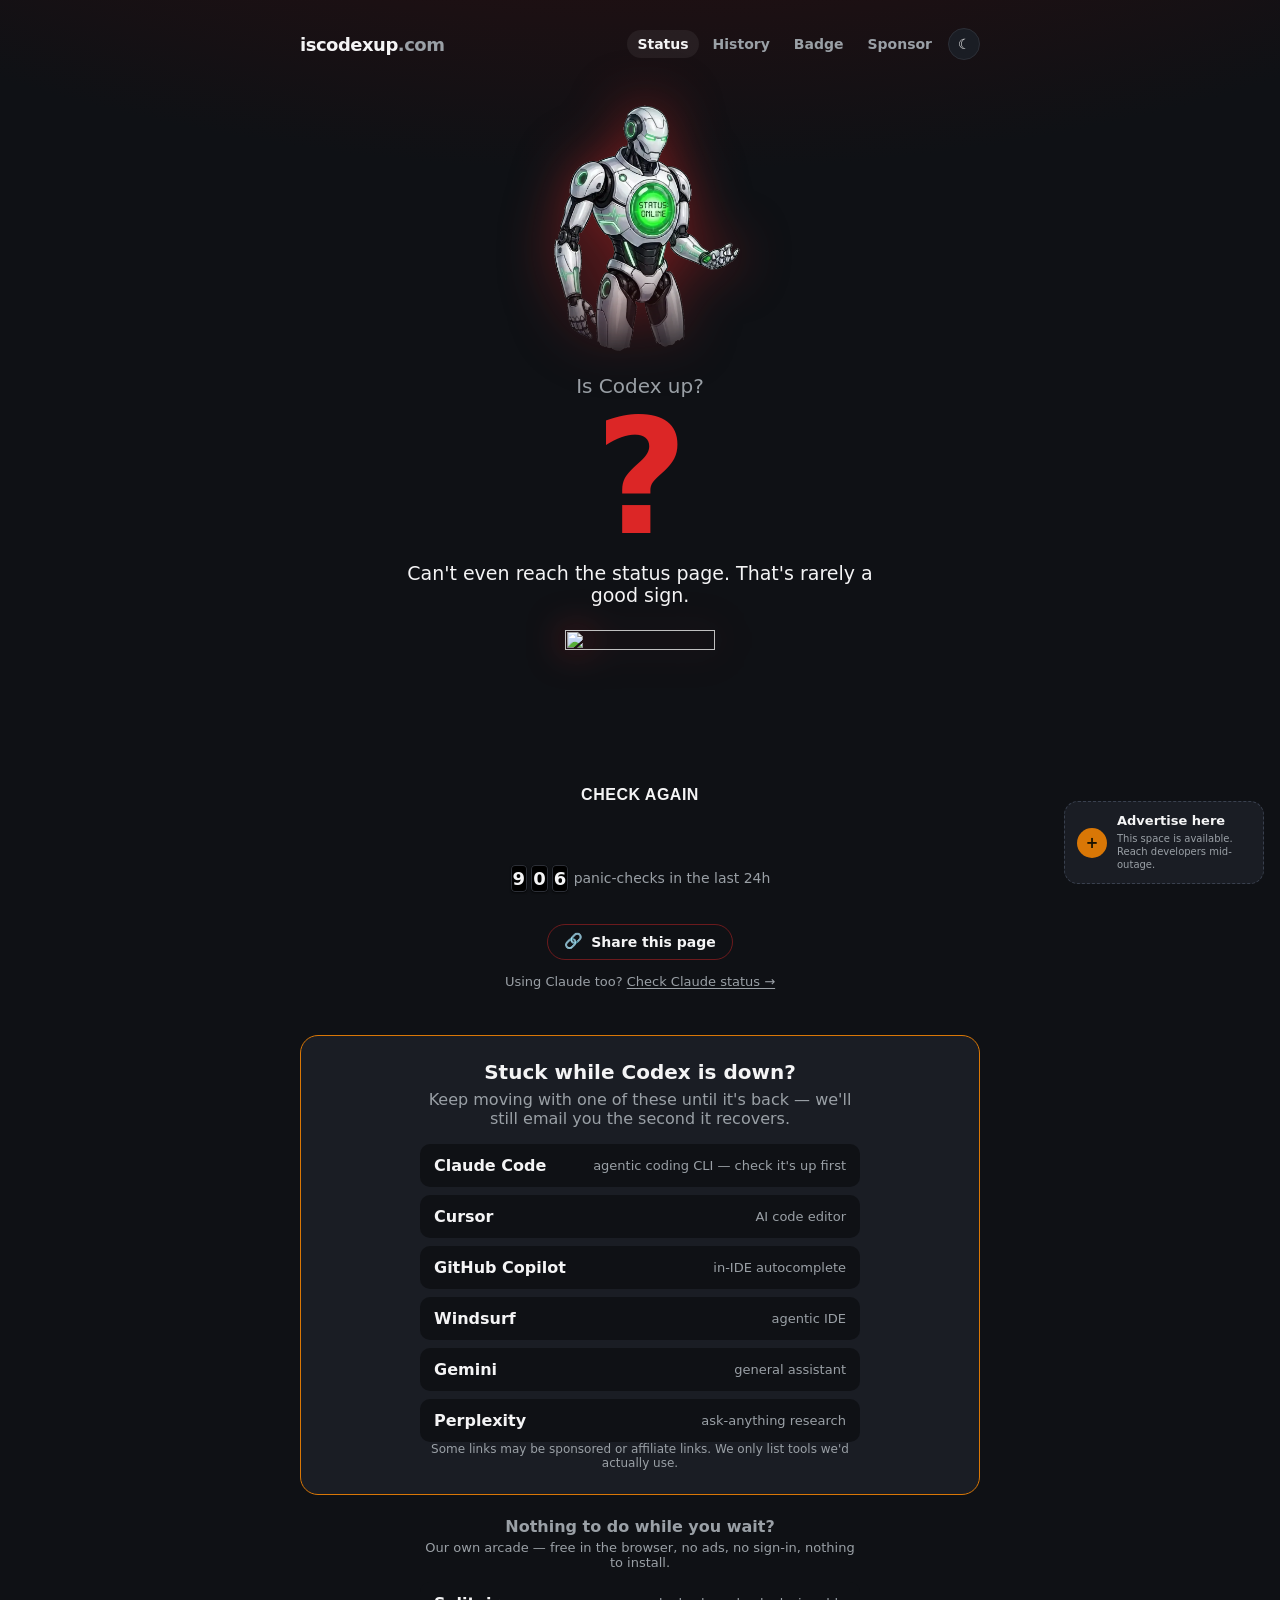
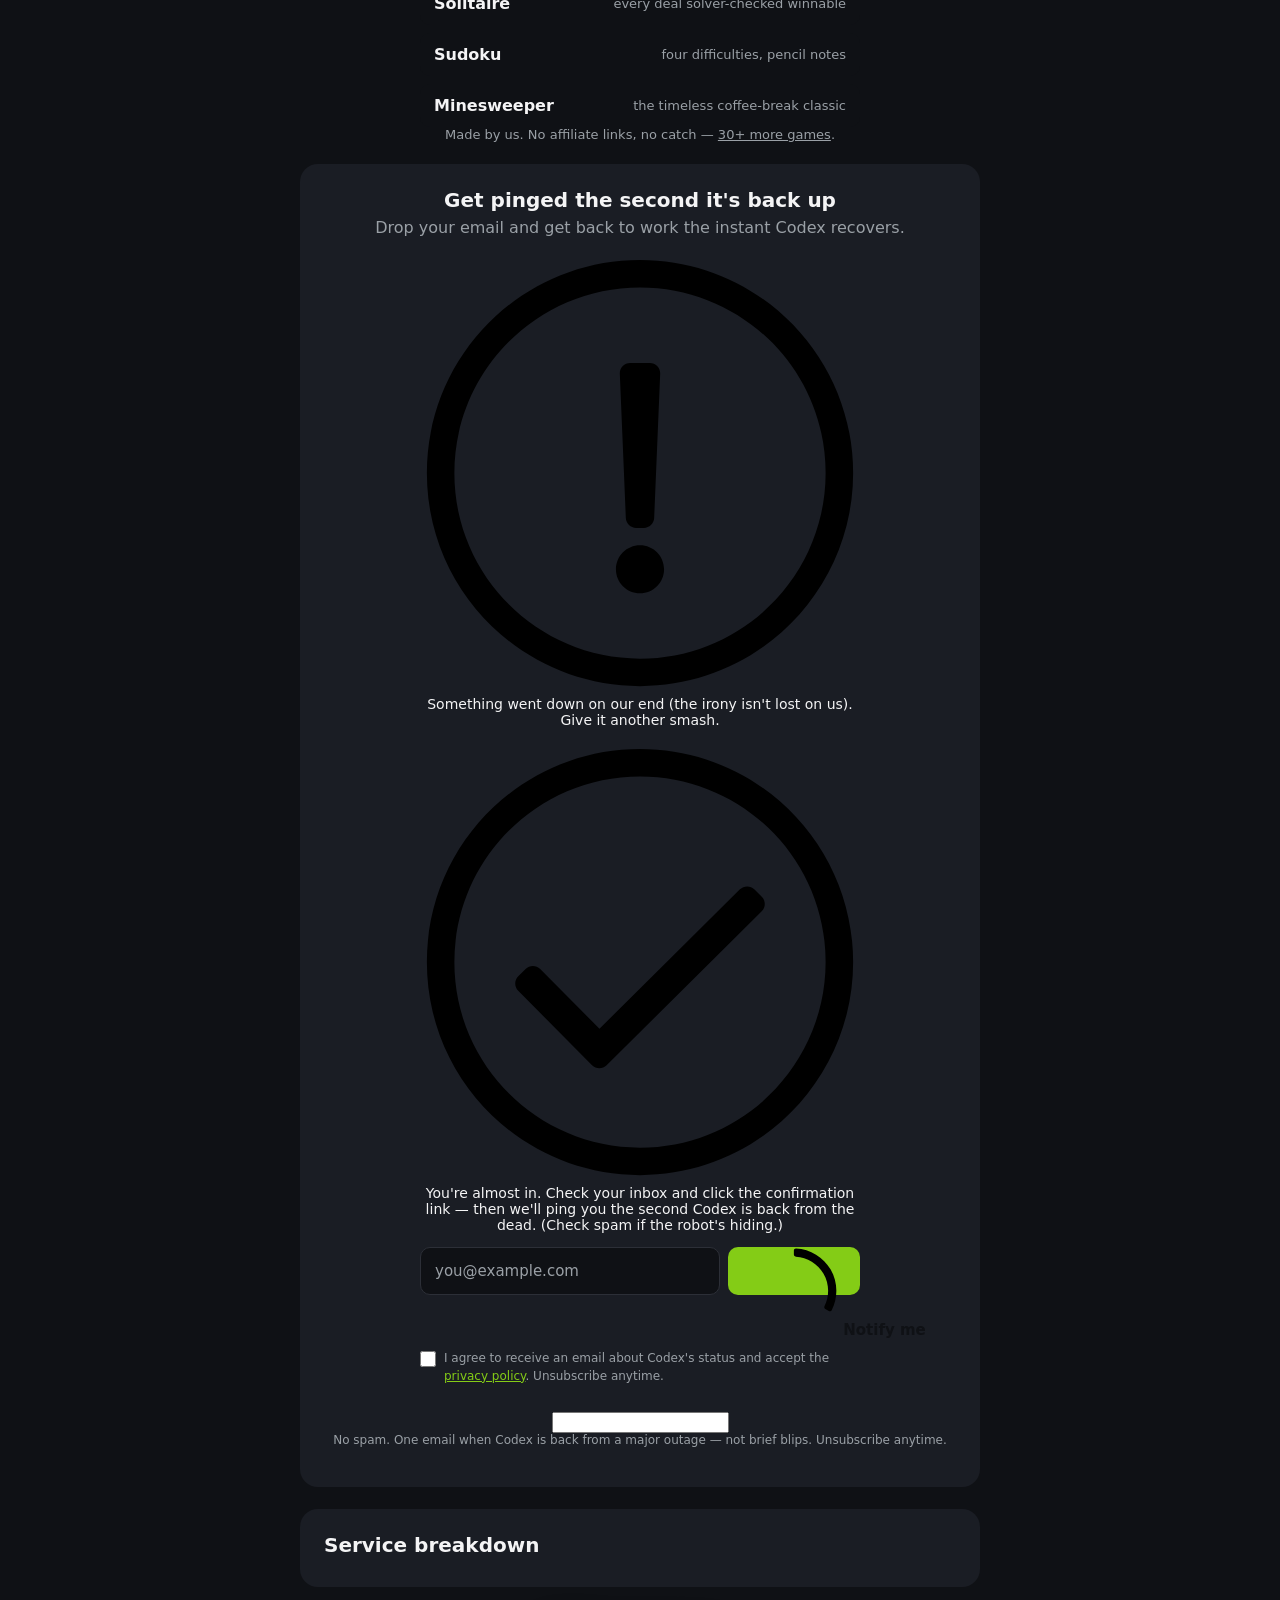
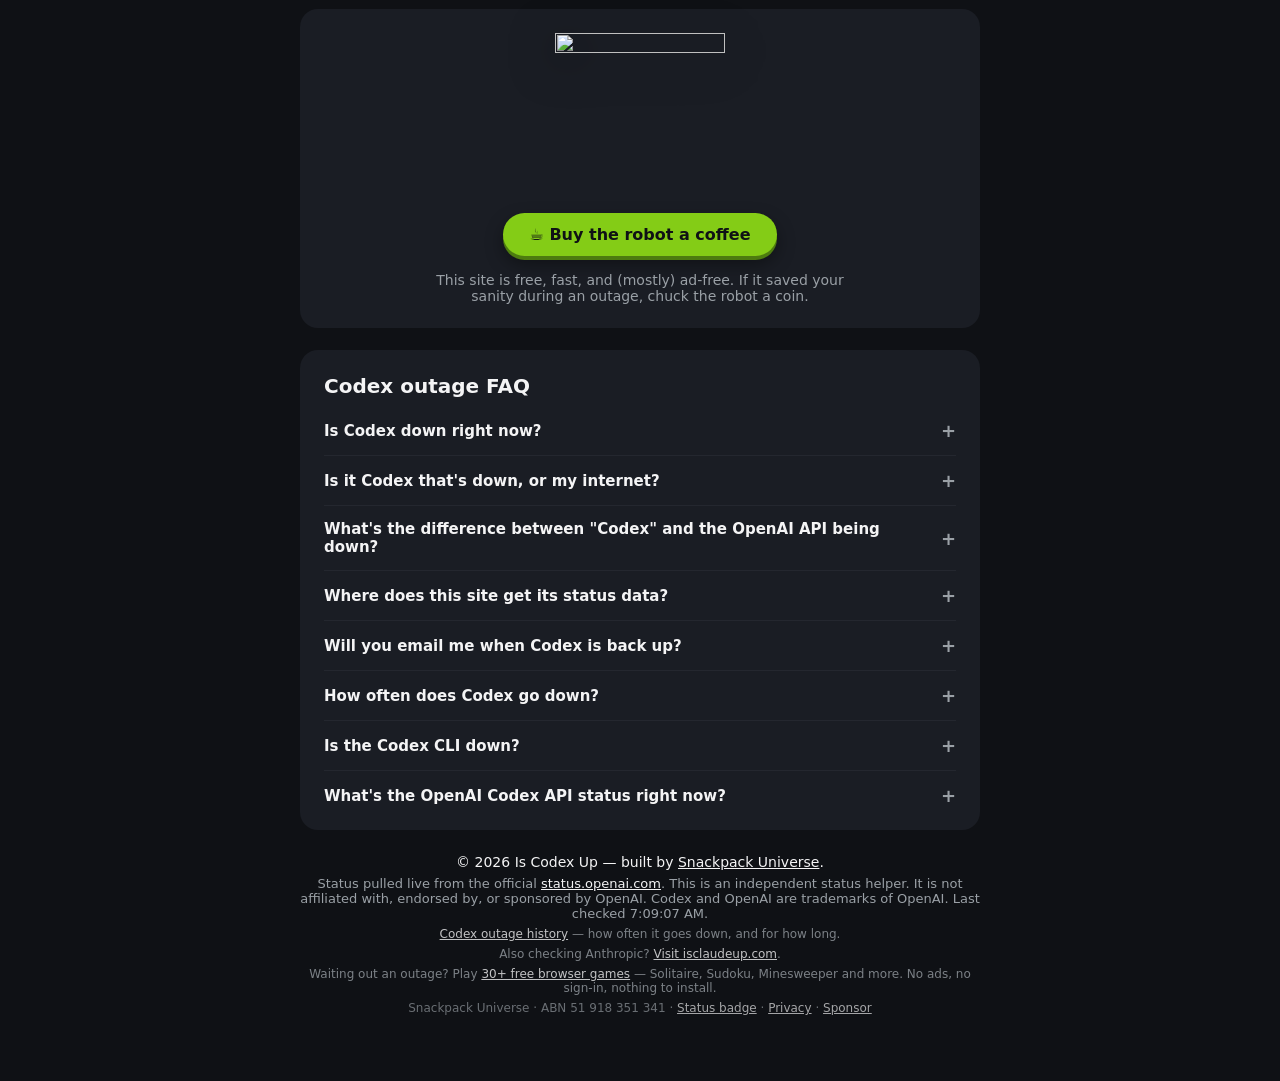
==== index.html @ 00eb55e7 "Default to dark unconditionally, not by OS preference Sibling to the isclaudeup change; scripts/buil" ====
<!DOCTYPE html>
<html lang="en">
<head>
  <meta charset="UTF-8" />
  <meta name="viewport" content="width=device-width, initial-scale=1.0" />
  <!-- FORKING THIS TO ANOTHER PRODUCT (e.g. iscodexup.com)? Runtime values live in
       config.js; the static HTML swaps below are all listed in FORK.md. -->

  <!-- "right now" is in the actual query people type ("is codex down right now"), so keep it in the title. -->
  <title>Is Codex Down Right Now? — Live OpenAI Codex Status</title>
  <meta name="description" content="Live status of OpenAI Codex. Find out instantly if Codex is down right now, and get an email the second it comes back up." />

  <!-- Google Search Console verification -->
  <meta name="google-site-verification" content="Lxzfrx0EL1IodufKyAHGFtsM9GTX8xIWuCULzhhZbxY" />

  <!-- Open Graph / social sharing (shows nicely when people paste the link during an outage) -->
  <meta property="og:title" content="Is Codex Down Right Now?" />
  <meta property="og:description" content="Live OpenAI Codex status. Get notified the second it's back up." />
  <meta property="og:type" content="website" />
  <meta property="og:url" content="https://iscodexup.com/" />
  <meta property="og:site_name" content="Is Codex Up" />
  <!-- 1200x630 card. This is the growth loop: people paste this link into Slack/X mid-outage,
       and a large card gets clicked far more than the old favicon-sized `summary` thumbnail. -->
  <meta property="og:image" content="https://iscodexup.com/assets/og-card.png" />
  <meta property="og:image:width" content="1200" />
  <meta property="og:image:height" content="630" />
  <meta property="og:image:alt" content="Is Codex down right now? Live OpenAI Codex status." />
  <meta name="twitter:card" content="summary_large_image" />
  <meta name="twitter:title" content="Is Codex Down Right Now?" />
  <meta name="twitter:description" content="Live OpenAI Codex status. Get notified the second it's back up." />
  <meta name="twitter:image" content="https://iscodexup.com/assets/og-card.png" />
  <meta name="twitter:image:alt" content="Is Codex down right now? Live OpenAI Codex status." />
  <meta name="theme-color" content="#0f1115" />

  <link rel="canonical" href="https://iscodexup.com/" />
  <link rel="icon" type="image/png" href="assets/favicon.png" />
  <!-- Vector fallback (black/white PNG above is the primary, matching OpenAI's look).
       To switch to the lime infinity, add: <link rel="icon" type="image/svg+xml" href="assets/favicon.svg" /> ABOVE the PNG. -->

  <!-- PWA: installable on Windows (Edge/Chrome) and Android home screen -->
  <link rel="manifest" href="manifest.webmanifest" />
  <link rel="apple-touch-icon" href="assets/icon-192.png" />
  <meta name="mobile-web-app-capable" content="yes" />
  <meta name="apple-mobile-web-app-capable" content="yes" />
  <meta name="apple-mobile-web-app-status-bar-style" content="black-translucent" />
  <meta name="apple-mobile-web-app-title" content="IsCodexUp" />

  <script type="application/ld+json">
  {
    "@context": "https://schema.org",
    "@type": "WebSite",
    "name": "Is Codex Up",
    "alternateName": "Is Codex Down?",
    "url": "https://iscodexup.com/",
    "description": "Live status of OpenAI Codex, pulled from OpenAI's official status feed, with email alerts the moment Codex recovers.",
    "publisher": {
      "@type": "Organization",
      "name": "SnackPack Universe",
      "url": "https://www.snackpackuniverse.com/"
    }
  }
  </script>
  <script type="application/ld+json">
  {
    "@context": "https://schema.org",
    "@type": "WebApplication",
    "name": "Is Codex Up",
    "url": "https://iscodexup.com/",
    "applicationCategory": "DeveloperApplication",
    "operatingSystem": "Any (web browser)",
    "browserRequirements": "Requires JavaScript.",
    "description": "A live OpenAI Codex status checker: reads OpenAI's official status feed every 30 seconds and shows a plain YES/NO answer, with optional email alerts when Codex recovers from an outage.",
    "offers": { "@type": "Offer", "price": "0", "priceCurrency": "USD" },
    "isAccessibleForFree": true,
    "publisher": {
      "@type": "Organization",
      "name": "SnackPack Universe",
      "url": "https://www.snackpackuniverse.com/"
    }
  }
  </script>
  <script type="application/ld+json">
  {
    "@context": "https://schema.org",
    "@type": "FAQPage",
    "mainEntity": [
      {
        "@type": "Question",
        "name": "Is Codex down right now?",
        "acceptedAnswer": {
          "@type": "Answer",
          "text": "This page checks OpenAI's official status feed live when it loads, and again every 30 seconds. If the big answer reads NO, Codex is reporting problems; YES means all systems are operational."
        }
      },
      {
        "@type": "Question",
        "name": "Is it Codex that's down, or my internet?",
        "acceptedAnswer": {
          "@type": "Answer",
          "text": "Quick checks: load another website to rule out your connection, try Codex in an incognito window or on a different network, and clear your cache. If this page shows Codex as up but it still fails for you, the problem is likely local — your network, a browser extension, or your account."
        }
      },
      {
        "@type": "Question",
        "name": "What's the difference between Codex and the OpenAI API being down?",
        "acceptedAnswer": {
          "@type": "Answer",
          "text": "Codex is OpenAI's coding agent (in the CLI, IDE extensions, and the cloud), while the OpenAI API and ChatGPT are separate components. They can fail independently — the API can be degraded while ChatGPT is fine, or vice versa. The service breakdown shows each component separately."
        }
      },
      {
        "@type": "Question",
        "name": "Where does this site get its status data?",
        "acceptedAnswer": {
          "@type": "Answer",
          "text": "Straight from OpenAI's official status page at status.openai.com — the same source OpenAI publishes. We don't run our own probes or guess, so what you see here matches the official report."
        }
      },
      {
        "@type": "Question",
        "name": "Will you email me when Codex is back up?",
        "acceptedAnswer": {
          "@type": "Answer",
          "text": "Yes — that's the whole point. Pop your email in the signup box and we'll send a single message the moment Codex recovers from a major outage (we skip brief blips so we're not spamming you), so you can get straight back to work."
        }
      },
      {
        "@type": "Question",
        "name": "How often does Codex go down?",
        "acceptedAnswer": {
          "@type": "Answer",
          "text": "Like any large online service, Codex is up the vast majority of the time but has the occasional incident — usually brief, and sometimes affecting only one component (a single model, or just the API). For the official history of past incidents, see status.openai.com."
        }
      },
      {
        "@type": "Question",
        "name": "Is the Codex CLI down?",
        "acceptedAnswer": {
          "@type": "Answer",
          "text": "The Codex coding agent (CLI, IDE extension, and cloud) is tracked in the service breakdown above. It can be down even when ChatGPT and the OpenAI API are fine, so check that specific component. If this page shows Codex as operational but it still fails for you, the issue is likely local — your CLI version, network, or auth token."
        }
      },
      {
        "@type": "Question",
        "name": "What's the OpenAI Codex API status right now?",
        "acceptedAnswer": {
          "@type": "Answer",
          "text": "The OpenAI API is shown as its own line in the service breakdown above, pulled live from OpenAI's official status feed. The API can be degraded independently of ChatGPT or the Codex agent, which is why developers often see Codex failures while ChatGPT works fine."
        }
      }
    ]
  }
  </script>

  <!-- Preload the "up" robot + default button so the first paint is instant during a spike -->
  <link rel="preload" as="image" href="assets/codex-status-up-online-green-transparent.webp" />
  <link rel="preload" as="image" href="assets/codex-button-yellow-transparent.webp" />

  <!-- Brevo form base styles (loaded BEFORE style.css so our dark theme overrides win) -->
  <link rel="stylesheet" href="https://sibforms.com/forms/end-form/build/sib-styles.css" />
  <link rel="stylesheet" href="style.css" />

  <!--
    MONETIZATION (added later — email list first):
    When you have traffic + AdSense approval, paste your script here.
    A single-purpose page may be rejected by AdSense as "low value content";
    EthicalAds / Carbon Ads are friendlier to dev-audience utility sites.
    <script async src="https://pagead2.googlesyndication.com/pagead/js/adsbygoogle.js?client=ca-pub-XXXX" crossorigin="anonymous"></script>
  -->
<!-- theme:generated -->
<script>
  (function () {
    var d = document.documentElement, t = null;
    try { t = localStorage.getItem("snackpack.theme.v1"); } catch (e) {}
    if (t !== "dark" && t !== "light" && t !== "cream") {
      // Dark for everyone on a first visit, not conditional on the OS: this
      // site is designed dark and that is what it should be judged on.
      t = "dark";
    }
    d.setAttribute("data-theme", t);
    d.setAttribute("data-theme-default", "dark");
  })();
</script>
<script defer src="theme.js"></script>
<!-- /theme:generated -->
</head>
<body data-state="loading">
  <main class="wrap">
    <header class="topbar">
      <span class="brand">iscodexup<span class="dot">.com</span></span>
<!-- nav:generated -->
    <nav aria-label="Primary">
      <ul class="nav-links">
        <li><a href="index.html" aria-current="page">Status</a></li>
        <li><a href="history.html">History</a></li>
        <li><a href="badge.html">Badge</a></li>
        <li><a href="sponsor.html">Sponsor</a></li>
      </ul>
    </nav>
<!-- /nav:generated -->
    </header>

    <!-- THE BIG TV -->
    <section class="tv" aria-live="polite">
      <div class="mascot" id="mascot">
        <!-- src swapped by script.js based on live status -->
        <img id="mascot-img" src="assets/codex-status-up-online-green-transparent.webp" alt="Codex status robot" width="220" height="220" />
      </div>

      <p class="question">Is Codex up?</p>
      <h1 class="verdict" id="verdict">…</h1>
      <p class="subline" id="subline">Checking the official status page…</p>

      <button class="smash" id="smash" type="button" aria-label="Check again">
        <img id="smash-img" src="assets/codex-button-yellow-transparent.webp" alt="" width="140" height="140" />
        <span class="smash-label">Check Again</span>
      </button>
      <p class="quote" id="quote"></p>

      <p class="counter">
        <span id="count" class="odometer" aria-label="panic checks in the last 24 hours"></span>
        panic-checks in the last 24h
      </p>

      <!-- The link gets pasted into Slack/X during outages — that's basically all our
           organic reach. Make it one tap. Native share sheet on mobile, clipboard elsewhere. -->
      <button class="share" id="share" type="button" aria-label="Share this page">
        <span class="share-icon" aria-hidden="true">🔗</span>
        <span class="share-label">Share this page</span>
      </button>

      <!-- Sister site. The .alternatives block below is hidden while Codex is up, so
           without this line the cross-link only exists in the footer on a calm day. -->
      <p class="sister">
        Using Claude too? <a href="https://isclaudeup.com/">Check Claude status &rarr;</a>
      </p>
    </section>

    <!-- CONTEXTUAL BACKUP TOOLS — only shown during an outage (CSS toggles on data-state) -->
    <section class="alternatives">
      <h2>Stuck while Codex is down?</h2>
      <p>Keep moving with one of these until it's back — we'll still email you the second it recovers.</p>
      <ul class="alt-list">
        <!-- Points at our own sister site's status check rather than straight to Anthropic:
             if someone is bailing out of Codex anyway, they should at least find out whether
             the alternative is up before they switch. isclaudeup mirrors this with Codex. -->
        <li><a href="https://isclaudeup.com/" target="_blank" rel="noopener">Claude Code</a> <span>agentic coding CLI — check it's up first</span></li>
        <li><a href="https://cursor.com" target="_blank" rel="sponsored noopener">Cursor</a> <span>AI code editor</span></li>
        <li><a href="https://github.com/features/copilot" target="_blank" rel="sponsored noopener">GitHub Copilot</a> <span>in-IDE autocomplete</span></li>
        <li><a href="https://windsurf.com" target="_blank" rel="sponsored noopener">Windsurf</a> <span>agentic IDE</span></li>
        <li><a href="https://gemini.google.com" target="_blank" rel="sponsored noopener">Gemini</a> <span>general assistant</span></li>
        <!-- These are honest, UNMONETIZED recommendations for now.
             None of these tools currently have a joinable affiliate program for us:
             Cursor/Copilot/Windsurf have none; Perplexity's Dub program wasn't
             available to sign up (invite-only/paused as of 2026-06). If a REPUTABLE
             program opens up, swap that tool's href for the tracking link + keep
             rel="sponsored". Do NOT add low-trust tools (e.g. AI Fiesta) just for
             commission — credibility is what makes this slot work. -->
        <li><a href="https://www.perplexity.ai" target="_blank" rel="noopener">Perplexity</a> <span>ask-anything research</span></li>
      </ul>
      <p class="alt-disclaimer">Some links may be sponsored or affiliate links. We only list tools we'd actually use.</p>
    </section>

    <!-- WAITING ROOM — outage only. The footer already links the arcade, but nobody
         scrolls a status page. This is the one moment the offer is genuinely useful:
         the reader is blocked, has nothing to do, and is going to sit on this tab.
         Kept deliberately quieter than .alternatives so the backup-tools slot stays
         the centrepiece. Plain hrefs (no UTM) — Cloudflare reports referrer host,
         which is enough to measure this. -->
    <section class="waiting-room">
      <h2>Nothing to do while you wait?</h2>
      <p>Our own arcade — free in the browser, no ads, no sign-in, nothing to install.</p>
      <ul class="alt-list">
        <li><a href="https://www.snackpackuniverse.com/play/solitaire/" target="_blank" rel="noopener">Solitaire</a> <span>every deal solver-checked winnable</span></li>
        <li><a href="https://www.snackpackuniverse.com/play/sudoku/" target="_blank" rel="noopener">Sudoku</a> <span>four difficulties, pencil notes</span></li>
        <li><a href="https://www.snackpackuniverse.com/play/minesweeper/" target="_blank" rel="noopener">Minesweeper</a> <span>the timeless coffee-break classic</span></li>
      </ul>
      <p class="alt-disclaimer">Made by us. No affiliate links, no catch — <a href="https://www.snackpackuniverse.com/play/">30+ more games</a>.</p>
    </section>

    <!-- COMPANION TOOLS — pairs WITH Codex (not an outage fallback), so it shows in the calm view too.
         STAGED: keep this commented out until the Wispr Flow affiliate application is approved.
         To go live: (1) uncomment this block, (2) swap the href for the Dub/affiliate tracking
         link, keeping rel="sponsored". Until a program is live, an honest unmonetized href + plain
         rel="noopener" is fine (same approach as the Perplexity row above). Do NOT pile more tools
         in here — one genuinely-complementary pick keeps it credible. -->
    <!--
    <section class="companions">
      <h2>Pairs well with Codex</h2>
      <p>A tool we actually use alongside it day to day.</p>
      <ul class="alt-list">
        <li><a href="https://wisprflow.ai" target="_blank" rel="sponsored noopener">Wispr Flow</a> <span>voice-to-text — dictate straight into Codex</span></li>
      </ul>
      <p class="alt-disclaimer">Sponsored/affiliate link. We only list tools we'd actually use.</p>
    </section>
    -->

    <!-- NEWSLETTER (the real asset) -->
    <section class="signup">
      <h2>Get pinged the second it's back up</h2>
      <p>Drop your email and get back to work the instant Codex recovers.</p>

      <!-- Brevo form (HTML embed, restyled to the dark theme). Logic handled by main.js at end of <body>. -->
      <div class="sib-form">
        <div id="sib-form-container" class="sib-form-container">

          <div id="error-message" class="sib-form-message-panel">
            <div class="sib-form-message-panel__text sib-form-message-panel__text--center">
              <svg viewBox="0 0 512 512" class="sib-icon sib-notification__icon">
                <path d="M256 40c118.621 0 216 96.075 216 216 0 119.291-96.61 216-216 216-119.244 0-216-96.562-216-216 0-119.203 96.602-216 216-216m0-32C119.043 8 8 119.083 8 256c0 136.997 111.043 248 248 248s248-111.003 248-248C504 119.083 392.957 8 256 8zm-11.49 120h22.979c6.823 0 12.274 5.682 11.99 12.5l-7 168c-.268 6.428-5.556 11.5-11.99 11.5h-8.979c-6.433 0-11.722-5.073-11.99-11.5l-7-168c-.283-6.818 5.167-12.5 11.99-12.5zM256 340c-15.464 0-28 12.536-28 28s12.536 28 28 28 28-12.536 28-28-12.536-28-28-28z" />
              </svg>
              <span class="sib-form-message-panel__inner-text">Something went down on our end (the irony isn't lost on us). Give it another smash.</span>
            </div>
          </div>

          <div id="success-message" class="sib-form-message-panel">
            <div class="sib-form-message-panel__text sib-form-message-panel__text--center">
              <svg viewBox="0 0 512 512" class="sib-icon sib-notification__icon">
                <path d="M256 8C119.033 8 8 119.033 8 256s111.033 248 248 248 248-111.033 248-248S392.967 8 256 8zm0 464c-118.664 0-216-96.055-216-216 0-118.663 96.055-216 216-216 118.664 0 216 96.055 216 216 0 118.663-96.055 216-216 216zm141.63-274.961L217.15 376.071c-4.705 4.667-12.303 4.637-16.97-.068l-85.878-86.572c-4.667-4.705-4.637-12.303.068-16.97l8.52-8.451c4.705-4.667 12.303-4.637 16.97.068l68.976 69.533 163.441-162.13c4.705-4.667 12.303-4.637 16.97.068l8.451 8.52c4.668 4.705 4.637 12.303-.068 16.97z" />
              </svg>
              <span class="sib-form-message-panel__inner-text">You're almost in. Check your inbox and click the confirmation link — then we'll ping you the second Codex is back from the dead. (Check spam if the robot's hiding.)</span>
            </div>
          </div>

          <div id="sib-container" class="sib-container--large sib-container--vertical">
            <form id="sib-form" method="POST"
                  action="https://c8e915bf.sibforms.com/serve/[base64]"
                  data-type="subscription">

              <div class="sib-input sib-form-block">
                <div class="form__entry entry_block">
                  <div class="form__label-row">
                    <div class="entry__field">
                      <input class="input" type="text" id="EMAIL" name="EMAIL" autocomplete="off"
                             placeholder="you@example.com" data-required="true" required />
                    </div>
                  </div>
                  <label class="entry__error entry__error--primary"></label>
                </div>
              </div>

              <div class="sib-form-block">
                <button class="sib-form-block__button sib-form-block__button-with-loader" form="sib-form" type="submit">
                  <svg class="icon clickable__icon progress-indicator__icon sib-hide-loader-icon" viewBox="0 0 512 512">
                    <path d="M460.116 373.846l-20.823-12.022c-5.541-3.199-7.54-10.159-4.663-15.874 30.137-59.886 28.343-131.652-5.386-189.946-33.641-58.394-94.896-95.833-161.827-99.676C261.028 55.961 256 50.751 256 44.352V20.309c0-6.904 5.808-12.337 12.703-11.982 83.556 4.306 160.163 50.864 202.11 123.677 42.063 72.696 44.079 162.316 6.031 236.832-3.14 6.148-10.75 8.461-16.728 5.01z" />
                  </svg>
                  Notify me
                </button>
              </div>

              <!-- GDPR consent (required) — the Brevo list has consent enabled, so this
                   field must be present and ticked. value="1" is what Brevo records. -->
              <div class="sib-optin sib-form-block" data-required="true">
                <div class="form__entry entry_mcq">
                  <label class="consent-label">
                    <input type="checkbox" value="1" id="GDPR_CONSENT" name="GDPR_CONSENT" required />
                    <span class="consent-text">I agree to receive an email about Codex's status and accept the <a href="privacy.html">privacy policy</a>. Unsubscribe anytime.</span>
                  </label>
                  <label class="entry__error entry__error--primary"></label>
                </div>
              </div>

              <!-- honeypot + locale (keep these — Brevo needs them) -->
              <input type="text" name="email_address_check" value="" class="input--hidden" />
              <input type="hidden" name="locale" value="en" />
            </form>
          </div>

        </div>
      </div>
      <p class="finehint">No spam. One email when Codex is back from a major outage — not brief blips. Unsubscribe anytime.</p>
    </section>

    <!-- LIVE COMPONENT BREAKDOWN -->
    <section class="components">
      <h2>Service breakdown</h2>
      <ul id="components"></ul>
    </section>

    <!-- SUPPORT / DONATE -->
    <section class="support-card">
      <a class="donate" href="https://buy.stripe.com/6oU14of8K99V9UJ6AL0VO02"
         target="_blank" rel="noopener" aria-label="Support iscodexup via Stripe">
        <img src="assets/donate-transparent.webp" alt="" width="160" height="160" loading="lazy" />
        <span class="donate-btn">☕ Buy the robot a coffee</span>
      </a>
      <p class="support-copy">
        This site is free, fast, and (mostly) ad-free. If it saved your sanity
        during an outage, chuck the robot a coin.
      </p>
    </section>

    <!-- FAQ — content for humans + SEO + groundwork for ad approval -->
    <section class="faq">
      <h2>Codex outage FAQ</h2>

      <details>
        <summary>Is Codex down right now?</summary>
        <p>This page checks OpenAI's official status feed live when it loads, and again every 30 seconds. If the big answer reads <strong>NO</strong>, Codex is reporting problems; <strong>YES</strong> means all systems are operational.</p>
      </details>

      <details>
        <summary>Is it Codex that's down, or my internet?</summary>
        <p>Quick checks: load another website to rule out your connection, try Codex in an incognito window or on a different network, and clear your cache. If this page shows Codex as up but it still fails for you, the problem is likely local — your network, a browser extension, or your account.</p>
      </details>

      <details>
        <summary>What's the difference between "Codex" and the OpenAI API being down?</summary>
        <p>Codex is OpenAI's coding agent (in the CLI, IDE extensions, and the cloud), while the OpenAI API and ChatGPT are separate components. They can fail independently — the API can be degraded while ChatGPT is fine, or vice versa. The service breakdown above shows each component separately.</p>
      </details>

      <details>
        <summary>Where does this site get its status data?</summary>
        <p>Straight from OpenAI's official status page at status.openai.com — the same source OpenAI publishes. We don't run our own probes or guess, so what you see here matches the official report.</p>
      </details>

      <details>
        <summary>Will you email me when Codex is back up?</summary>
        <p>Yes — that's the whole point. Pop your email in the signup box above and we'll send a single message the moment Codex recovers from a major outage (we skip brief blips so we're not spamming you), so you can get straight back to work.</p>
      </details>

      <details>
        <summary>How often does Codex go down?</summary>
        <p>Like any large online service, Codex is up the vast majority of the time but has the occasional incident — usually brief, and sometimes affecting only one component (a single surface, or just the API). We keep a running <a href="history.html">Codex outage history</a> with the incident count for the last 30 and 90 days and how long each one lasted, straight from OpenAI's feed.</p>
      </details>

      <details>
        <summary>Is the Codex CLI down?</summary>
        <p>The Codex coding agent — CLI, IDE extension, and cloud — is tracked in the service breakdown above. It can be down even when ChatGPT and the OpenAI API are fine, so check that specific component. If this page shows Codex as operational but it still fails for you, the issue is likely local — your CLI version, network, or auth token.</p>
      </details>

      <details>
        <summary>What's the OpenAI Codex API status right now?</summary>
        <p>The OpenAI API is shown as its own line in the service breakdown above, pulled live from OpenAI's official status feed. The API can be degraded independently of ChatGPT or the Codex agent, which is why developers often see Codex failures while ChatGPT works fine.</p>
      </details>
    </section>

    <footer class="foot">
      <p class="foot-main">
        © 2026 Is Codex Up — built by
        <a href="https://www.snackpackuniverse.com/">Snackpack Universe</a>.
      </p>
      <p>
        Status pulled live from the official
        <a href="https://status.openai.com" target="_blank" rel="noopener">status.openai.com</a>.
        This is an independent status helper. It is not affiliated with, endorsed by,
        or sponsored by OpenAI. Codex and OpenAI are trademarks of OpenAI.
        Last checked <span id="updated">—</span>.
      </p>
      <p class="foot-network">
        <a href="history.html">Codex outage history</a> — how often it goes down, and for how long.
      </p>
      <p class="foot-network">
        Also checking Anthropic? <a href="https://isclaudeup.com/" target="_blank" rel="noopener">Visit isclaudeup.com</a>.
      </p>
      <p class="foot-network">
        Waiting out an outage? Play
        <a href="https://www.snackpackuniverse.com/play/">30+ free browser games</a>
        — Solitaire, Sudoku, Minesweeper and more. No ads, no sign-in, nothing to install.
      </p>
      <p class="foot-legal">
        Snackpack Universe · ABN 51 918 351 341 ·
        <a href="badge.html">Status badge</a> ·
        <a href="privacy.html">Privacy</a> ·
        <a href="sponsor.html">Sponsor</a>
      </p>
    </footer>
  </main>

  <!-- config.js MUST load before script.js (script.js reads window.SITE) -->
  <script src="config.js"></script>
  <script src="script.js"></script>

  <!-- Self-contained signup handler. We deliberately do NOT load Brevo's main.js:
       it can't parse our custom dark-theme consent field, which made it misreport
       the email error and fall back to a native POST. Instead we validate inline
       (so we control the messages) and submit using Brevo's own AJAX transport:
       XMLHttpRequest + FormData to `<action>?isAjax=1`. The ?isAjax=1 flag is what
       makes Brevo actually process the signup and send the double-opt-in email —
       a plain POST without it returns 200 but is silently ignored. -->
  <script>
    (function () {
      var form = document.getElementById('sib-form');
      if (!form) return;
      var email      = document.getElementById('EMAIL');
      var consent    = document.getElementById('GDPR_CONSENT');
      var emailErr   = form.querySelector('.sib-input .entry__error');
      var consentErr = form.querySelector('.sib-optin .entry__error');
      var errorPanel = document.getElementById('error-message');
      var okPanel    = document.getElementById('success-message');
      var errorInner = errorPanel && errorPanel.querySelector('.sib-form-message-panel__inner-text');
      var DEFAULT_ERROR = errorInner ? errorInner.textContent : '';

      var MSG_EMAIL_REQUIRED   = "Can't email the void. Pop your email address in first.";
      var MSG_EMAIL_INVALID    = "That email looks about as broken as Codex right now. Double-check the format and try again.";
      var MSG_CONSENT_REQUIRED = "Please tick the box to proceed.";
      var EMAIL_RE = /^[^\s@]+@[^\s@]+\.[^\s@]+$/;

      form.setAttribute('novalidate', 'novalidate'); // we validate ourselves

      function setErr(el, msg) { if (el) { el.textContent = msg || ''; el.style.display = msg ? 'block' : 'none'; } }
      function hidePanels() { if (errorPanel) errorPanel.style.display = 'none'; if (okPanel) okPanel.style.display = 'none'; }
      function showSuccess() { hidePanels(); if (okPanel) { okPanel.style.display = 'block'; okPanel.scrollIntoView({ behavior: 'smooth', block: 'center' }); } form.reset(); }
      function brevoErrorText(res) {
        if (!res) return '';
        if (typeof res.message === 'string' && res.message) return res.message;
        if (res.errors) {
          try {
            if (typeof res.errors === 'string') return res.errors;
            var parts = [];
            if (Array.isArray(res.errors)) res.errors.forEach(function (e) { parts.push(typeof e === 'string' ? e : (e.message || JSON.stringify(e))); });
            else Object.keys(res.errors).forEach(function (k) { parts.push(res.errors[k]); });
            return parts.join(' ');
          } catch (e) {}
        }
        return '';
      }
      function showError(res) {
        if (errorInner) errorInner.textContent = brevoErrorText(res) || DEFAULT_ERROR;
        hidePanels();
        if (errorPanel) { errorPanel.style.display = 'block'; errorPanel.scrollIntoView({ behavior: 'smooth', block: 'center' }); }
      }

      form.addEventListener('submit', function (ev) {
        ev.preventDefault();
        setErr(emailErr, ''); setErr(consentErr, ''); hidePanels();
        var val = (email && email.value || '').trim();
        if (!val)                        { setErr(emailErr, MSG_EMAIL_REQUIRED); email.focus(); return; }
        if (!EMAIL_RE.test(val))         { setErr(emailErr, MSG_EMAIL_INVALID);  email.focus(); return; }
        if (consent && !consent.checked) { setErr(consentErr, MSG_CONSENT_REQUIRED); consent.focus(); return; }

        // Submit exactly the way Brevo's own script does.
        var data = new FormData(form);
        var xhr = new XMLHttpRequest();
        xhr.addEventListener('load', function () {
          var res = null; try { res = JSON.parse(xhr.response); } catch (e) {}
          console.log('[signup] Brevo response (' + xhr.status + '):', res || xhr.response);
          if (xhr.status >= 200 && xhr.status < 300 && !(res && res.errors)) showSuccess();
          else showError(res);
        });
        xhr.addEventListener('error', function () { console.error('[signup] network error reaching Brevo'); showError(null); });
        xhr.open('POST', form.getAttribute('action') + '?isAjax=1');
        xhr.send(data);
      });
    })();
  </script>

  <!-- Sponsor rails. Fixed to the bottom corners, shown only when the viewport is
       wide enough to fit them beside the 720px content column (see style.css).
       Rendered from window.SITE.sponsors by rails.js; last in the DOM so they
       come last in tab order. -->
  <aside class="rail rail--left" data-rail="left" aria-label="Sponsors" hidden></aside>
  <aside class="rail rail--right" data-rail="right" aria-label="Sponsors"></aside>
  <script defer src="rails.js"></script>

  <!-- Cloudflare Web Analytics — privacy-friendly, cookieless (no consent banner needed) -->
  <script defer src="https://static.cloudflareinsights.com/beacon.min.js"
          data-cf-beacon='{"token": "cd86c3d12ce84ba78d722eaa217163dc"}'></script>

  <!-- PWA: register the service worker so the site is installable / works offline -->
  <script>
    if ("serviceWorker" in navigator) {
      window.addEventListener("load", () => navigator.serviceWorker.register("sw.js").catch(() => {}));
    }
  </script>
</body>
</html>
---- style.css ----
:root {
  --bg: #0f1115;
  --fg: #f4f4f5;
  --muted: #9aa0a6;
  --card: #1a1d24;
  --up: #16a34a;
  --up-soft: #052e16;
  --down: #dc2626;
  --down-soft: #3f0d0d;
  --warn: #d97706;
  --warn-soft: #3a2606;
  --radius: 18px;
  --fg-soft: #cbd2da;
  --line: #24272f;
  --line-strong: #2c2f37;
  --line-strongest: rgba(255, 255, 255, .34);
  --overlay: rgba(255, 255, 255, .06);
  --on-bright: #0f1115;
}

/* ---------------------------------------------------------------------------
   Themes
   ---------------------------------------------------------------------------
   dark (default) → light → cream, cycled by theme.js and set on <html> before
   first paint by an inline snippet in each page's <head>.

   This page tints toward the verdict (see body[data-state] below), so the
   "-soft" colours are not decoration — they ARE the page background during an
   outage. Each theme therefore needs its own tint that stays readable: deep
   near-blacks on dark, pale washes on the two light themes.

   --on-bright is text that sits on a saturated badge (the green/red pills), so
   it stays dark in every theme; the badge colour underneath does not change.
--------------------------------------------------------------------------- */

:root[data-theme="dark"] {
  --bg: #0f1115;
  --fg: #f4f4f5;
  --muted: #9aa0a6;
  --card: #1a1d24;
  --fg-soft: #cbd2da;
  --line: #24272f;
  --line-strong: #2c2f37;
  --line-strongest: rgba(255, 255, 255, .34);
  --overlay: rgba(255, 255, 255, .06);
  --on-bright: #0f1115;
  --up: #16a34a;  --up-soft: #052e16;
  --down: #dc2626; --down-soft: #3f0d0d;
  --warn: #d97706; --warn-soft: #3a2606;
}

:root[data-theme="light"] {
  --bg: #f4f8fd;
  --fg: #16202c;
  --muted: #5b6b7c;
  --card: #ffffff;
  --fg-soft: #445468;
  --line: rgba(22, 32, 44, .12);
  --line-strong: rgba(22, 32, 44, .2);
  --line-strongest: rgba(22, 32, 44, .38);
  --overlay: rgba(22, 32, 44, .05);
  --on-bright: #ffffff;
  --up: #15803d;  --up-soft: #d8f3e0;
  --down: #b91c1c; --down-soft: #fbdcdc;
  --warn: #b45309; --warn-soft: #fbeccd;
}

:root[data-theme="cream"] {
  --bg: #f6efe4;
  --fg: #201713;
  --muted: #6a5b52;
  --card: #fffdf8;
  --fg-soft: #4c4039;
  --line: rgba(32, 23, 19, .12);
  --line-strong: rgba(32, 23, 19, .2);
  --line-strongest: rgba(32, 23, 19, .38);
  --overlay: rgba(32, 23, 19, .05);
  --on-bright: #fffdf8;
  --up: #1f8f77;  --up-soft: #ddefe9;
  --down: #c0392b; --down-soft: #f8e2dd;
  --warn: #b9481e; --warn-soft: #f7e6d5;
}

/* ---------- Top nav ----------------------------------------------------- */
/* The site had no nav: history, badge and sponsor were reachable only from body
   copy and the footer, which is why the outage-history page -- the one piece of
   evergreen, indexable content here -- was effectively unlinked. */

.topbar {
  display: flex;
  align-items: center;
  justify-content: space-between;
  gap: 12px;
  flex-wrap: wrap;
}

/* margin-left:auto rather than relying on the topbar's space-between: when the
   header wraps on a narrow screen the nav becomes its own flex line, and
   space-between then puts a lone item at flex-start. An auto margin keeps it
   on the right in both states, so it does not jump sides at the wrap point. */
.topbar nav { margin-left: auto; }

.nav-links {
  display: flex;
  align-items: center;
  justify-content: flex-end;
  gap: 4px;
  margin: 0;
  padding: 0;
  list-style: none;
  flex-wrap: wrap;
}

.nav-links a {
  display: inline-block;
  padding: 6px 10px;
  border-radius: 999px;
  color: var(--muted);
  text-decoration: none;
  font-size: 14px;
  font-weight: 600;
}

.nav-links a:hover { color: var(--fg); background: var(--overlay); }
.nav-links a[aria-current="page"] { color: var(--fg); background: var(--overlay); }
.nav-links a:focus-visible { outline: 2px solid var(--fg); outline-offset: 2px; }

/* ---------- Theme toggle ------------------------------------------------ */

.theme-toggle {
  display: inline-grid;
  place-items: center;
  width: 32px;
  height: 32px;
  padding: 0;
  border: 1px solid var(--line-strong);
  border-radius: 50%;
  background: var(--card);
  color: var(--fg);
  font-size: 14px;
  line-height: 1;
  cursor: pointer;
  transition: transform .12s ease, border-color .12s ease;
}

.theme-toggle:hover { border-color: var(--line-strongest); transform: rotate(-12deg); }
.theme-toggle:focus-visible { outline: 2px solid var(--fg); outline-offset: 2px; }

.nav-theme-item { display: flex; align-items: center; margin-left: 2px; }

.theme-toggle--floating {
  position: fixed;
  top: 14px;
  right: 14px;
  z-index: 60;
  box-shadow: 0 2px 10px rgba(0, 0, 0, .25);
}

@media (prefers-reduced-motion: reduce) {
  .theme-toggle { transition: none; }
  .theme-toggle:hover { transform: none; }
}


* { box-sizing: border-box; }

html, body {
  margin: 0;
  padding: 0;
  background: var(--bg);
  color: var(--fg);
  font-family: system-ui, -apple-system, "Segoe UI", Roboto, Helvetica, Arial, sans-serif;
  -webkit-font-smoothing: antialiased;
}

/* The whole page tints toward the verdict */
body[data-state="up"]   { background: radial-gradient(1200px 600px at 50% -10%, var(--up-soft), var(--bg)); }
body[data-state="down"] { background: radial-gradient(1200px 600px at 50% -10%, var(--down-soft), var(--bg)); }
body[data-state="degraded"] { background: radial-gradient(1200px 600px at 50% -10%, var(--warn-soft), var(--bg)); }

.wrap {
  max-width: 720px;
  margin: 0 auto;
  padding: 20px 20px 60px;
}

.topbar { padding: 8px 0 4px; }
.brand { font-weight: 800; letter-spacing: -0.5px; font-size: 18px; }
.brand .dot { color: var(--muted); font-weight: 600; }

/* ---------- THE BIG TV ---------- */
.tv {
  text-align: center;
  padding: 28px 16px 24px;
}

.question {
  font-size: clamp(16px, 4vw, 20px);
  color: var(--muted);
  margin: 8px 0 0;
}

.verdict {
  font-size: clamp(72px, 22vw, 160px);
  line-height: 0.95;
  margin: 4px 0 8px;
  font-weight: 900;
  letter-spacing: -3px;
}
body[data-state="up"]   .verdict { color: var(--up); }
body[data-state="down"] .verdict { color: var(--down); }
body[data-state="degraded"] .verdict { color: var(--warn); }

.subline {
  font-size: clamp(15px, 3.5vw, 19px);
  color: var(--fg);
  margin: 0 auto 20px;
  max-width: 480px;
}

/* ---------- MASCOT ---------- */
.mascot { line-height: 0; }
.mascot img {
  display: block;
  margin: 0 auto;
  width: clamp(160px, 42vw, 240px);
  height: auto;
  filter: drop-shadow(0 14px 30px rgba(0, 0, 0, .55));
  transition: filter .3s;
}
body[data-state="up"] .mascot img { filter: drop-shadow(0 0 26px rgba(34, 197, 94, .45)); }
body[data-state="degraded"] .mascot img { filter: drop-shadow(0 0 26px rgba(217, 119, 6, .45)); }
body[data-state="down"] .mascot img {
  filter: drop-shadow(0 0 26px rgba(220, 38, 38, .5));
  animation: glitch 0.9s infinite steps(2);
}

@keyframes glitch {
  0%   { transform: translate(0, 0); }
  25%  { transform: translate(-2px, 1px); }
  50%  { transform: translate(2px, -1px); }
  75%  { transform: translate(-1px, -1px); }
  100% { transform: translate(0, 0); }
}

/* ---------- SMASH BUTTON ---------- */
.smash {
  appearance: none;
  border: none;
  background: none;
  cursor: pointer;
  padding: 4px;
  display: inline-flex;
  flex-direction: column;
  align-items: center;
  gap: 6px;
  transition: transform .05s ease, filter .1s ease;
  user-select: none;
  -webkit-tap-highlight-color: transparent;
}
.smash img {
  width: clamp(110px, 30vw, 150px);
  height: auto;
  filter: drop-shadow(0 6px 14px rgba(0,0,0,.5));
  pointer-events: none;
}
.smash:hover { filter: brightness(1.08); }
.smash:active { transform: translateY(4px) scale(.95); }
/* lit glow that matches the active button color */
body[data-state="up"]   .smash img { filter: drop-shadow(0 0 18px rgba(132, 204, 22, .65)); }
body[data-state="down"] .smash img { filter: drop-shadow(0 0 18px rgba(220, 38, 38, .65)); }
.smash-label {
  font-size: 16px;
  font-weight: 800;
  letter-spacing: .5px;
  color: var(--fg);
  text-transform: uppercase;
}
.smash.pop { animation: pop .25s ease; }
@keyframes pop { 50% { transform: scale(1.08); } }

.quote {
  min-height: 1.4em;
  margin: 16px auto 6px;
  max-width: 460px;
  font-style: italic;
  color: var(--fg);
  opacity: 0;
  transition: opacity .2s;
}
.quote.show { opacity: 1; }

.counter { color: var(--muted); font-size: 14px; margin-top: 18px; }

/* ---------- SHARE + SISTER SITE ---------- */
/* Deliberately quiet: the smash button is the hero, this sits under it. */
.share {
  display: inline-flex;
  align-items: center;
  gap: 8px;
  margin: 18px auto 0;
  padding: 9px 16px;
  font: inherit;
  font-size: 14px;
  font-weight: 700;
  color: var(--muted);
  background: transparent;
  border: 1px solid var(--line-strong);
  border-radius: 999px;
  cursor: pointer;
  transition: color .15s ease, border-color .15s ease, background .15s ease;
}
.share:hover,
.share:focus-visible {
  color: var(--fg);
  border-color: var(--line-strongest);
  background: var(--overlay);
}
.share .share-icon { font-size: 15px; line-height: 1; }
/* Nudge toward the verdict colour during an incident — that's when sharing matters. */
body[data-state="down"] .share { border-color: rgba(220, 38, 38, .45); color: var(--fg); }
body[data-state="degraded"] .share { border-color: rgba(217, 119, 6, .45); }

.sister {
  margin: 14px auto 0;
  font-size: 13px;
  color: var(--muted);
}
.sister a { color: var(--muted); text-decoration: underline; text-underline-offset: 2px; }
.sister a:hover, .sister a:focus-visible { color: var(--fg); }

/* ---------- SPLIT-FLAP ODOMETER ---------- */
.odometer {
  display: inline-flex;
  gap: 2px;
  vertical-align: middle;
  perspective: 240px;
}
.odometer .cell {
  display: inline-block;
  min-width: 0.72em;
  text-align: center;
  font-weight: 800;
  font-size: 18px;
  font-variant-numeric: tabular-nums;
  color: var(--fg);
  background: #000;
  border-radius: 4px;
  padding: 3px 2px;
  margin: 0 1px;
  box-shadow: inset 0 0 0 1px var(--line-strong), 0 1px 2px rgba(0,0,0,.6);
  /* faux split-flap seam */
  background-image: linear-gradient(transparent 49%, rgba(0,0,0,.55) 49%, rgba(0,0,0,.55) 51%, transparent 51%);
  backface-visibility: hidden;
}
.odometer .comma {
  background: none;
  box-shadow: none;
  color: var(--muted);
  min-width: 0.28em;
  padding: 3px 0;
}
.odometer .cell.flipping { animation: flap .26s ease-in-out; }
@keyframes flap {
  0%   { transform: rotateX(0deg); }
  50%  { transform: rotateX(88deg); }
  100% { transform: rotateX(0deg); }
}

/* ---------- SECTIONS ---------- */
.signup, .components {
  background: var(--card);
  border-radius: var(--radius);
  padding: 24px;
  margin: 22px 0;
}
.signup { text-align: center; }
.signup h2, .components h2 { margin: 0 0 6px; font-size: 20px; }
.signup p { color: var(--muted); margin: 0 0 16px; }

.finehint { font-size: 12px; color: var(--muted); margin-top: 10px; }

/* ---------- BREVO FORM (dark-theme overrides) ---------- */
.signup .sib-form { padding: 0; background: transparent !important; }
.signup .sib-form-container { max-width: 440px; margin: 0 auto; }
.signup #sib-container {
  background: transparent !important;
  border: none !important;
  padding: 0 !important;
  max-width: none !important;
}
/* email field + button on one row, wrapping on mobile */
.signup #sib-form {
  display: flex;
  flex-wrap: wrap;
  gap: 8px;
  justify-content: center;
  align-items: flex-start;
}
.signup .sib-input { flex: 1 1 220px; padding: 0 !important; margin: 0 !important; }
.signup .form__entry, .signup .entry_block, .signup .form__label-row { margin: 0 !important; padding: 0 !important; }
.signup .sib-form .input,
.signup #sib-form input.input {
  box-sizing: border-box !important;
  width: 100%;
  height: 48px !important;
  padding: 0 14px !important;
  border-radius: 10px !important;
  border: 1px solid var(--line-strong) !important;
  background: var(--bg) !important;
  color: var(--fg) !important;
  font-size: 15px !important;
  font-family: inherit !important;
  box-shadow: none !important;
}
.signup .sib-form .input::placeholder { color: var(--muted) !important; }
.signup .sib-form-block { padding: 0 !important; }
.signup .sib-form-block__button {
  box-sizing: border-box !important;
  height: 48px !important;
  padding: 0 22px !important;
  border: none !important;
  border-radius: 10px !important;
  cursor: pointer;
  background: #84cc16 !important;
  color: var(--on-bright) !important;
  font-weight: 800 !important;
  font-size: 15px !important;
  font-family: inherit !important;
  white-space: nowrap;
  transition: filter .12s ease;
}
.signup .sib-form-block__button:hover { filter: brightness(1.08); }
/* GDPR consent row — full width, sits on its own line below email+button */
.signup .sib-optin { flex-basis: 100%; padding: 0 !important; margin: 4px 0 0 !important; }
.signup .entry_mcq { margin: 0 !important; padding: 0 !important; }
.signup .consent-label {
  display: flex; align-items: flex-start; gap: 8px;
  text-align: left; cursor: pointer;
}
.signup .consent-label input[type="checkbox"] {
  width: 16px; height: 16px; margin: 1px 0 0; flex: 0 0 auto;
  accent-color: #84cc16; cursor: pointer;
}
.signup .consent-text { font-size: 12px; color: var(--muted); line-height: 1.45; }
.signup .consent-text a { color: #84cc16; }
/* field-level error text */
.signup .entry__error {
  flex-basis: 100%;
  margin-top: 6px !important;
  padding: 8px 10px !important;
  font-family: inherit !important;
  font-size: 13px !important;
}
/* success / error notification panels */
.signup .sib-form-message-panel {
  max-width: 440px !important;
  margin: 0 auto 14px !important;
  border-radius: 10px !important;
  font-family: inherit !important;
  font-size: 14px !important;
}

/* component list */
#components { list-style: none; margin: 0; padding: 0; }
#components li {
  display: flex; justify-content: space-between; align-items: center;
  padding: 12px 4px; border-bottom: 1px solid var(--line); font-size: 15px;
}
#components li:last-child { border-bottom: none; }
.pill { font-size: 12px; font-weight: 700; padding: 4px 10px; border-radius: 999px; text-transform: capitalize; }
.pill.operational { background: var(--up-soft); color: #4ade80; }
.pill.degraded_performance, .pill.partial_outage { background: var(--warn-soft); color: #fbbf24; }
.pill.major_outage { background: var(--down-soft); color: #f87171; }

/* ---------- LEGAL / CONTENT PAGES ---------- */
.brand { text-decoration: none; color: var(--fg); }
.legal { max-width: 720px; }
.legal h1 { font-size: clamp(28px, 7vw, 40px); margin: 18px 0 4px; }
.legal h2 { font-size: 19px; margin: 28px 0 6px; }
.legal p, .legal li { color: var(--fg-soft); line-height: 1.6; font-size: 15px; }
.legal ul { padding-left: 20px; }
.legal li { margin: 8px 0; }
.legal a { color: #fff; }
.legal-updated { color: var(--muted); font-size: 13px; margin-top: 0; }

/* ---------- CONTEXTUAL BACKUP TOOLS (outage only) ---------- */
.alternatives {
  display: none; /* hidden when the product is up — keeps the calm view clean */
  background: var(--card);
  border: 1px solid var(--warn);
  border-radius: var(--radius);
  padding: 24px;
  margin: 22px 0;
  text-align: center;
}
body[data-state="down"] .alternatives,
body[data-state="degraded"] .alternatives { display: block; }
.alternatives h2 { margin: 0 0 6px; font-size: 20px; }
.alternatives > p { color: var(--muted); margin: 0 auto; max-width: 440px; }
.alt-list {
  list-style: none;
  margin: 16px auto 0;
  padding: 0;
  display: grid;
  gap: 8px;
  max-width: 440px;
}
.alt-list li {
  display: flex;
  justify-content: space-between;
  align-items: center;
  gap: 12px;
  padding: 12px 14px;
  background: var(--bg);
  border-radius: 10px;
}
.alt-list a { color: var(--fg); font-weight: 700; text-decoration: none; }
.alt-list a:hover { text-decoration: underline; }
.alt-list span { color: var(--muted); font-size: 13px; }
.alt-disclaimer { color: var(--muted); font-size: 12px; margin-top: 14px; }

/* ---------- WAITING ROOM (outage only) ---------- */
/* Same outage gating as .alternatives, but visually quieter: this is a nice-to-have
   for a blocked reader, not a substitute tool, so it must not out-shout the
   backup-tools slot above it. */
.waiting-room {
  display: none;
  margin: 22px auto 0;
  max-width: 440px;
  text-align: center;
}
body[data-state="down"] .waiting-room,
body[data-state="degraded"] .waiting-room { display: block; }
.waiting-room h2 { margin: 0 0 4px; font-size: 16px; color: var(--muted); font-weight: 700; }
.waiting-room > p { color: var(--muted); font-size: 13px; margin: 0 auto 12px; }
.waiting-room .alt-list { margin-top: 0; }
.waiting-room .alt-disclaimer a { color: var(--muted); }

/* ---------- COMPANION TOOLS (always visible — pairs WITH the product, not a substitute) ---------- */
/* Deliberately separate from .alternatives: these are not outage fallbacks, so they
   show in the calm "up" view too. Kept quieter than .alternatives so the backup-tools
   slot stays the credible centrepiece. */
.companions {
  margin: 28px auto 0;
  max-width: 440px;
  text-align: center;
}
.companions h2 { margin: 0 0 4px; font-size: 16px; color: var(--muted); font-weight: 700; }
.companions > p { color: var(--muted); font-size: 13px; margin: 0 auto 12px; }
/* reuses .alt-list markup for consistent row styling */
.companions .alt-list { margin-top: 0; }

/* ---------- FAQ ---------- */
.faq {
  background: var(--card);
  border-radius: var(--radius);
  padding: 24px;
  margin: 22px 0;
}
.faq h2 { margin: 0 0 8px; font-size: 20px; }
.faq details { border-bottom: 1px solid var(--line); padding: 14px 0; }
.faq details:last-child { border-bottom: none; padding-bottom: 0; }
.faq summary {
  cursor: pointer;
  font-weight: 700;
  font-size: 15px;
  list-style: none;
  display: flex;
  justify-content: space-between;
  align-items: center;
  gap: 12px;
}
.faq summary::-webkit-details-marker { display: none; }
.faq summary::after { content: "+"; color: var(--muted); font-weight: 700; font-size: 18px; }
.faq details[open] summary::after { content: "–"; }
.faq details p { color: var(--muted); font-size: 14px; line-height: 1.55; margin: 10px 0 2px; }

/* ---------- SUPPORT / DONATE ---------- */
.support-card {
  background: var(--card);
  border-radius: var(--radius);
  padding: 24px;
  margin: 22px 0;
  text-align: center;
}
.donate {
  display: inline-flex;
  flex-direction: column;
  align-items: center;
  gap: 10px;
  text-decoration: none;
  transition: transform .08s ease, filter .15s ease;
}
.donate img {
  width: clamp(130px, 34vw, 170px);
  height: auto;
  filter: drop-shadow(0 8px 22px rgba(0, 0, 0, .5));
}
.donate:hover { transform: translateY(-3px); }
.donate:hover img { filter: drop-shadow(0 0 22px rgba(132, 204, 22, .5)); }
.donate-btn {
  background: #84cc16;
  color: var(--on-bright);
  font-weight: 800;
  font-size: 16px;
  padding: 12px 26px;
  border-radius: 999px;
  box-shadow: 0 4px 0 #4d7c0f, 0 8px 18px rgba(0,0,0,.4);
}
.donate:active .donate-btn { transform: translateY(2px); box-shadow: 0 2px 0 #4d7c0f; }
.support-copy {
  color: var(--muted);
  font-size: 14px;
  max-width: 420px;
  margin: 16px auto 0;
}

/* ---------- OUTAGE HISTORY PAGE (history.html) ---------- */
/* The history page reuses the shell but is a reading page, not a verdict page:
   left-aligned, narrower measure, no radial verdict tint. */
.page-history { background: var(--bg) !important; }
.page-history .wrap { max-width: 780px; }

.crumbs { font-size: 13px; color: var(--muted); margin: 18px 0 0; }
.crumbs a { color: var(--muted); }
.crumbs a:hover, .crumbs a:focus-visible { color: var(--fg); }

.history-intro h1 { font-size: clamp(28px, 7vw, 42px); margin: 10px 0 8px; line-height: 1.1; }
.history-lede { color: var(--fg-soft); line-height: 1.6; font-size: 16px; margin: 0 0 10px; max-width: 640px; }
.history-lede a { color: var(--fg); }
.history-scope { color: var(--muted); font-size: 13px; margin: 0 0 14px; }
.history-cta { font-size: 14px; margin: 0 0 8px; }
.history-cta a { color: var(--fg); font-weight: 700; }

/* Summary tiles: four numbers that answer "how often / how long" at a glance. */
.stat-grid {
  list-style: none;
  padding: 0;
  margin: 18px 0 6px;
  display: grid;
  grid-template-columns: repeat(auto-fit, minmax(150px, 1fr));
  gap: 10px;
}
.stat-grid li {
  background: var(--card);
  border: 1px solid var(--line);
  border-radius: 12px;
  padding: 14px 16px;
  display: flex;
  flex-direction: column;
  gap: 2px;
}
.stat-value { font-size: 26px; font-weight: 800; color: var(--fg); font-variant-numeric: tabular-nums; }
.stat-label { font-size: 13px; color: var(--fg-soft); }
.stat-hint { font-size: 12px; color: var(--muted); }

.history-coverage { color: var(--muted); font-size: 12.5px; line-height: 1.5; margin: 10px 0 0; max-width: 640px; }

.history-list { margin-top: 30px; }
.history-list h2 { font-size: 20px; margin: 0 0 6px; }
.incident-month {
  font-size: 13px;
  text-transform: uppercase;
  letter-spacing: .8px;
  color: var(--muted);
  margin: 22px 0 8px;
  padding-bottom: 6px;
  border-bottom: 1px solid var(--line);
}

.incident {
  padding: 12px 0;
  border-bottom: 1px solid var(--line);
}
.incident-head { display: flex; align-items: center; gap: 10px; flex-wrap: wrap; }
.incident-name { font-size: 15px; font-weight: 700; margin: 0; color: var(--fg); line-height: 1.4; }
.incident-meta { font-size: 13px; color: var(--muted); margin: 5px 0 0; }
.incident-link { font-size: 12px; color: var(--muted); display: inline-block; margin-top: 6px; }
.incident-link:hover, .incident-link:focus-visible { color: var(--fg); }

/* Statuspage `impact` values, distinct from the component-status pills above. */
.pill.impact-critical { background: var(--down-soft); color: #f87171; }
.pill.impact-major { background: var(--down-soft); color: #f87171; }
.pill.impact-minor { background: var(--warn-soft); color: #fbbf24; }
.pill.impact-maintenance,
.pill.impact-none { background: var(--overlay); color: var(--muted); }

.history-empty { color: var(--muted); font-size: 14px; margin: 14px 0; }
.page-history .faq { margin-top: 34px; }

/* ---------- FOOTER ---------- */
.foot { color: var(--muted); font-size: 13px; text-align: center; margin-top: 24px; }
.foot p { margin: 6px 0; }
.foot a { color: var(--fg); }
.foot-main { font-size: 14px; color: var(--fg); }
.foot-network { font-size: 12px; opacity: .78; }
.foot-legal { font-size: 12px; opacity: .65; }

/* ---------------------------------------------------------------------------
   Sponsor rails
   ---------------------------------------------------------------------------
   Two fixed columns pinned to the bottom corners of the viewport. They use the
   dead space either side of the 720px content column, so they never push, wrap
   or overlap anything the reader came for.

   Why fixed-to-bottom rather than sticky-in-a-sidebar: the page has no sidebar
   to stick to, and the verdict at the top is the whole point of the site — a
   rail anchored to the top would compete with it. Bottom corners stay visible
   at any scroll position while reading as chrome, not content.

   Visibility is purely a question of whether there is room, and the breakpoints
   are set from measured clearance rather than arithmetic. The content column is
   720px, so a 136px rail + 16px gutter needs (720/2 + 152) = 512px of half-width
   before it stops touching the text — but a vertical scrollbar eats ~15px of the
   viewport that `min-width` does not know about. At a literal 1024px the rail
   measured 7px ON TOP of the content column. The breakpoints below are therefore
   1100px and 1280px, which leave a real ~30px and ~56px gap once the scrollbar
   is accounted for. Below that the rails are hidden outright rather than shrunk
   — a squeezed ad card over a phone-width layout is exactly the intrusion this
   layout exists to avoid. The footer already carries a Sponsor link.
--------------------------------------------------------------------------- */

.rail {
  position: fixed;
  bottom: 16px;
  z-index: 40;
  display: none;              /* opt in per breakpoint below */
  flex-direction: column;
  gap: 12px;
  width: 136px;
}

.rail--left  { left: 16px; }
.rail--right { right: 16px; }

.rail-card {
  position: relative;
  display: flex;
  align-items: center;
  gap: 9px;
  padding: 10px;
  border: 1px solid #2a2f3a;
  border-radius: 14px;
  background: var(--card);
  color: var(--fg);
  text-decoration: none;
  text-align: left;
  font: inherit;
  cursor: pointer;
  transition: transform .12s ease, border-color .12s ease;
}

.rail-card:hover,
.rail-card:focus-visible {
  transform: translateY(-2px);
  border-color: #3d4452;
}

.rail-card:focus-visible { outline: 2px solid var(--fg); outline-offset: 2px; }

/* The "this space is available" variant. Dashed, so it reads as an offer rather
   than as a real placement someone paid for. */
.rail-card--offer { border-style: dashed; border-color: #39404e; }

.rail-label {
  position: absolute;
  top: 5px;
  right: 9px;
  font-size: 7px;
  letter-spacing: .12em;
  text-transform: uppercase;
  color: var(--muted);
}

.rail-mark {
  flex: 0 0 30px;
  width: 30px;
  height: 30px;
  display: grid;
  place-items: center;
  border-radius: 9px;
  background: #232833;
  font-size: 15px;
  overflow: hidden;
}

.rail-card--offer .rail-mark {
  border-radius: 50%;
  background: var(--warn);
  color: #1a1200;
  font-weight: 800;
}

.rail-mark img { width: 100%; height: 100%; object-fit: contain; }

.rail-copy { min-width: 0; }

.rail-copy strong {
  display: block;
  font-size: 12px;
  line-height: 1.15;
  /* Long sponsor names must not blow the rail out or spill over the card. */
  overflow-wrap: anywhere;
}

/* The blurb is the first thing to go when space is tight — the name and the
   fact that it is clickable carry the placement on their own. */
.rail-copy span {
  display: none;
  margin-top: 3px;
  font-size: 10px;
  line-height: 1.3;
  color: var(--muted);
}

@media (min-width: 1100px) and (min-height: 600px) {
  .rail { display: flex; }
}

@media (min-width: 1280px) and (min-height: 600px) {
  .rail { width: 200px; gap: 14px; }
  .rail-card { padding: 12px; gap: 10px; }
  .rail-copy strong { font-size: 13px; }
  .rail-copy span { display: block; }
}

@media (prefers-reduced-motion: reduce) {
  .rail-card { transition: none; }
  .rail-card:hover, .rail-card:focus-visible { transform: none; }
}
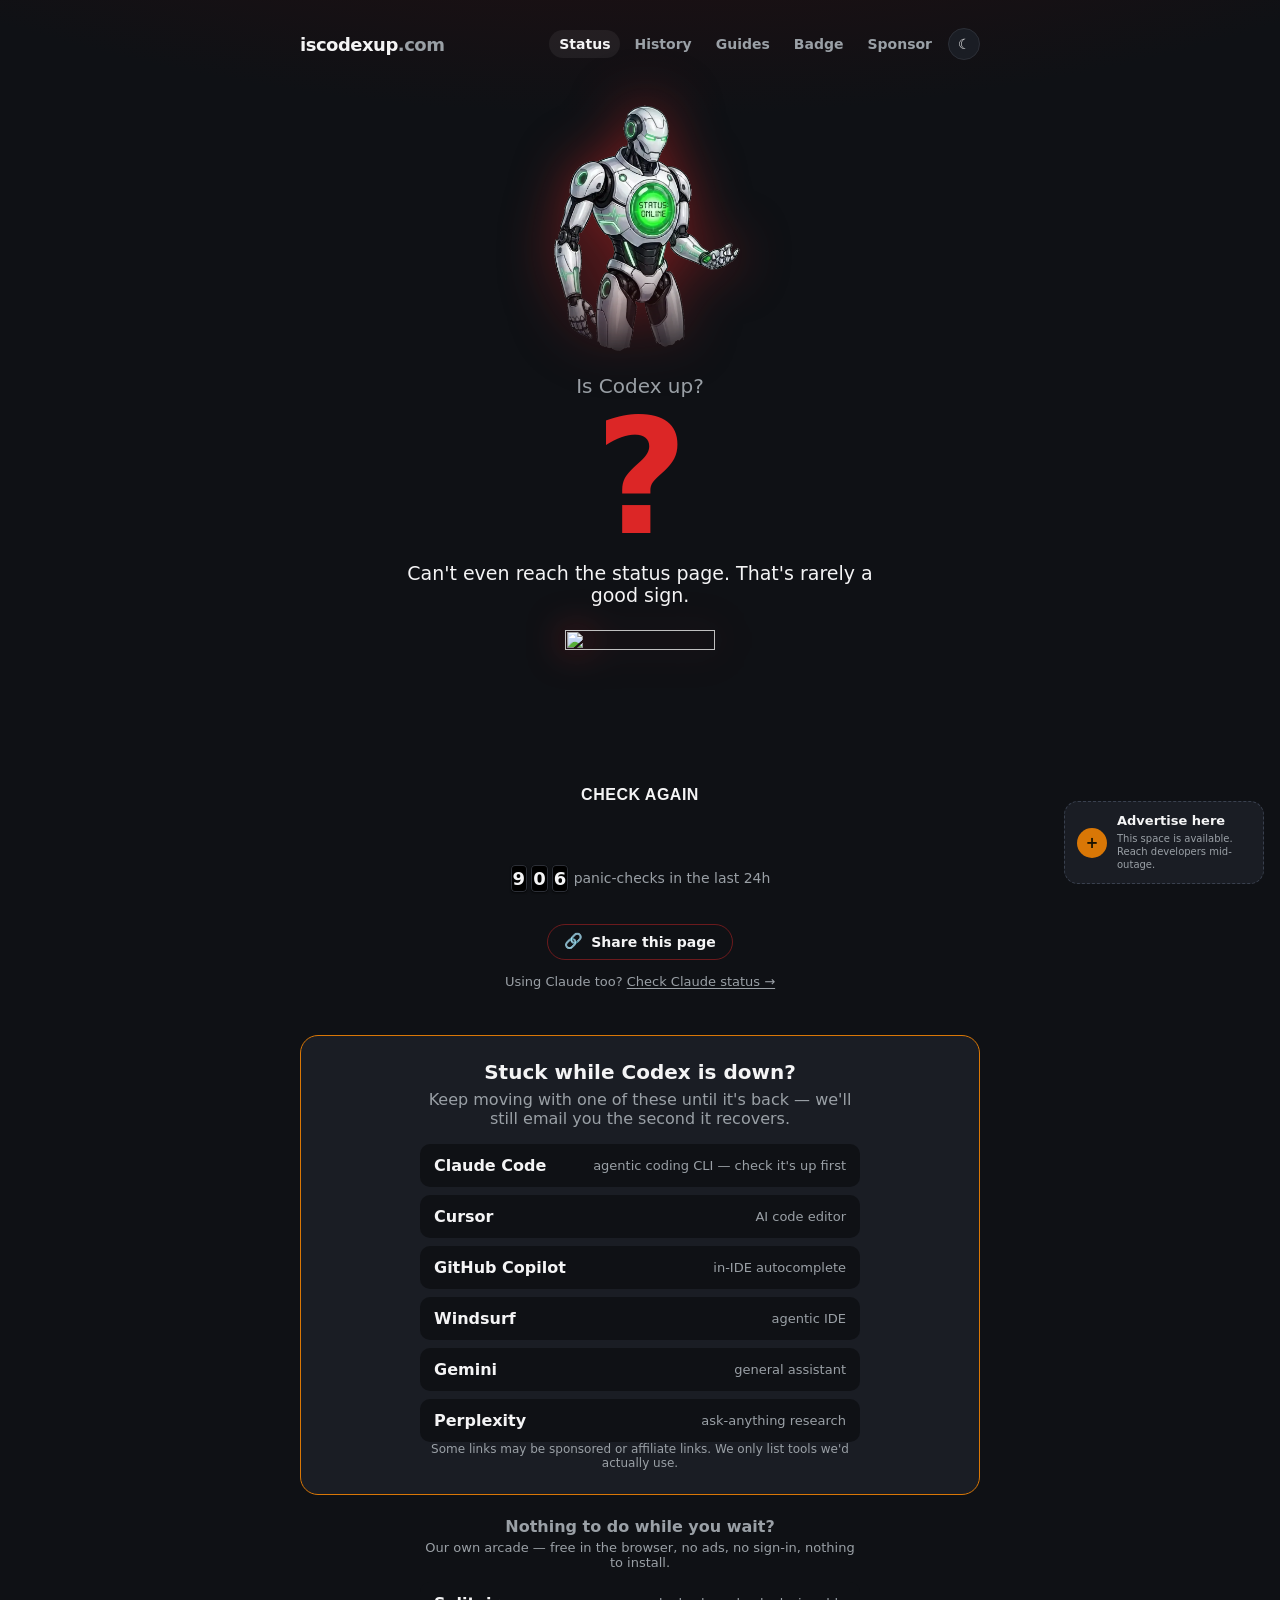
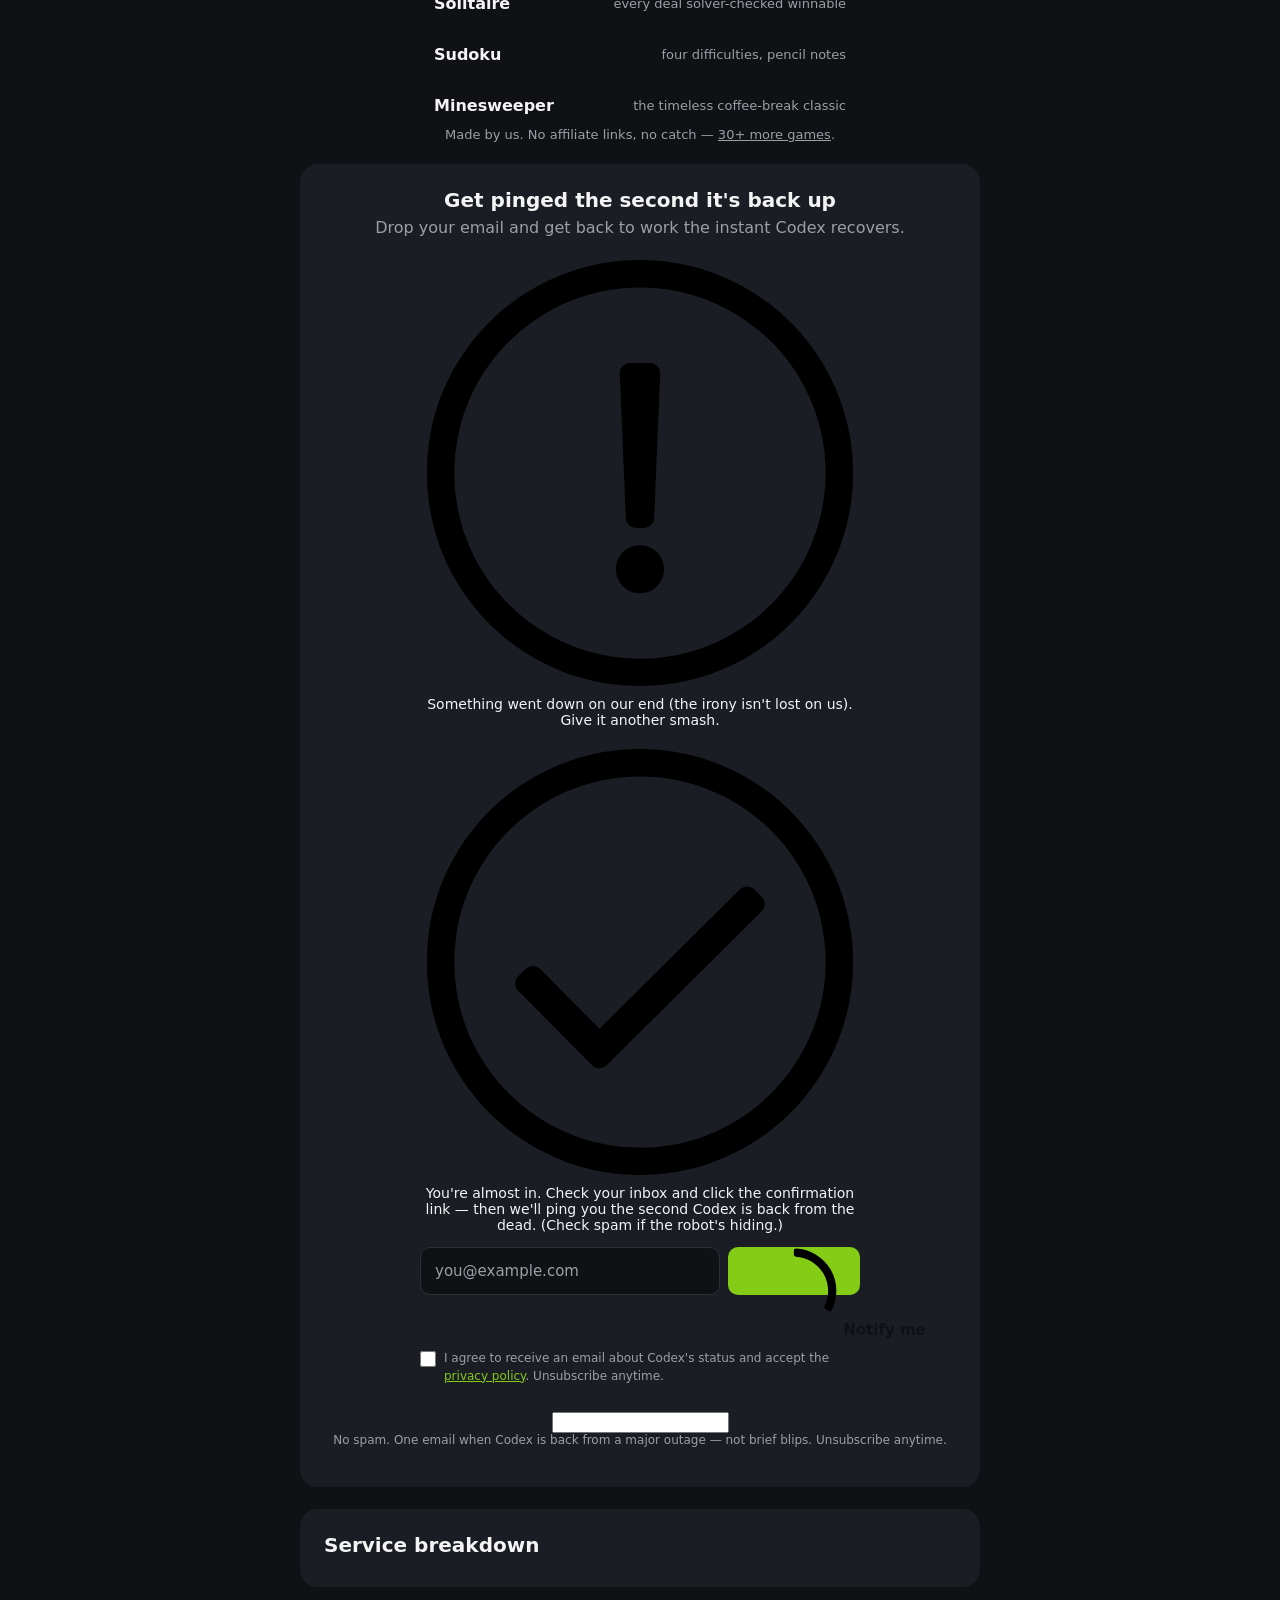
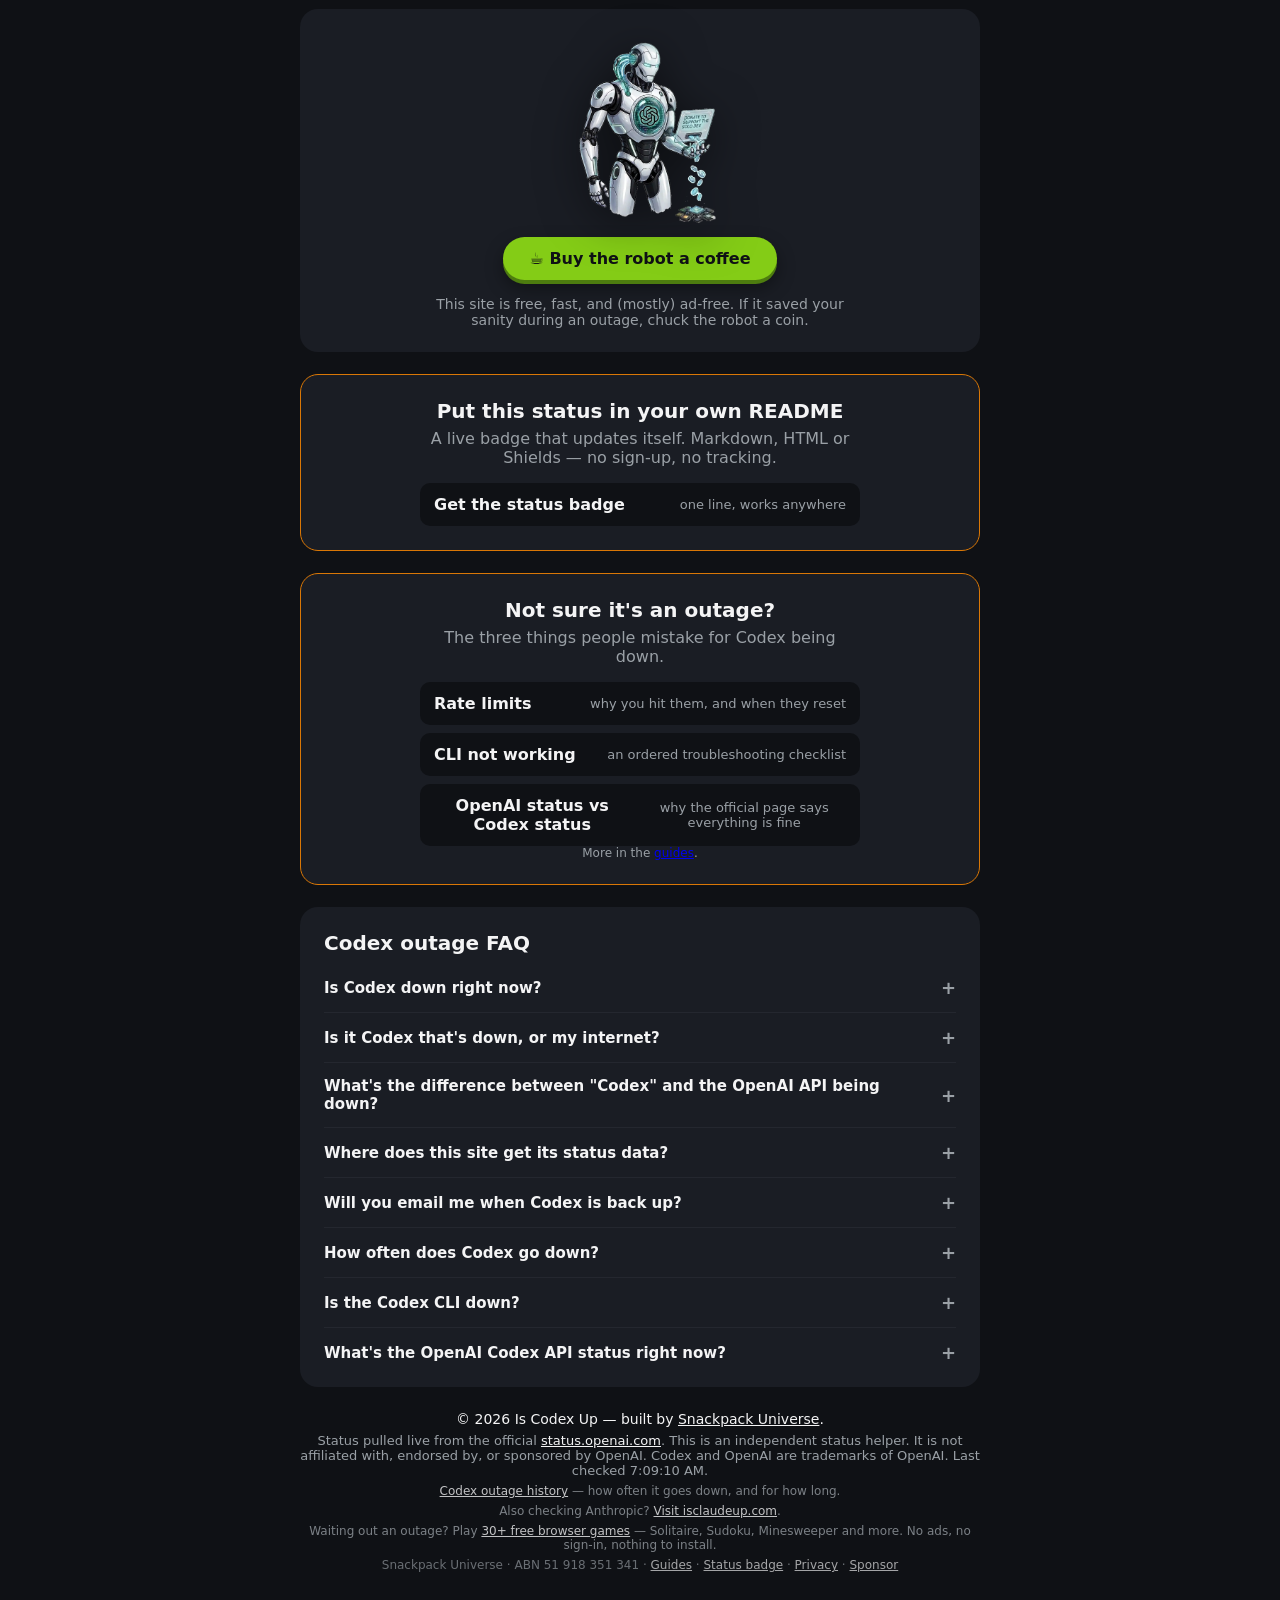
==== commit 36a12661: "Grow past the single page, and surface the badge The 2026-08-20 search audit found this site pulling" ====
--- a/index.html
+++ b/index.html
@@ -183,6 +183,7 @@
 </script>
 <script defer src="theme.js"></script>
 <!-- /theme:generated -->
+
 </head>
 <body data-state="loading">
   <main class="wrap">
@@ -193,11 +194,13 @@
       <ul class="nav-links">
         <li><a href="index.html" aria-current="page">Status</a></li>
         <li><a href="history.html">History</a></li>
+        <li><a href="guides.html">Guides</a></li>
         <li><a href="badge.html">Badge</a></li>
         <li><a href="sponsor.html">Sponsor</a></li>
       </ul>
     </nav>
 <!-- /nav:generated -->
+
     </header>
 
     <!-- THE BIG TV -->
@@ -271,11 +274,11 @@
       <h2>Nothing to do while you wait?</h2>
       <p>Our own arcade — free in the browser, no ads, no sign-in, nothing to install.</p>
       <ul class="alt-list">
-        <li><a href="https://www.snackpackuniverse.com/play/solitaire/" target="_blank" rel="noopener">Solitaire</a> <span>every deal solver-checked winnable</span></li>
-        <li><a href="https://www.snackpackuniverse.com/play/sudoku/" target="_blank" rel="noopener">Sudoku</a> <span>four difficulties, pencil notes</span></li>
-        <li><a href="https://www.snackpackuniverse.com/play/minesweeper/" target="_blank" rel="noopener">Minesweeper</a> <span>the timeless coffee-break classic</span></li>
+        <li><a href="https://www.snackpackuniverse.com/play/solitaire/?utm_source=iscodexup&utm_medium=waiting-room&utm_campaign=solitaire" target="_blank" rel="noopener">Solitaire</a> <span>every deal solver-checked winnable</span></li>
+        <li><a href="https://www.snackpackuniverse.com/play/sudoku/?utm_source=iscodexup&utm_medium=waiting-room&utm_campaign=sudoku" target="_blank" rel="noopener">Sudoku</a> <span>four difficulties, pencil notes</span></li>
+        <li><a href="https://www.snackpackuniverse.com/play/minesweeper/?utm_source=iscodexup&utm_medium=waiting-room&utm_campaign=minesweeper" target="_blank" rel="noopener">Minesweeper</a> <span>the timeless coffee-break classic</span></li>
       </ul>
-      <p class="alt-disclaimer">Made by us. No affiliate links, no catch — <a href="https://www.snackpackuniverse.com/play/">30+ more games</a>.</p>
+      <p class="alt-disclaimer">Made by us. No affiliate links, no catch — <a href="https://www.snackpackuniverse.com/play/?utm_source=iscodexup&amp;utm_medium=waiting-room&amp;utm_campaign=arcade-hub">30+ more games</a>.</p>
     </section>
 
     <!-- COMPANION TOOLS — pairs WITH Codex (not an outage fallback), so it shows in the calm view too.
@@ -390,6 +393,27 @@
       </p>
     </section>
 
+    <!-- BADGE + GUIDES — the badge is the link-earning asset (READMEs link back),
+         and the guides catch the long-tail queries the one-word verdict can't. -->
+    <section class="alternatives">
+      <h2>Put this status in your own README</h2>
+      <p>A live badge that updates itself. Markdown, HTML or Shields — no sign-up, no tracking.</p>
+      <ul class="alt-list">
+        <li><a href="badge.html">Get the status badge</a> <span>one line, works anywhere</span></li>
+      </ul>
+    </section>
+
+    <section class="alternatives">
+      <h2>Not sure it's an outage?</h2>
+      <p>The three things people mistake for Codex being down.</p>
+      <ul class="alt-list">
+        <li><a href="codex-rate-limits.html">Rate limits</a> <span>why you hit them, and when they reset</span></li>
+        <li><a href="codex-cli-not-working.html">CLI not working</a> <span>an ordered troubleshooting checklist</span></li>
+        <li><a href="openai-status-vs-codex-status.html">OpenAI status vs Codex status</a> <span>why the official page says everything is fine</span></li>
+      </ul>
+      <p class="alt-disclaimer">More in the <a href="guides.html">guides</a>.</p>
+    </section>
+
     <!-- FAQ — content for humans + SEO + groundwork for ad approval -->
     <section class="faq">
       <h2>Codex outage FAQ</h2>
@@ -455,11 +479,12 @@
       </p>
       <p class="foot-network">
         Waiting out an outage? Play
-        <a href="https://www.snackpackuniverse.com/play/">30+ free browser games</a>
+        <a href="https://www.snackpackuniverse.com/play/?utm_source=iscodexup&amp;utm_medium=footer&amp;utm_campaign=arcade-hub">30+ free browser games</a>
         — Solitaire, Sudoku, Minesweeper and more. No ads, no sign-in, nothing to install.
       </p>
       <p class="foot-legal">
         Snackpack Universe · ABN 51 918 351 341 ·
+        <a href="guides.html">Guides</a> ·
         <a href="badge.html">Status badge</a> ·
         <a href="privacy.html">Privacy</a> ·
         <a href="sponsor.html">Sponsor</a>
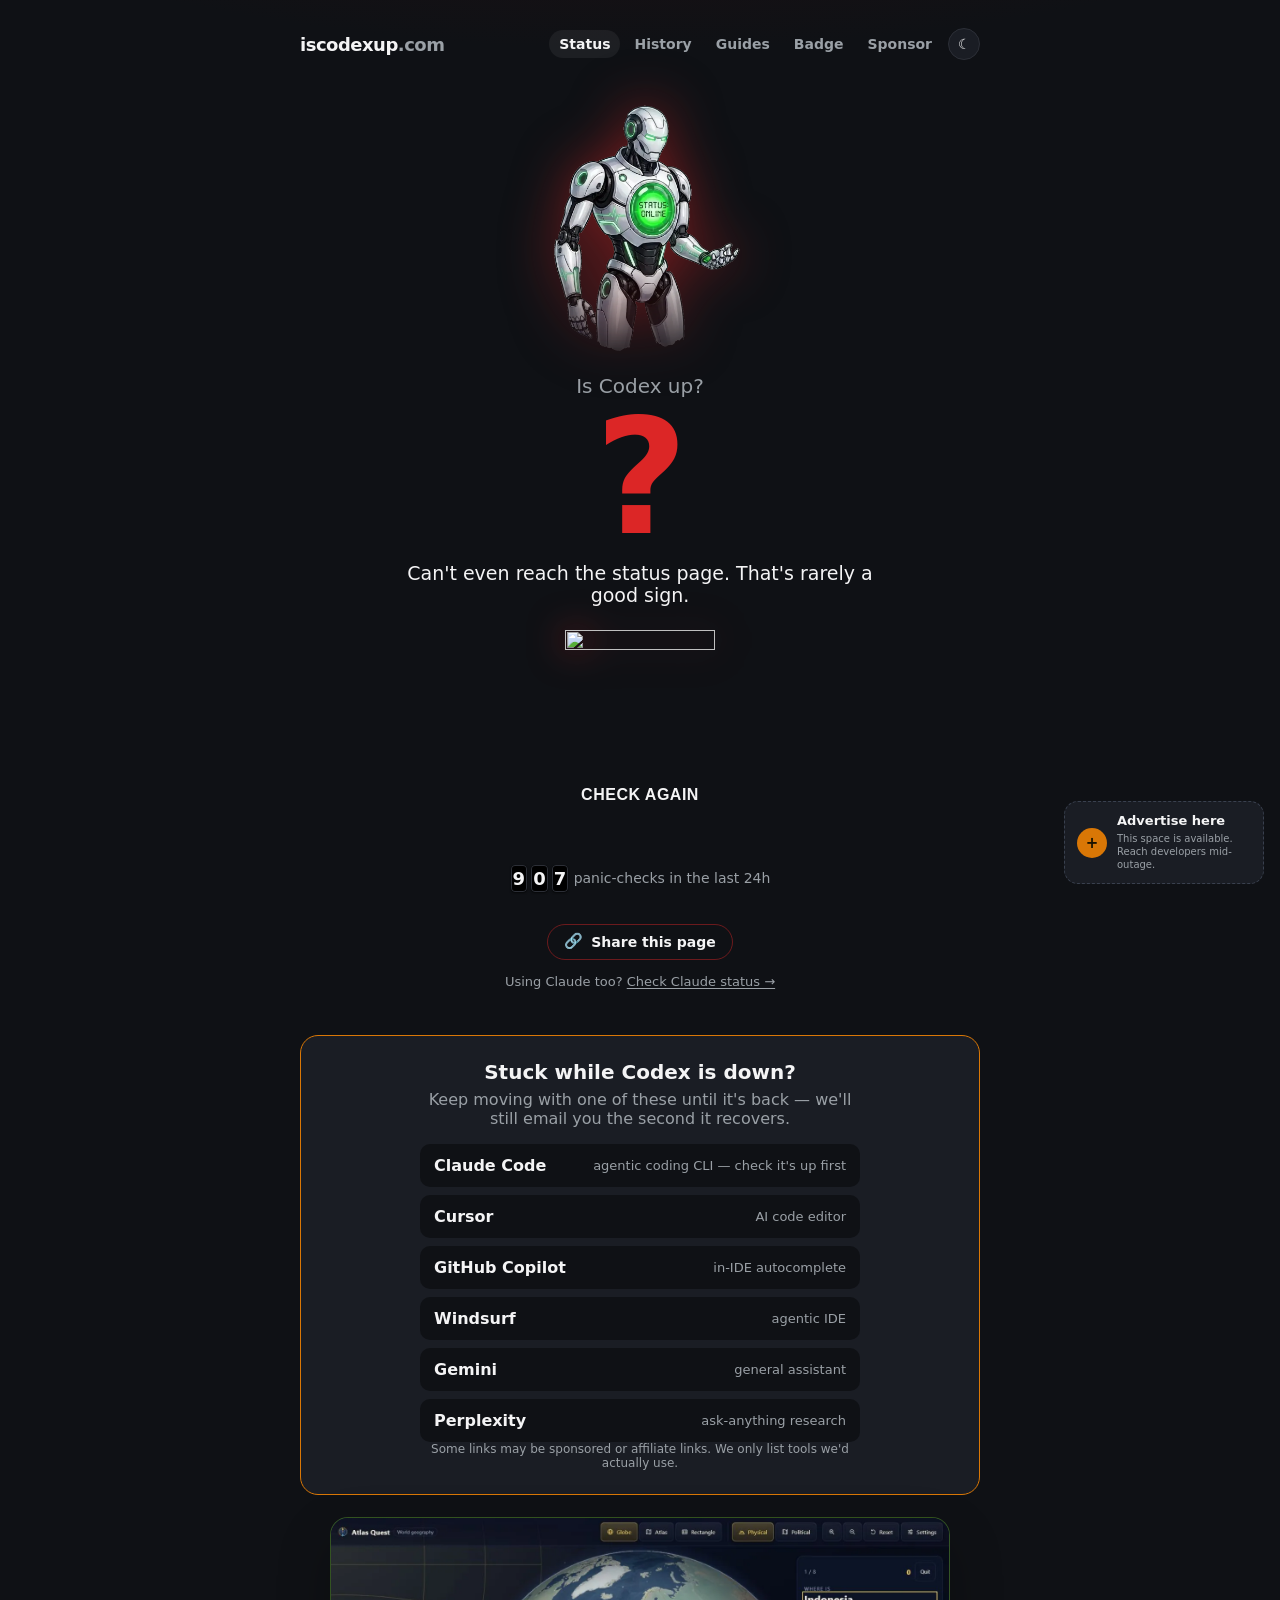
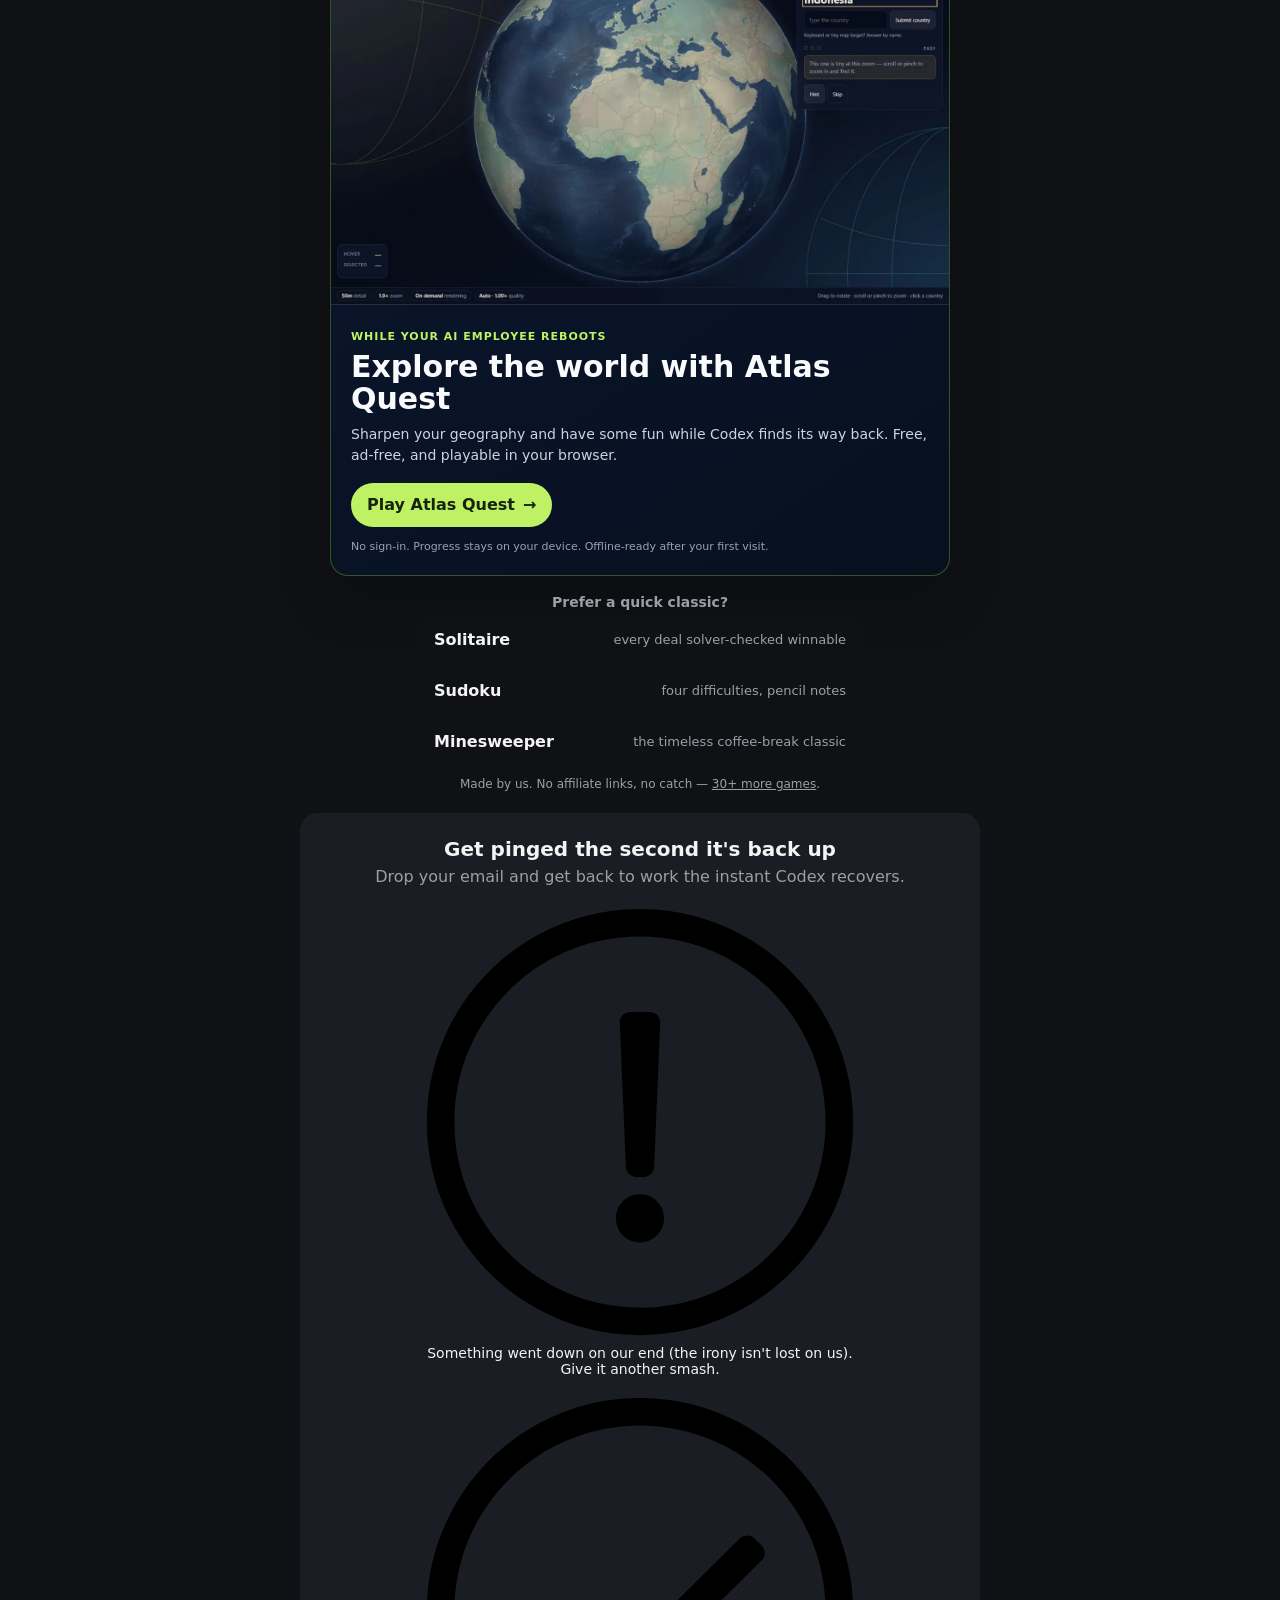
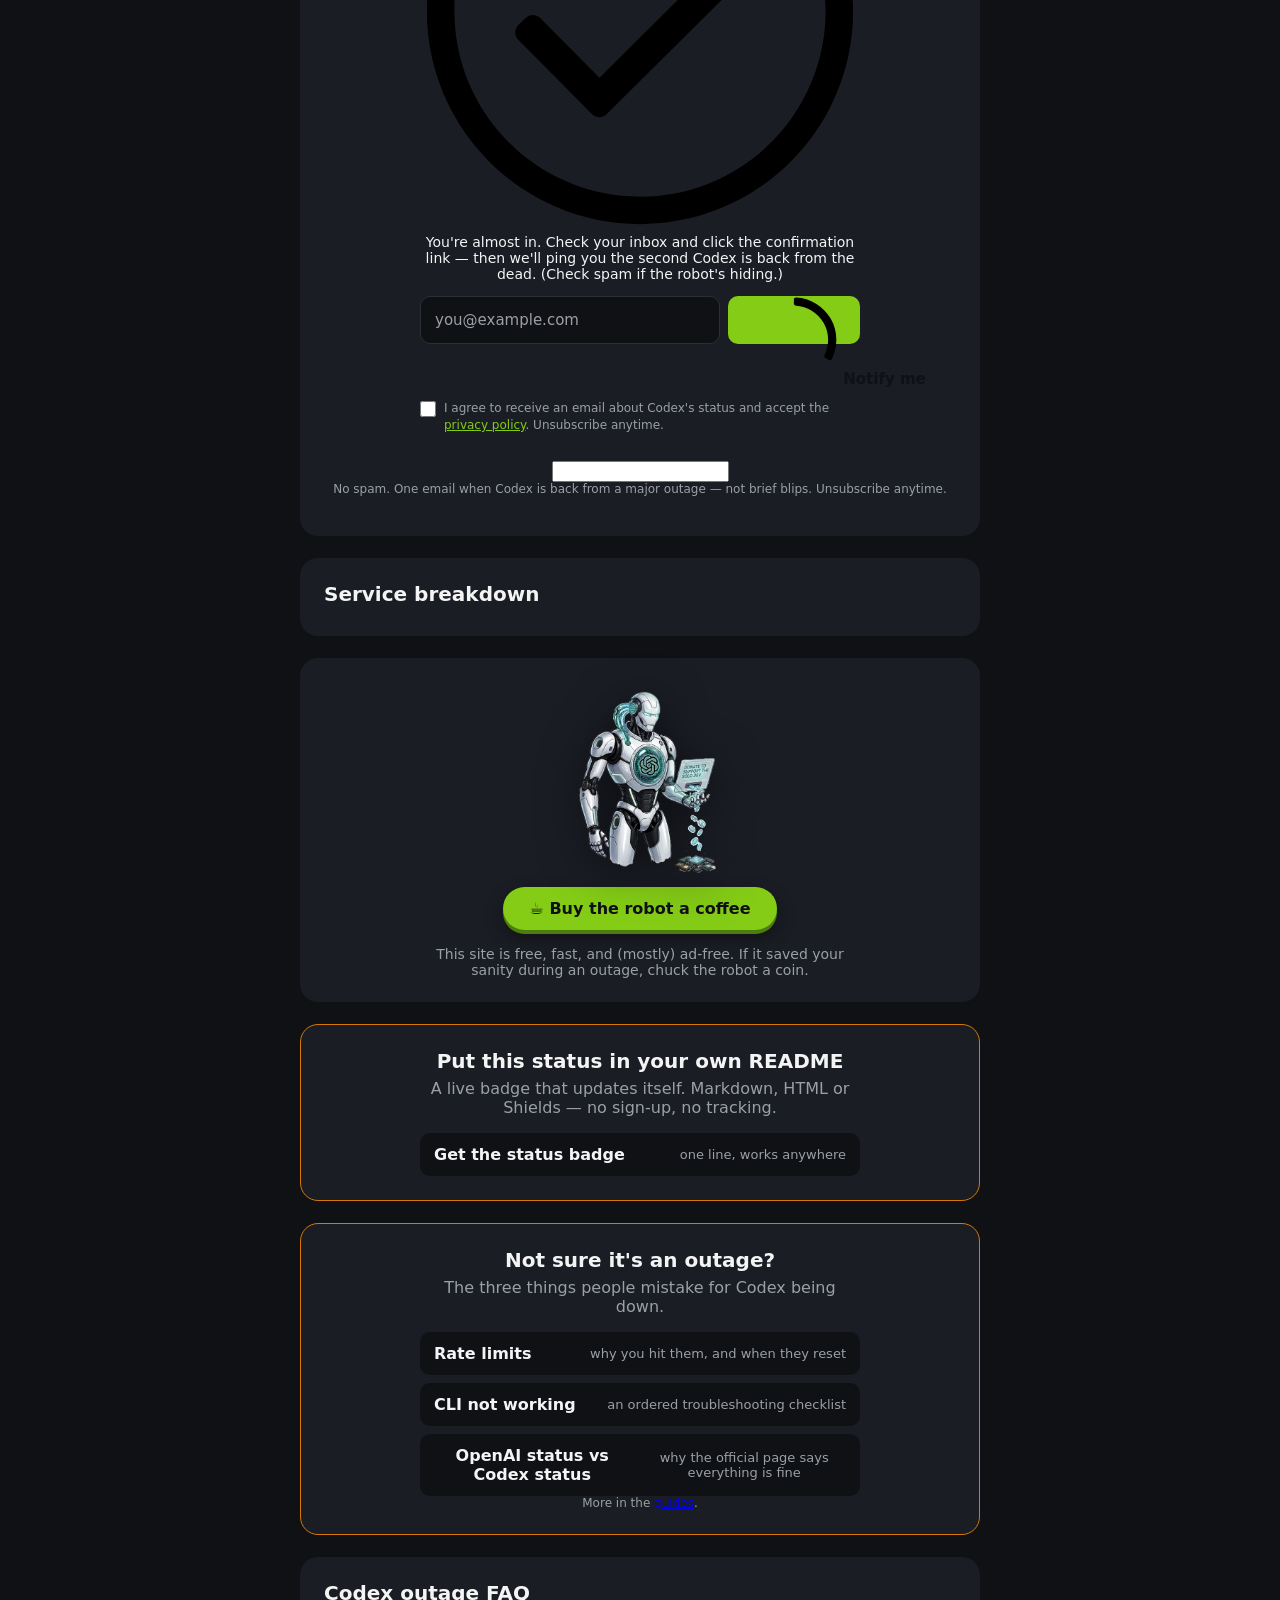
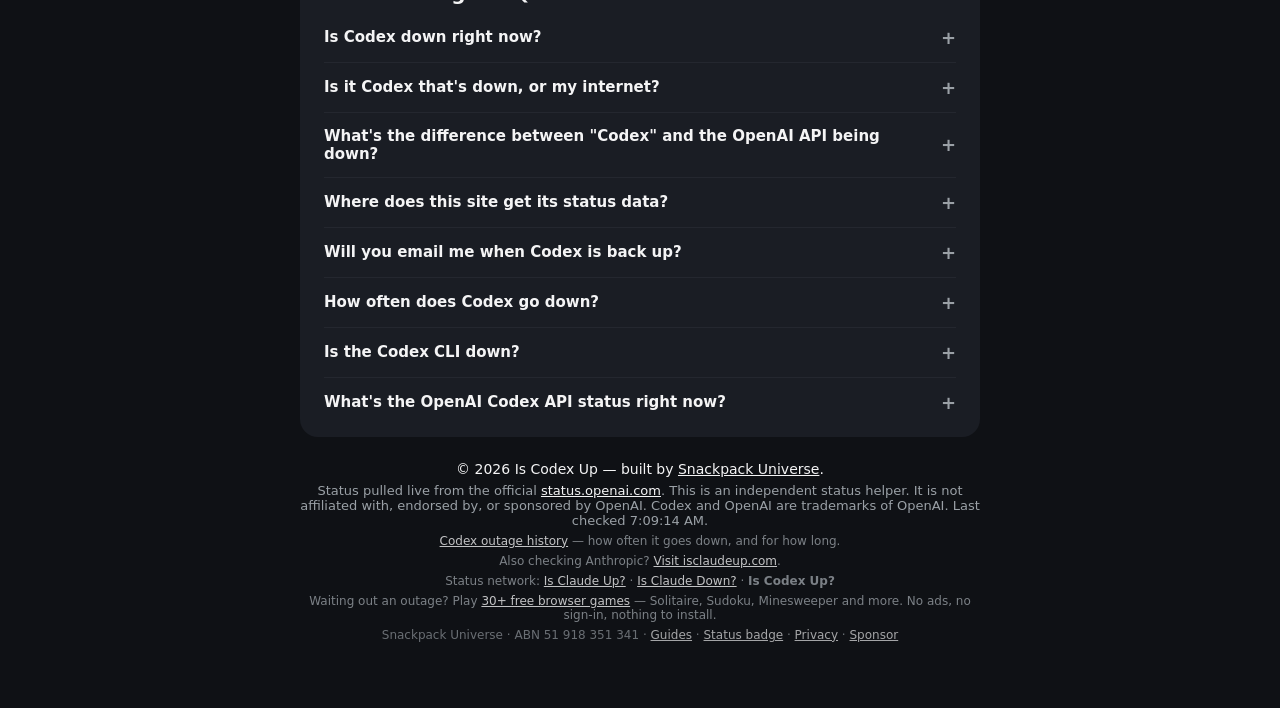
==== commit 4c1df298: "Add Atlas outage card and status network" ====
--- a/index.html
+++ b/index.html
@@ -264,21 +264,31 @@
       <p class="alt-disclaimer">Some links may be sponsored or affiliate links. We only list tools we'd actually use.</p>
     </section>
 
-    <!-- WAITING ROOM — outage only. The footer already links the arcade, but nobody
-         scrolls a status page. This is the one moment the offer is genuinely useful:
-         the reader is blocked, has nothing to do, and is going to sit on this tab.
-         Kept deliberately quieter than .alternatives so the backup-tools slot stays
-         the centrepiece. Plain hrefs (no UTM) — Cloudflare reports referrer host,
-         which is enough to measure this. -->
+    <!-- WAITING ROOM — outage only. Atlas is first-party studio content, not a
+         sponsor placement; the independent sponsor rail remains unchanged. -->
     <section class="waiting-room">
-      <h2>Nothing to do while you wait?</h2>
-      <p>Our own arcade — free in the browser, no ads, no sign-in, nothing to install.</p>
+      <article class="atlas-waiting-card">
+        <a class="atlas-waiting-media" href="https://atlas.snackpackuniverse.com/" target="_blank" rel="noopener" aria-label="Play Atlas Quest while Codex recovers">
+          <picture>
+            <source srcset="assets/atlas/atlas-quest-gameplay.webp" type="image/webp">
+            <img src="assets/atlas/atlas-quest-gameplay.png" alt="Atlas Quest showing its physical globe during a country-finding round." width="1440" height="900" loading="lazy" decoding="async">
+          </picture>
+        </a>
+        <div class="atlas-waiting-copy">
+          <span class="atlas-waiting-eyebrow">While your AI employee reboots</span>
+          <h2>Explore the world with Atlas Quest</h2>
+          <p>Sharpen your geography and have some fun while Codex finds its way back. Free, ad-free, and playable in your browser.</p>
+          <a class="atlas-waiting-cta" href="https://atlas.snackpackuniverse.com/" target="_blank" rel="noopener">Play Atlas Quest <span aria-hidden="true">&rarr;</span></a>
+          <small>No sign-in. Progress stays on your device. Offline-ready after your first visit.</small>
+        </div>
+      </article>
+      <h3>Prefer a quick classic?</h3>
       <ul class="alt-list">
         <li><a href="https://www.snackpackuniverse.com/play/solitaire/?utm_source=iscodexup&utm_medium=waiting-room&utm_campaign=solitaire" target="_blank" rel="noopener">Solitaire</a> <span>every deal solver-checked winnable</span></li>
         <li><a href="https://www.snackpackuniverse.com/play/sudoku/?utm_source=iscodexup&utm_medium=waiting-room&utm_campaign=sudoku" target="_blank" rel="noopener">Sudoku</a> <span>four difficulties, pencil notes</span></li>
         <li><a href="https://www.snackpackuniverse.com/play/minesweeper/?utm_source=iscodexup&utm_medium=waiting-room&utm_campaign=minesweeper" target="_blank" rel="noopener">Minesweeper</a> <span>the timeless coffee-break classic</span></li>
       </ul>
-      <p class="alt-disclaimer">Made by us. No affiliate links, no catch — <a href="https://www.snackpackuniverse.com/play/?utm_source=iscodexup&amp;utm_medium=waiting-room&amp;utm_campaign=arcade-hub">30+ more games</a>.</p>
+      <p class="alt-disclaimer">Made by us. No affiliate links, no catch — <a href="https://www.snackpackuniverse.com/play/">30+ more games</a>.</p>
     </section>
 
     <!-- COMPANION TOOLS — pairs WITH Codex (not an outage fallback), so it shows in the calm view too.
@@ -476,6 +486,12 @@
       </p>
       <p class="foot-network">
         Also checking Anthropic? <a href="https://isclaudeup.com/" target="_blank" rel="noopener">Visit isclaudeup.com</a>.
+      </p>
+      <p class="foot-network" aria-label="SnackPack status network">
+        Status network:
+        <a href="https://isclaudeup.com/">Is Claude Up?</a> ·
+        <a href="https://isclaudedown.com/">Is Claude Down?</a> ·
+        <strong>Is Codex Up?</strong>
       </p>
       <p class="foot-network">
         Waiting out an outage? Play
--- a/style.css
+++ b/style.css
@@ -527,15 +527,38 @@
 .waiting-room {
   display: none;
   margin: 22px auto 0;
-  max-width: 440px;
+  max-width: 620px;
   text-align: center;
 }
 body[data-state="down"] .waiting-room,
 body[data-state="degraded"] .waiting-room { display: block; }
-.waiting-room h2 { margin: 0 0 4px; font-size: 16px; color: var(--muted); font-weight: 700; }
-.waiting-room > p { color: var(--muted); font-size: 13px; margin: 0 auto 12px; }
-.waiting-room .alt-list { margin-top: 0; }
+.waiting-room > h3 { margin: 18px 0 8px; font-size: 14px; color: var(--muted); font-weight: 700; }
+.waiting-room .alt-list { margin-top: 0; max-width: 440px; }
 .waiting-room .alt-disclaimer a { color: var(--muted); }
+
+.atlas-waiting-card {
+  overflow: hidden;
+  border: 1px solid rgba(132, 204, 22, .34);
+  border-radius: var(--radius);
+  background: linear-gradient(145deg, #0b1730, #07101f);
+  box-shadow: 0 22px 54px rgba(0, 0, 0, .24);
+  text-align: left;
+}
+.atlas-waiting-media { display: block; border-bottom: 1px solid rgba(255, 255, 255, .1); }
+.atlas-waiting-media img { display: block; width: 100%; height: auto; aspect-ratio: 8 / 5; object-fit: cover; }
+.atlas-waiting-copy { padding: 20px; }
+.atlas-waiting-eyebrow { display: inline-block; margin-bottom: 8px; color: #bef264; font-size: 11px; font-weight: 800; letter-spacing: .09em; text-transform: uppercase; }
+.atlas-waiting-copy h2 { margin: 0 0 8px; color: #f8fafc; font-size: clamp(22px, 5vw, 30px); line-height: 1.08; }
+.atlas-waiting-copy p { margin: 0; color: #cbd5e1; font-size: 14px; line-height: 1.55; }
+.atlas-waiting-cta { display: inline-flex; align-items: center; gap: 8px; min-height: 44px; margin-top: 16px; padding: 0 16px; border-radius: 999px; background: #bef264; color: #17230c; font-weight: 800; text-decoration: none; transition: transform .15s ease, background .15s ease; }
+.atlas-waiting-cta:hover,
+.atlas-waiting-cta:focus-visible { background: #d9f99d; transform: translateY(-1px); }
+.atlas-waiting-copy small { display: block; margin-top: 12px; color: #94a3b8; font-size: 11px; line-height: 1.45; }
+
+@media (max-width: 520px) {
+  .atlas-waiting-copy { padding: 17px; }
+  .atlas-waiting-media img { aspect-ratio: 4 / 3; }
+}
 
 /* ---------- COMPANION TOOLS (always visible — pairs WITH the product, not a substitute) ---------- */
 /* Deliberately separate from .alternatives: these are not outage fallbacks, so they
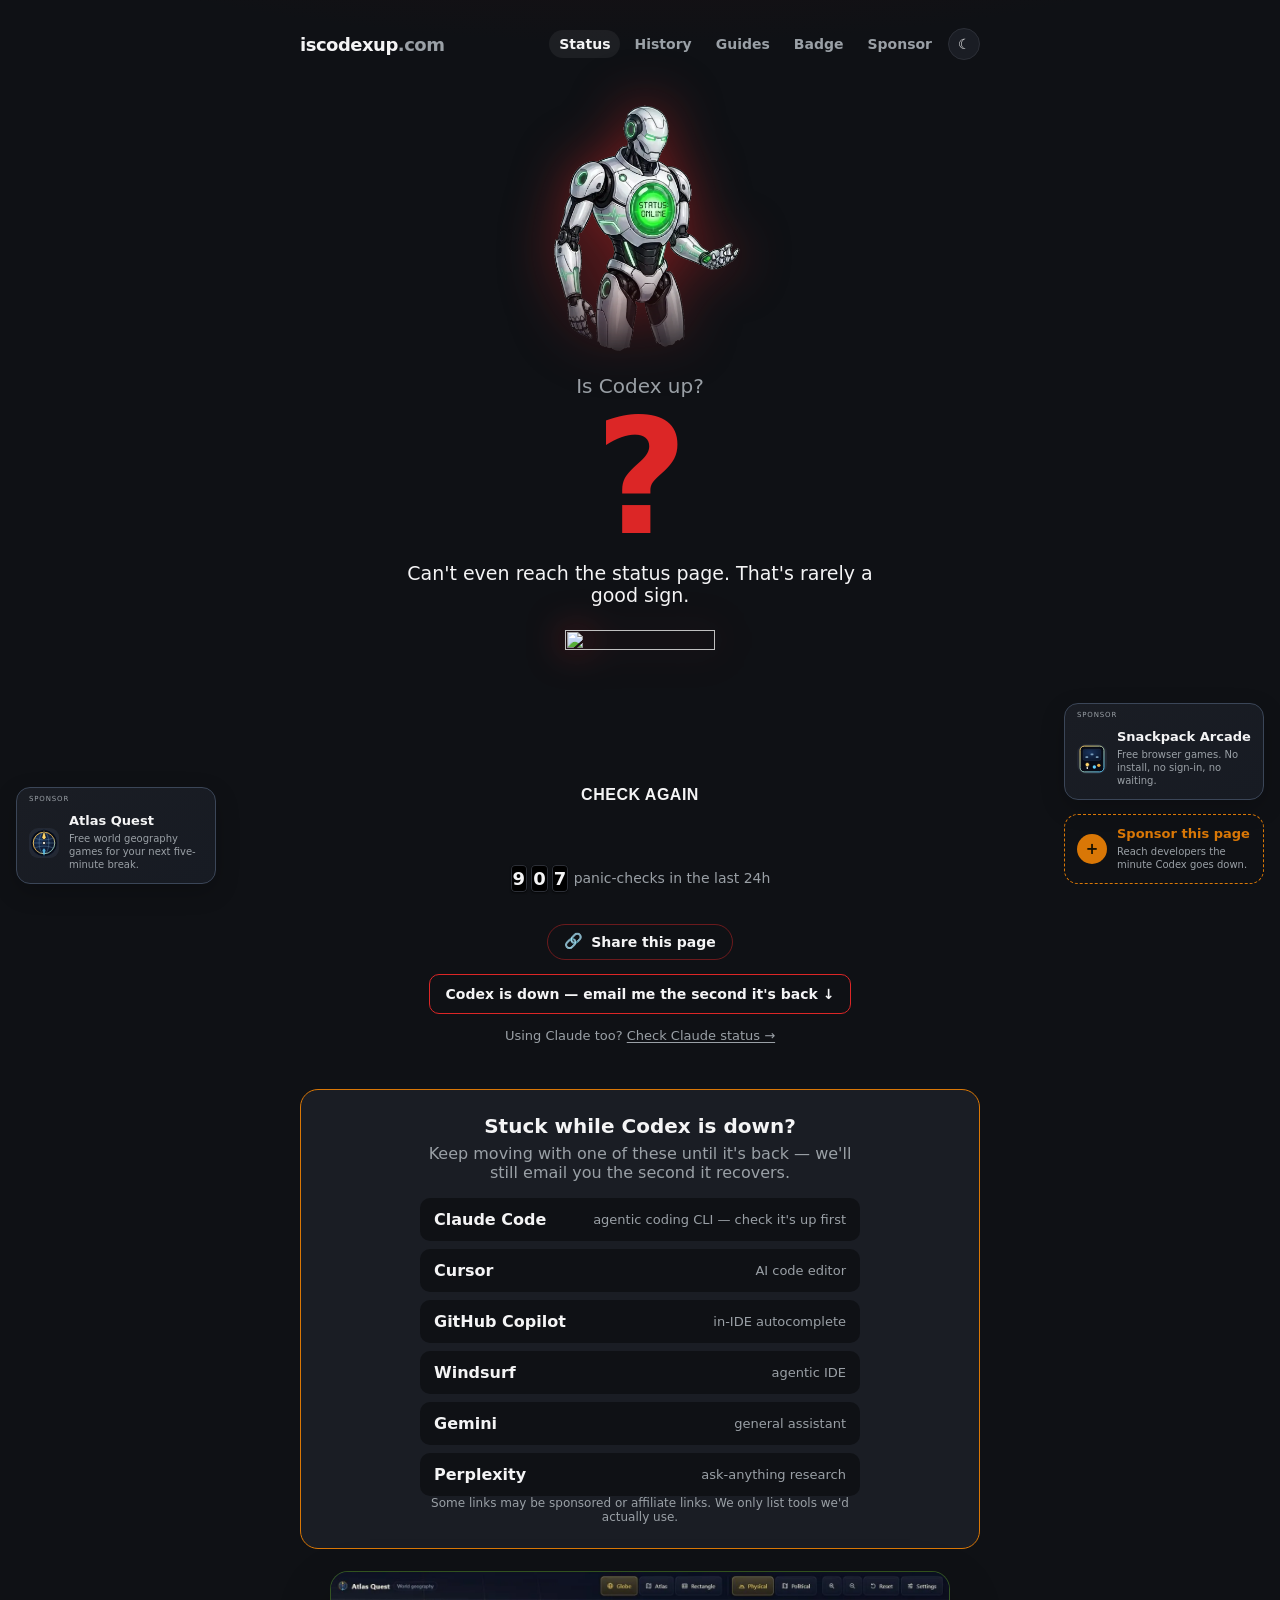
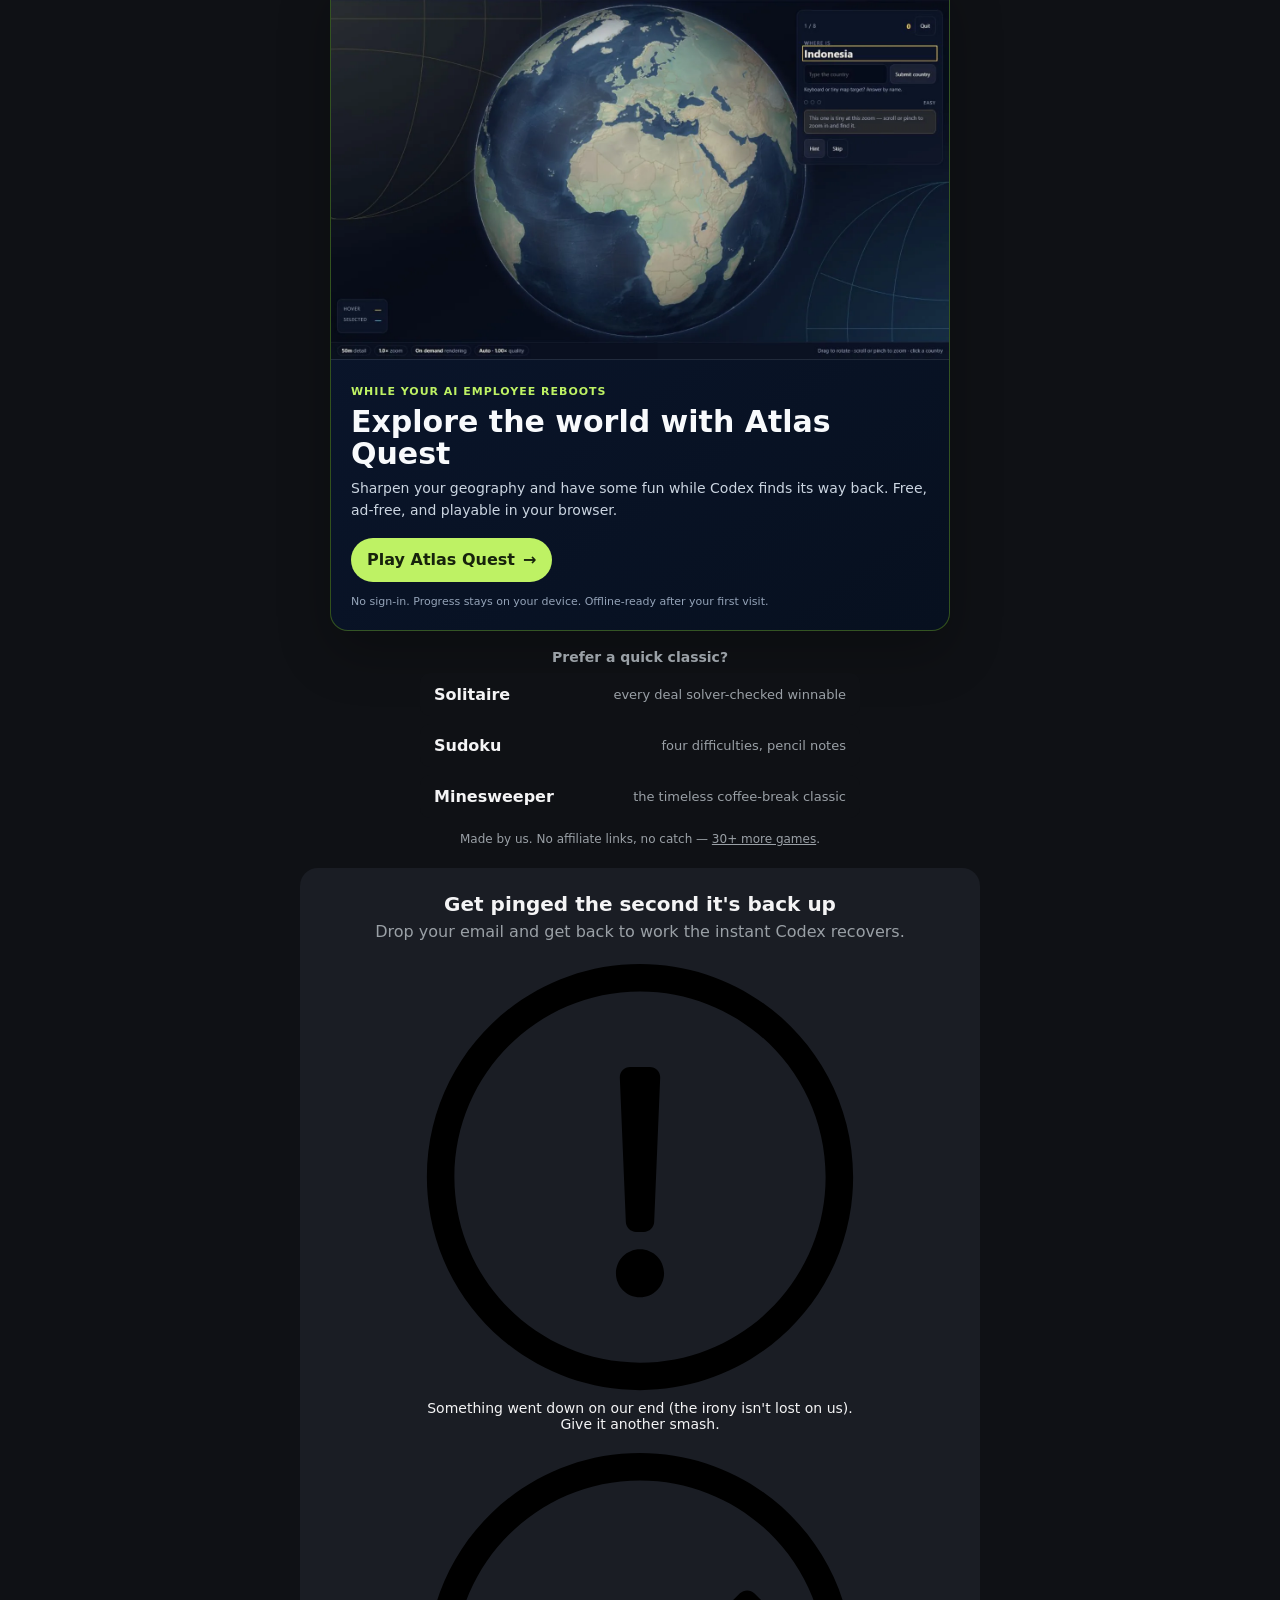
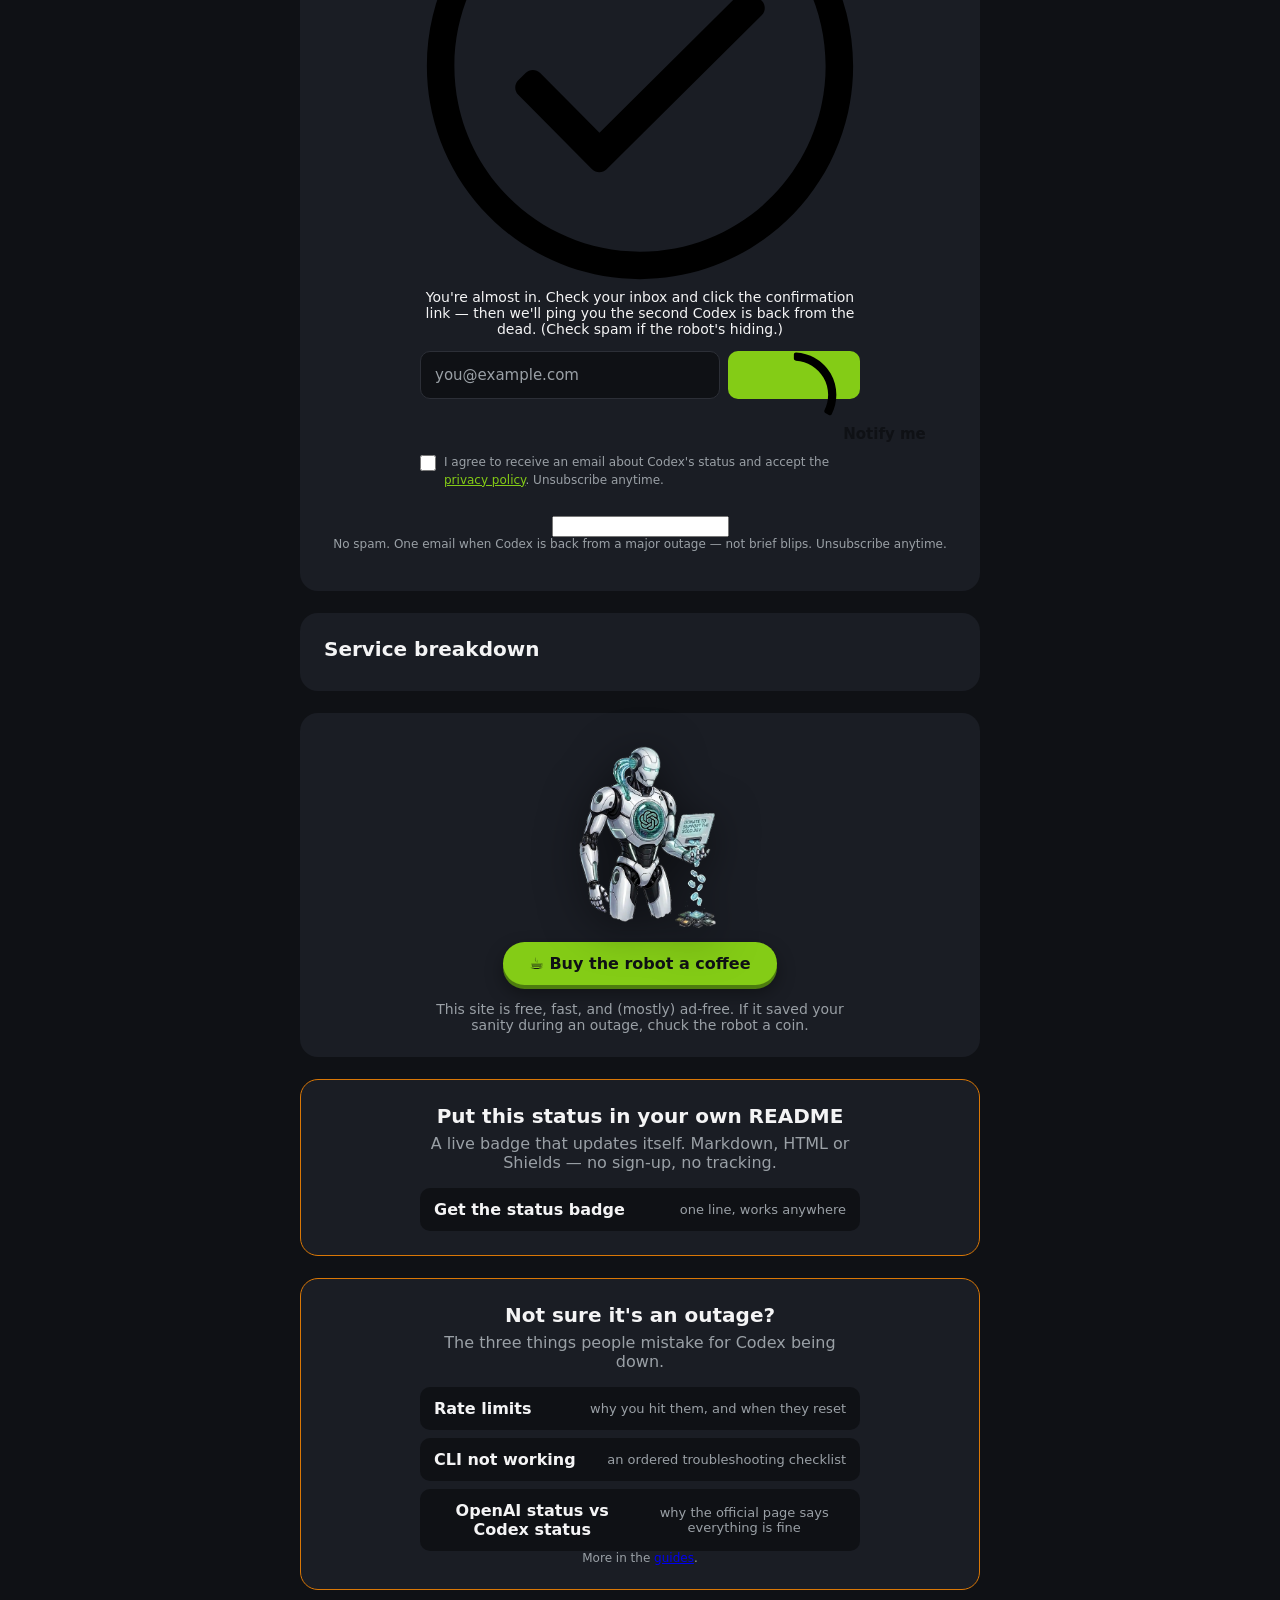
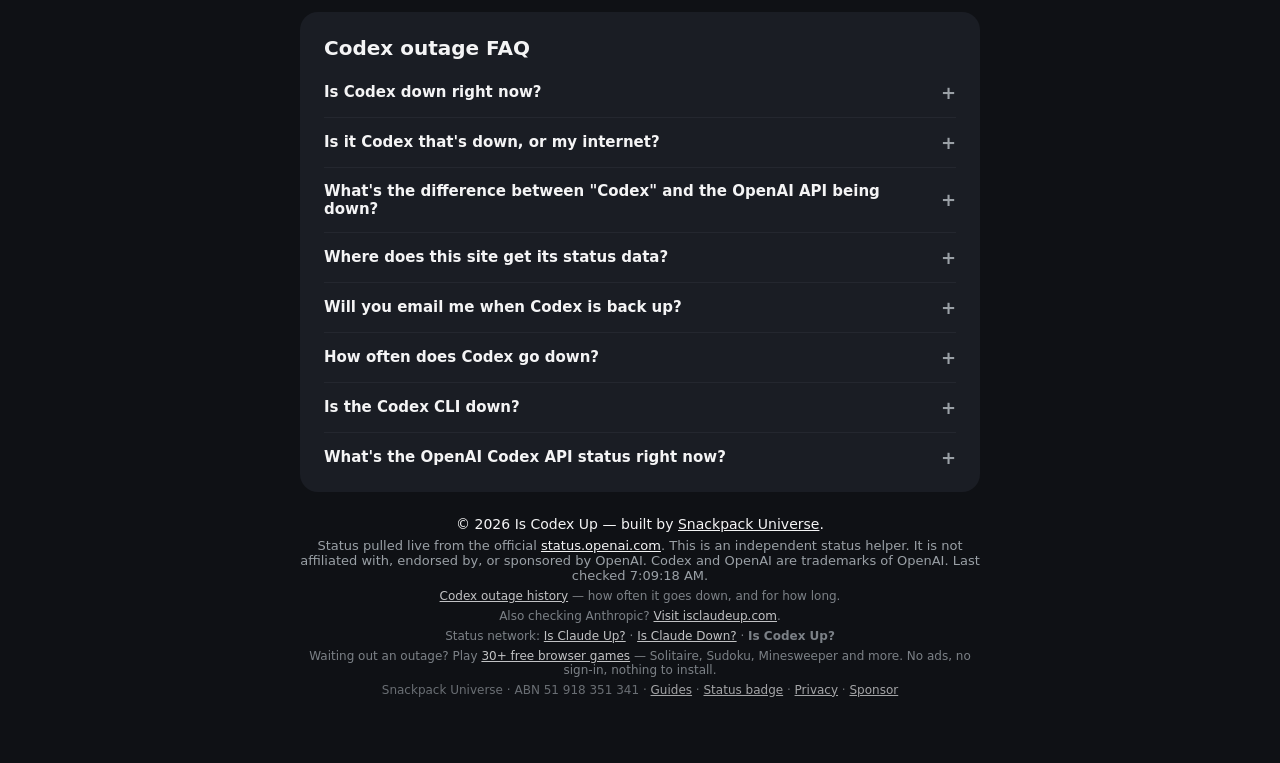
==== commit 2474bb64: "Surface the email capture during an outage, when it is worth something The signup form sits four sec" ====
--- a/index.html
+++ b/index.html
@@ -232,6 +232,18 @@
         <span class="share-label">Share this page</span>
       </button>
 
+
+      <!-- OUTAGE EMAIL PROMPT (outage only) -- the signup form is four sections
+           below this, which is fine on a calm day and wrong during an outage:
+           the offer is only worth anything while the verdict reads NO. Same
+           gating as .alternatives. Anchors to the one existing form; there is
+           deliberately no second form and no second list. -->
+      <p class="outage-capture">
+        <a class="outage-capture-link" href="#signup">
+          Codex is down &mdash; email me the second it's back &darr;
+        </a>
+      </p>
+
       <!-- Sister site. The .alternatives block below is hidden while Codex is up, so
            without this line the cross-link only exists in the footer on a calm day. -->
       <p class="sister">
@@ -309,7 +321,7 @@
     -->
 
     <!-- NEWSLETTER (the real asset) -->
-    <section class="signup">
+    <section class="signup" id="signup">
       <h2>Get pinged the second it's back up</h2>
       <p>Drop your email and get back to work the instant Codex recovers.</p>
 
--- a/style.css
+++ b/style.css
@@ -782,14 +782,28 @@
 
 .rail-card:focus-visible { outline: 2px solid var(--fg); outline-offset: 2px; }
 
-/* The "this space is available" variant. Dashed, so it reads as an offer rather
-   than as a real placement someone paid for. */
-.rail-card--offer { border-style: dashed; border-color: #39404e; }
+/* Sponsor placements are solid, elevated tiles. The sales invitation is a
+   flatter dashed card, so nobody can mistake it for an active sponsor. */
+.rail-card:not(.rail-card--offer) {
+  padding-top: 24px;
+  border-color: #3b4658;
+  background: linear-gradient(145deg, var(--card), #171b23);
+  box-shadow: 0 8px 24px rgba(0, 0, 0, .2);
+}
+
+.rail-card--offer {
+  border-style: dashed;
+  border-color: var(--warn);
+  background: transparent;
+  box-shadow: none;
+}
+
+.rail-card--offer .rail-copy strong { color: var(--warn); }
 
 .rail-label {
   position: absolute;
-  top: 5px;
-  right: 9px;
+  top: 7px;
+  left: 12px;
   font-size: 7px;
   letter-spacing: .12em;
   text-transform: uppercase;
@@ -844,6 +858,7 @@
 @media (min-width: 1280px) and (min-height: 600px) {
   .rail { width: 200px; gap: 14px; }
   .rail-card { padding: 12px; gap: 10px; }
+  .rail-card:not(.rail-card--offer) { padding-top: 26px; }
   .rail-copy strong { font-size: 13px; }
   .rail-copy span { display: block; }
 }
@@ -852,3 +867,30 @@
   .rail-card { transition: none; }
   .rail-card:hover, .rail-card:focus-visible { transform: none; }
 }
+
+/* ---------- OUTAGE EMAIL PROMPT (outage only) ---------- */
+/* Same gating as .alternatives and .waiting-room. The signup form itself stays
+   where it is; this is a prompt, not a second form, so the account keeps one
+   list and nobody can sign up to the same thing twice. */
+.outage-capture {
+  display: none;
+  margin: 14px auto 0;
+  max-width: 460px;
+  text-align: center;
+}
+body[data-state="down"] .outage-capture,
+body[data-state="degraded"] .outage-capture { display: block; }
+.outage-capture-link {
+  display: inline-block;
+  padding: 10px 16px;
+  border: 1px solid var(--down);
+  border-radius: 10px;
+  color: var(--fg);
+  font-weight: 700;
+  font-size: 14px;
+  text-decoration: none;
+  line-height: 1.35;
+}
+.outage-capture-link:hover,
+.outage-capture-link:focus-visible { border-color: var(--fg); }
+body[data-state="degraded"] .outage-capture-link { border-color: var(--warn); }
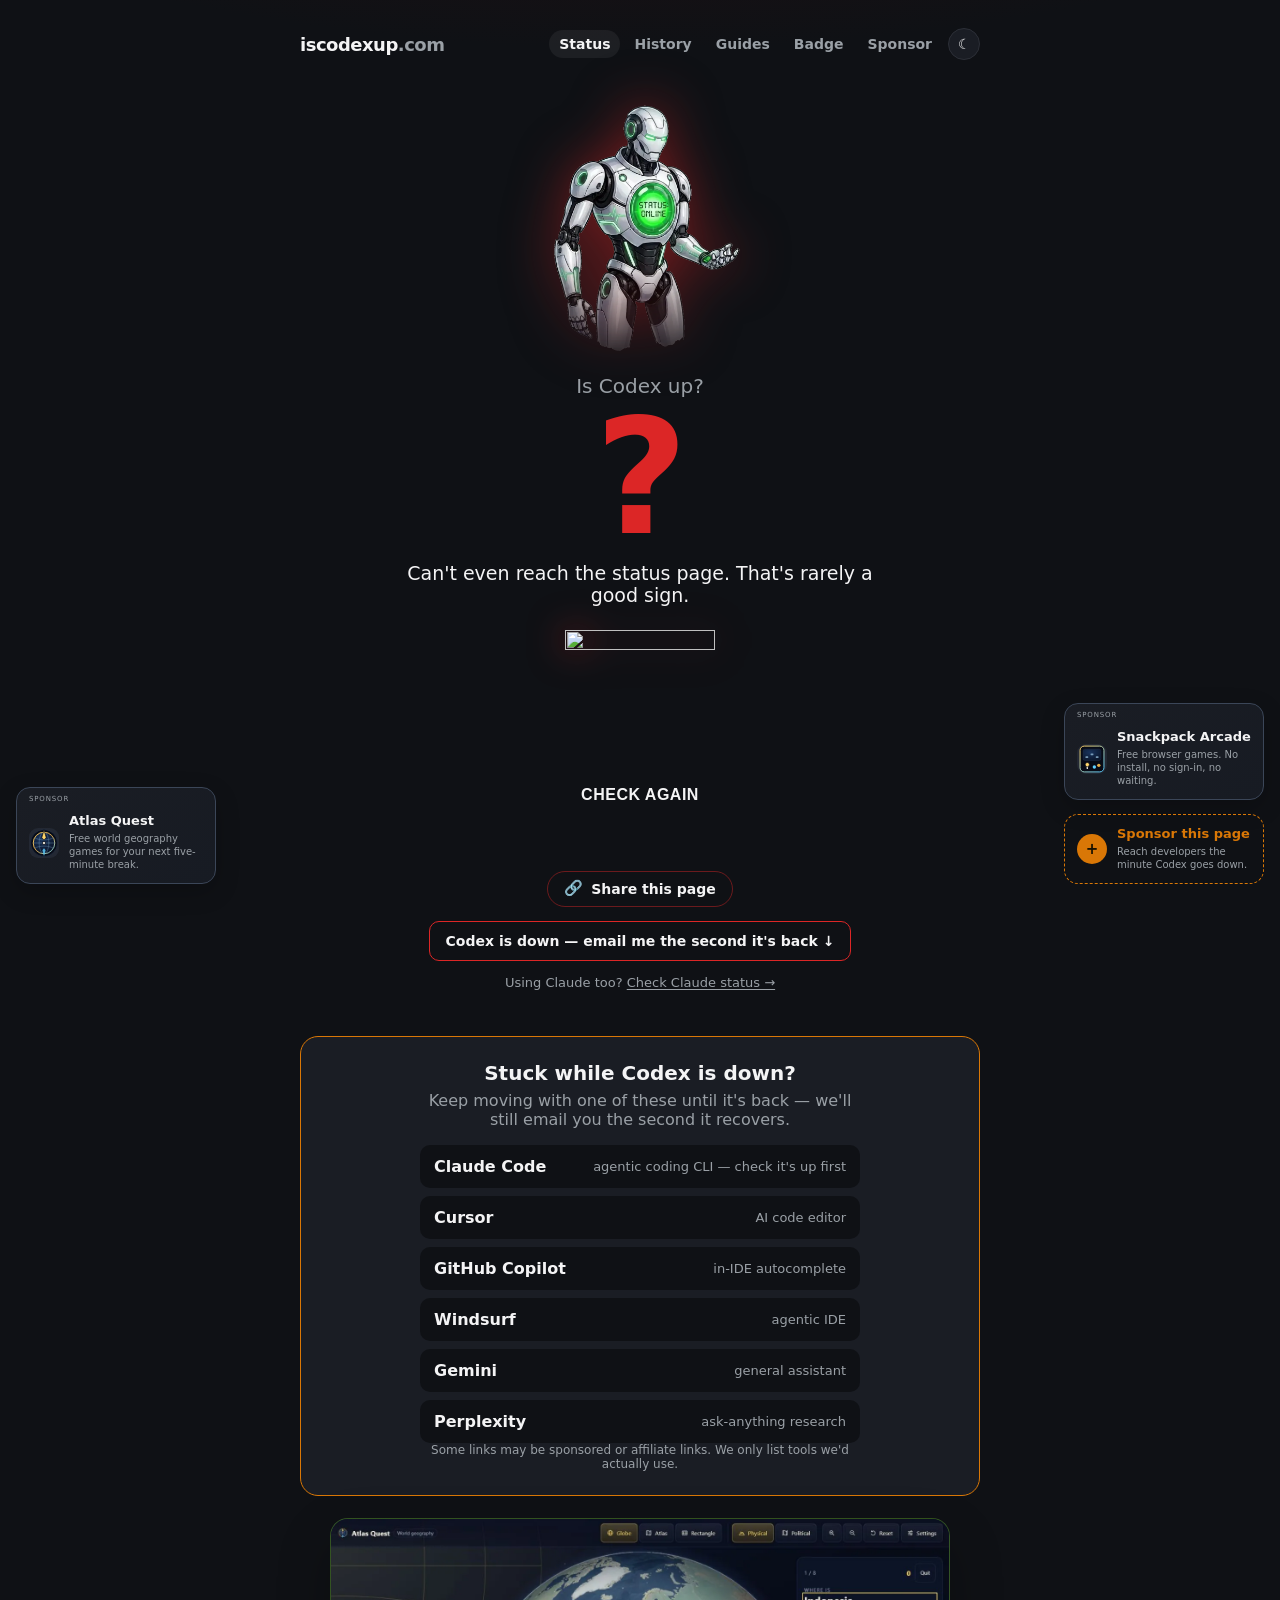
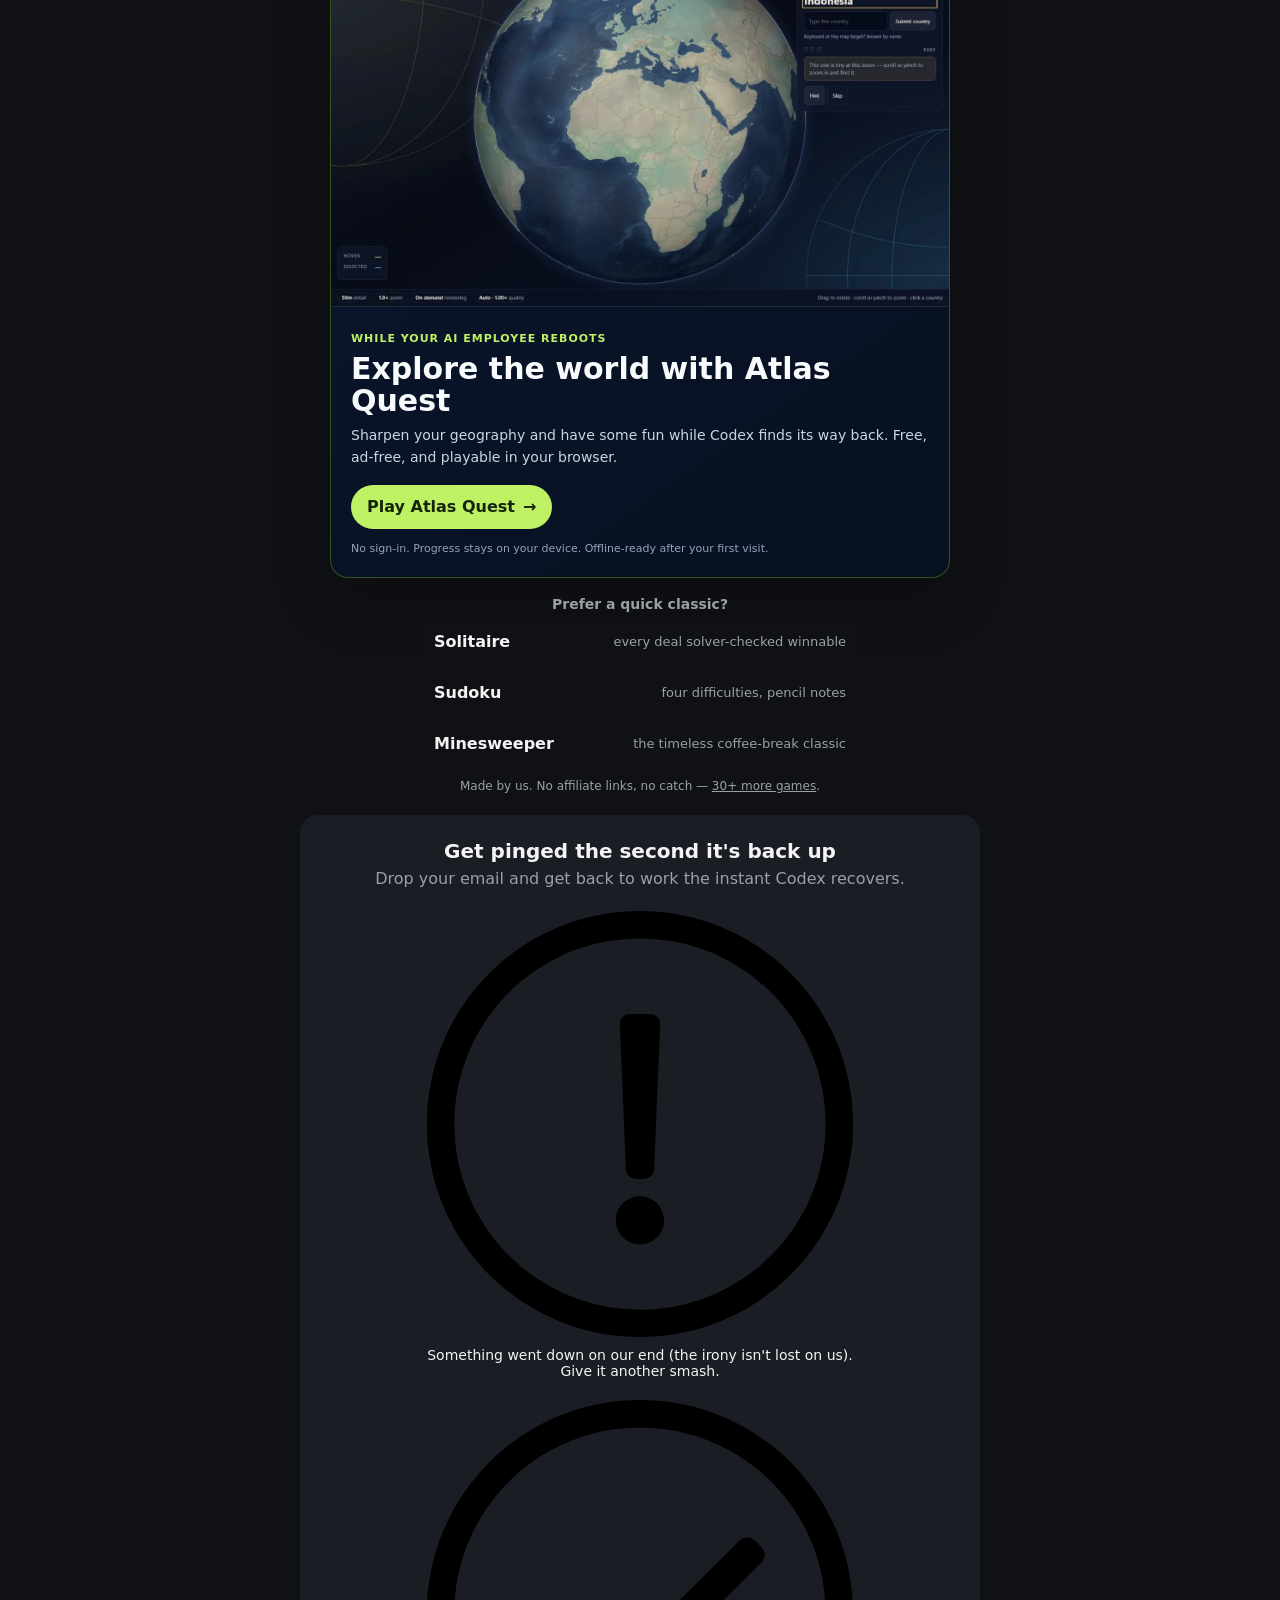
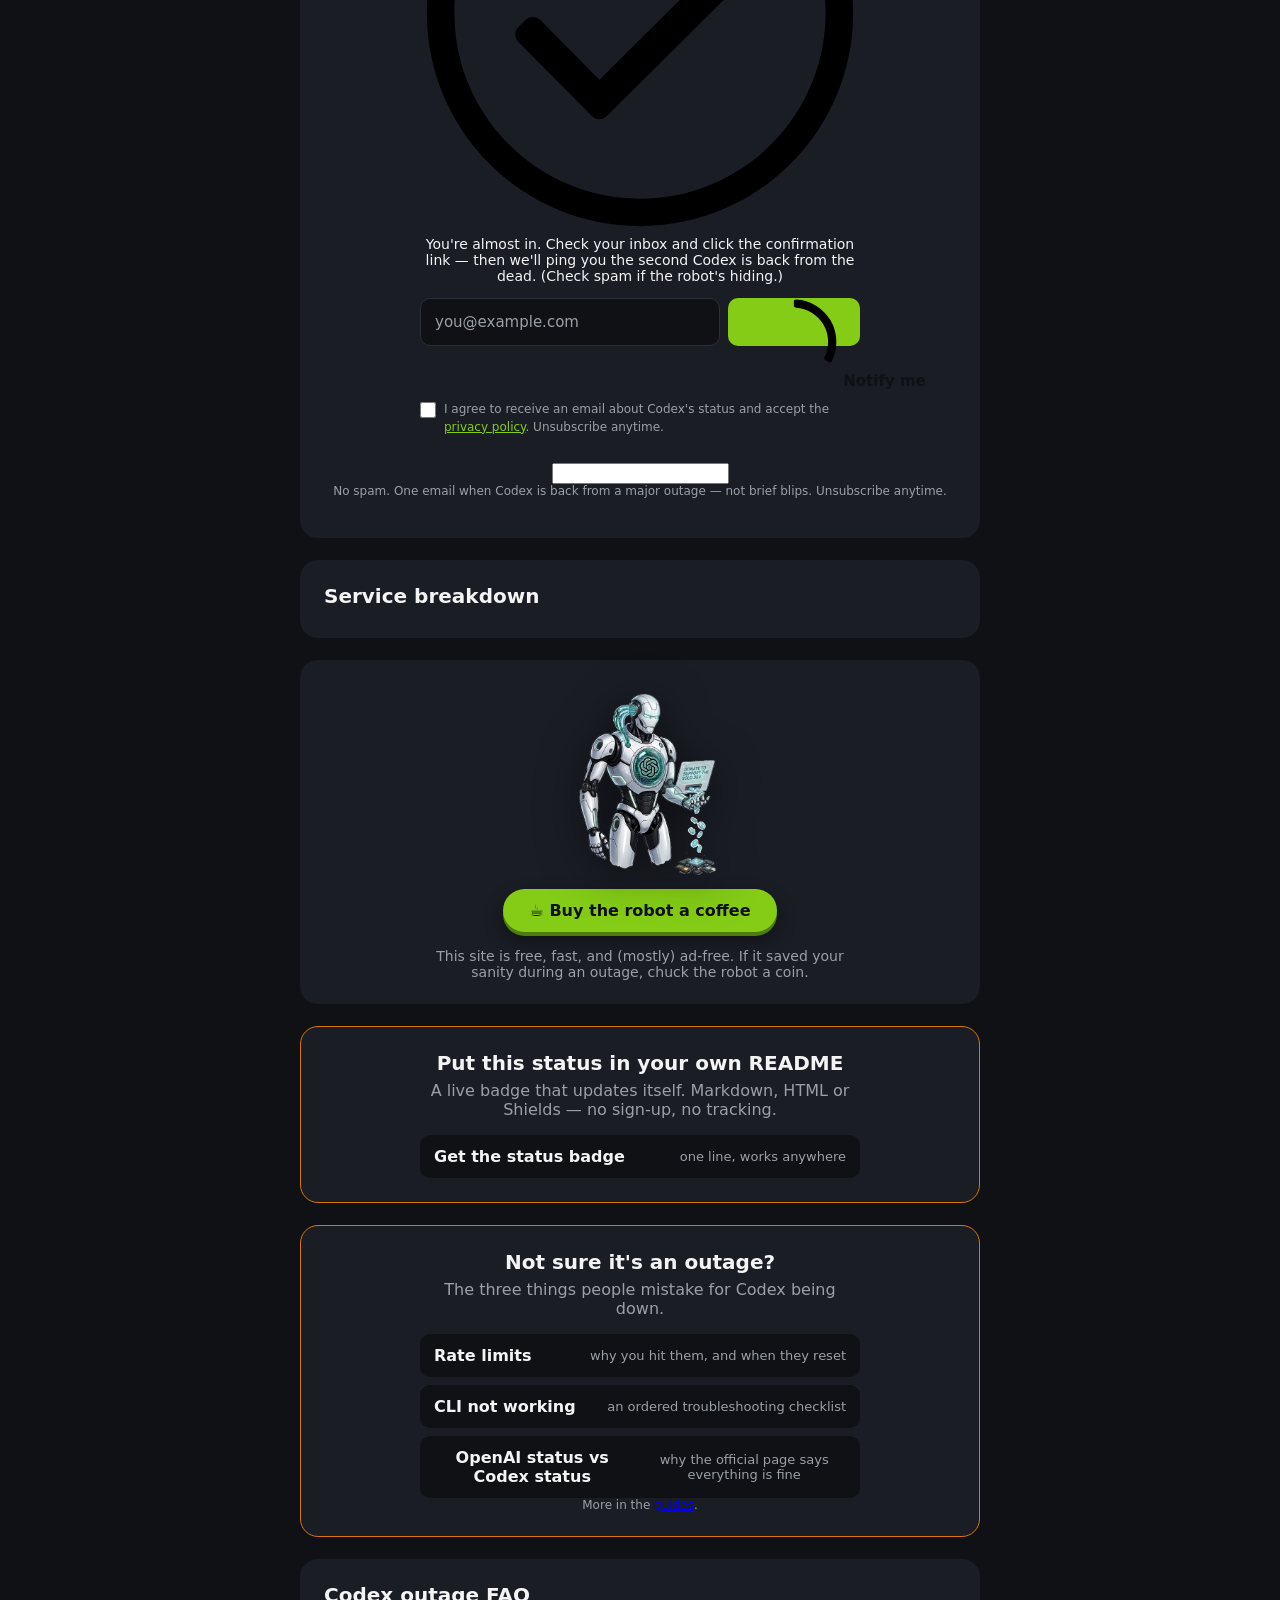
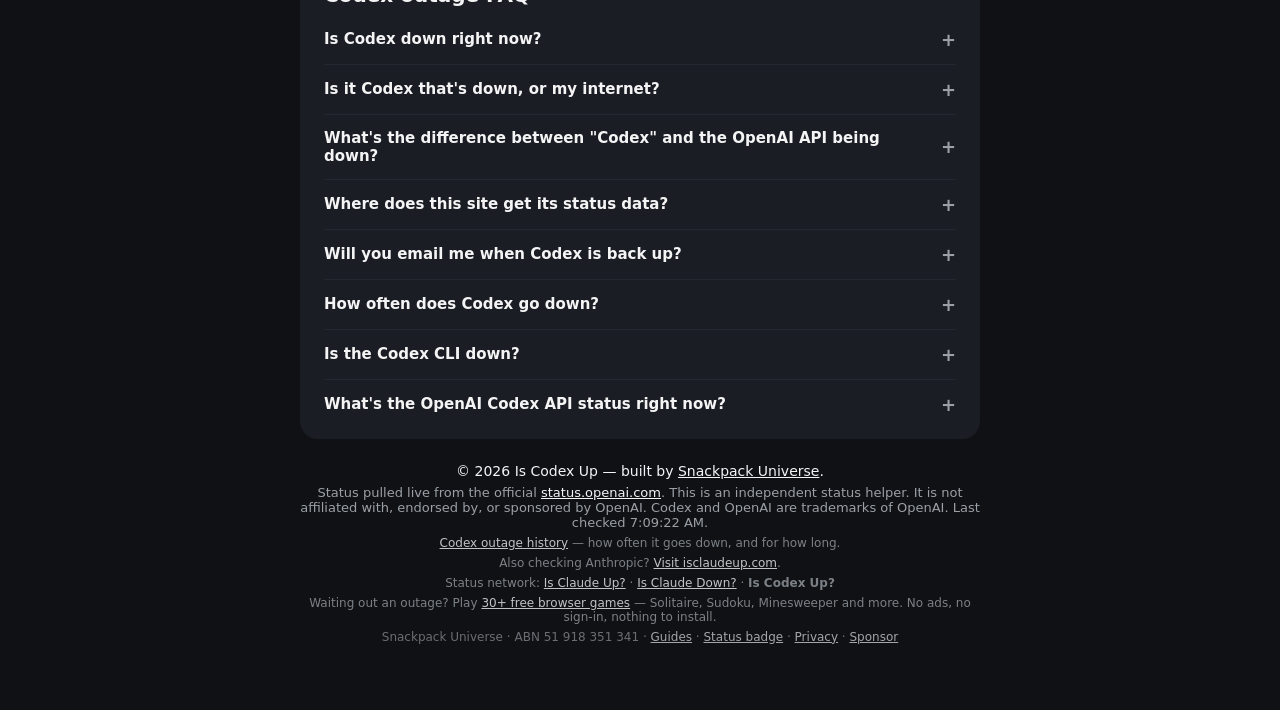
==== commit 917253a5: "Remove simulated panic-check traffic metric" ====
--- a/index.html
+++ b/index.html
@@ -220,11 +220,6 @@
       </button>
       <p class="quote" id="quote"></p>
 
-      <p class="counter">
-        <span id="count" class="odometer" aria-label="panic checks in the last 24 hours"></span>
-        panic-checks in the last 24h
-      </p>
-
       <!-- The link gets pasted into Slack/X during outages — that's basically all our
            organic reach. Make it one tap. Native share sheet on mobile, clipboard elsewhere. -->
       <button class="share" id="share" type="button" aria-label="Share this page">
@@ -587,7 +582,6 @@
         var xhr = new XMLHttpRequest();
         xhr.addEventListener('load', function () {
           var res = null; try { res = JSON.parse(xhr.response); } catch (e) {}
-          console.log('[signup] Brevo response (' + xhr.status + '):', res || xhr.response);
           if (xhr.status >= 200 && xhr.status < 300 && !(res && res.errors)) showSuccess();
           else showError(res);
         });
--- a/style.css
+++ b/style.css
@@ -290,8 +290,6 @@
 }
 .quote.show { opacity: 1; }
 
-.counter { color: var(--muted); font-size: 14px; margin-top: 18px; }
-
 /* ---------- SHARE + SISTER SITE ---------- */
 /* Deliberately quiet: the smash button is the hero, this sits under it. */
 .share {
@@ -329,44 +327,6 @@
 .sister a { color: var(--muted); text-decoration: underline; text-underline-offset: 2px; }
 .sister a:hover, .sister a:focus-visible { color: var(--fg); }
 
-/* ---------- SPLIT-FLAP ODOMETER ---------- */
-.odometer {
-  display: inline-flex;
-  gap: 2px;
-  vertical-align: middle;
-  perspective: 240px;
-}
-.odometer .cell {
-  display: inline-block;
-  min-width: 0.72em;
-  text-align: center;
-  font-weight: 800;
-  font-size: 18px;
-  font-variant-numeric: tabular-nums;
-  color: var(--fg);
-  background: #000;
-  border-radius: 4px;
-  padding: 3px 2px;
-  margin: 0 1px;
-  box-shadow: inset 0 0 0 1px var(--line-strong), 0 1px 2px rgba(0,0,0,.6);
-  /* faux split-flap seam */
-  background-image: linear-gradient(transparent 49%, rgba(0,0,0,.55) 49%, rgba(0,0,0,.55) 51%, transparent 51%);
-  backface-visibility: hidden;
-}
-.odometer .comma {
-  background: none;
-  box-shadow: none;
-  color: var(--muted);
-  min-width: 0.28em;
-  padding: 3px 0;
-}
-.odometer .cell.flipping { animation: flap .26s ease-in-out; }
-@keyframes flap {
-  0%   { transform: rotateX(0deg); }
-  50%  { transform: rotateX(88deg); }
-  100% { transform: rotateX(0deg); }
-}
-
 /* ---------- SECTIONS ---------- */
 .signup, .components {
   background: var(--card);
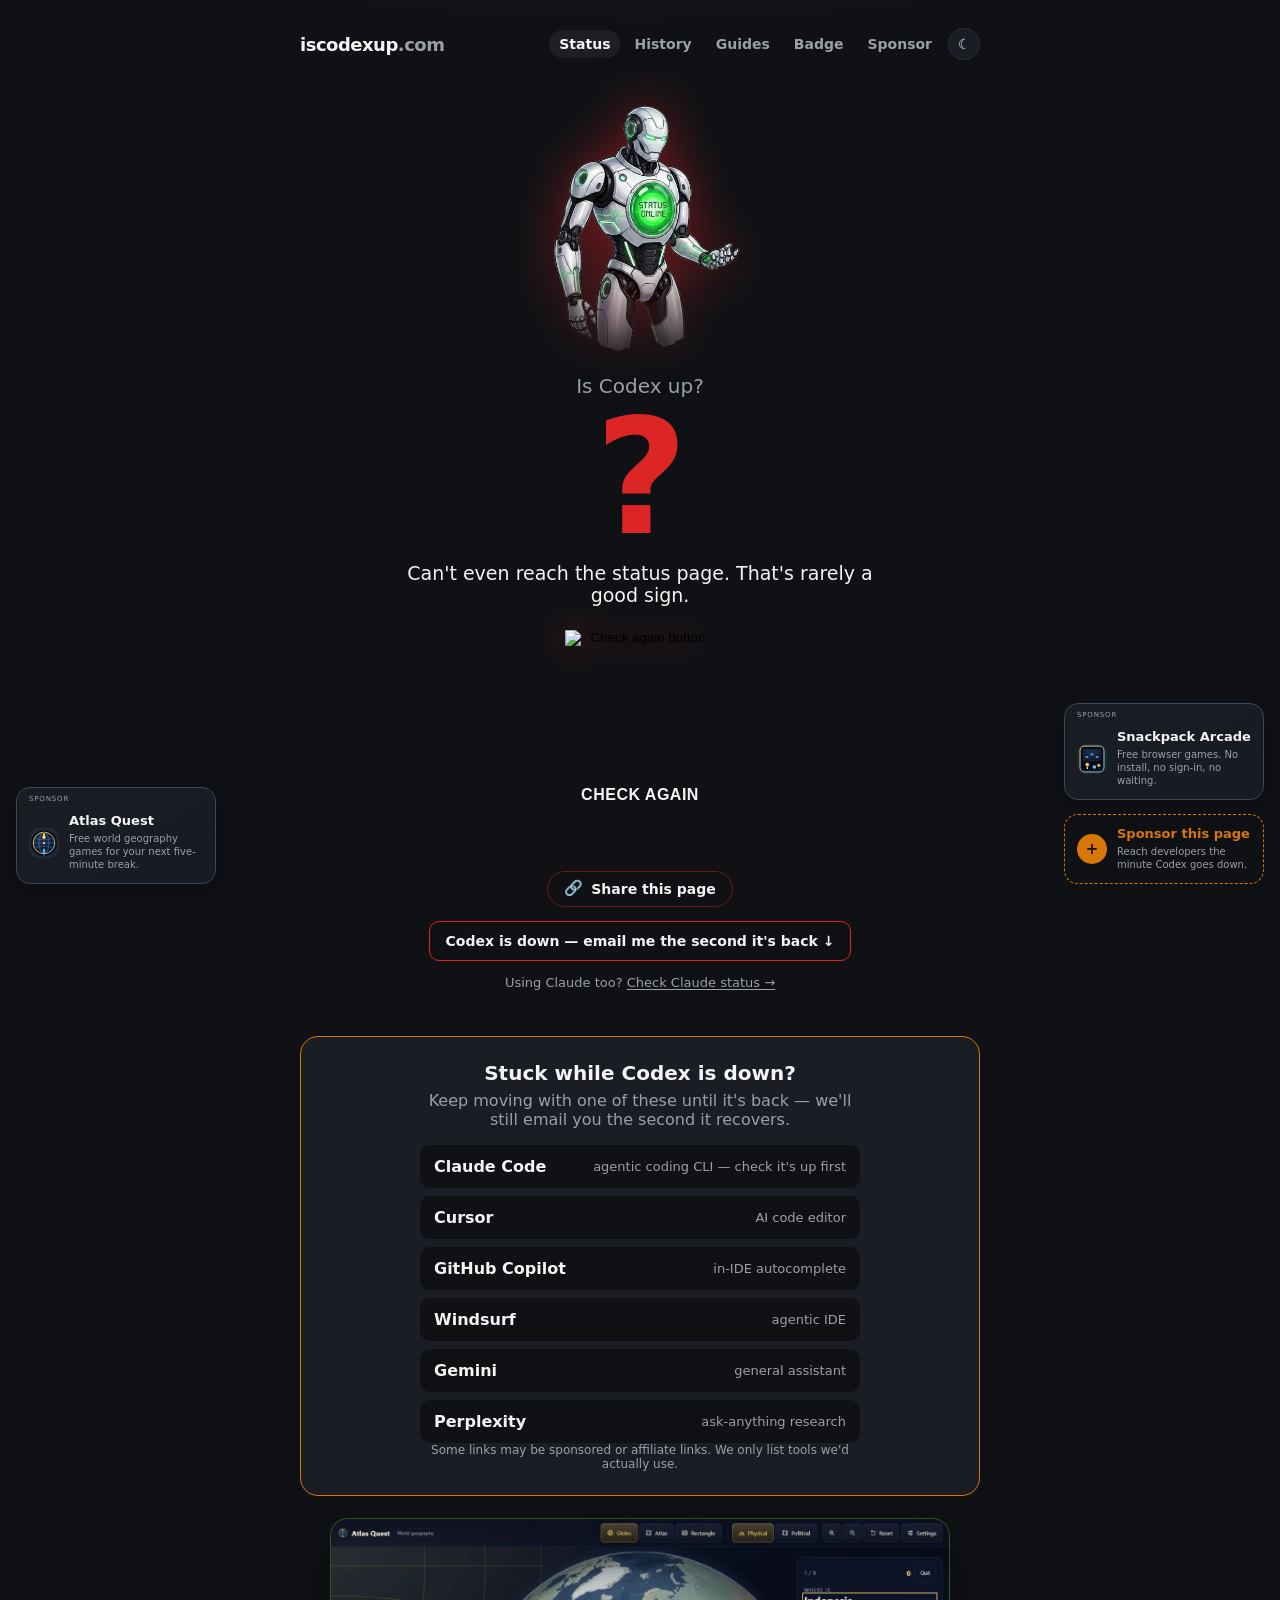
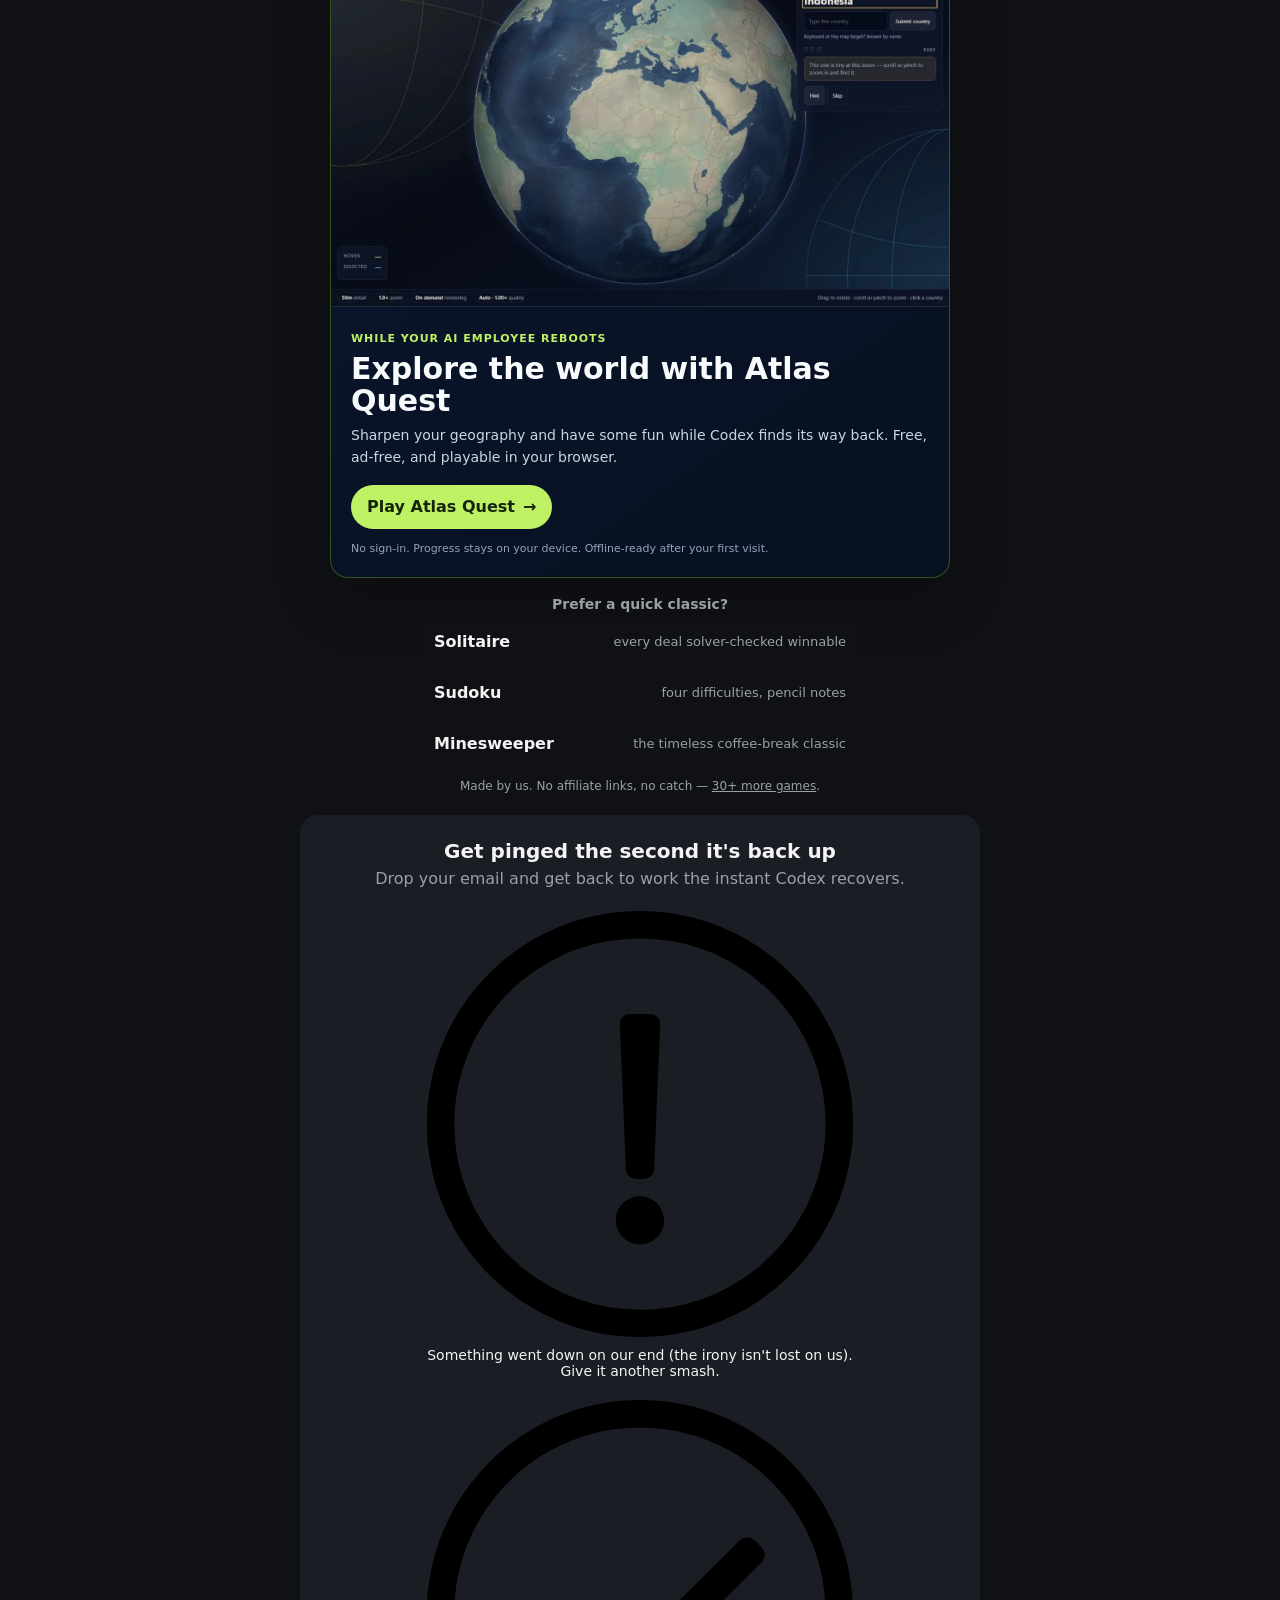
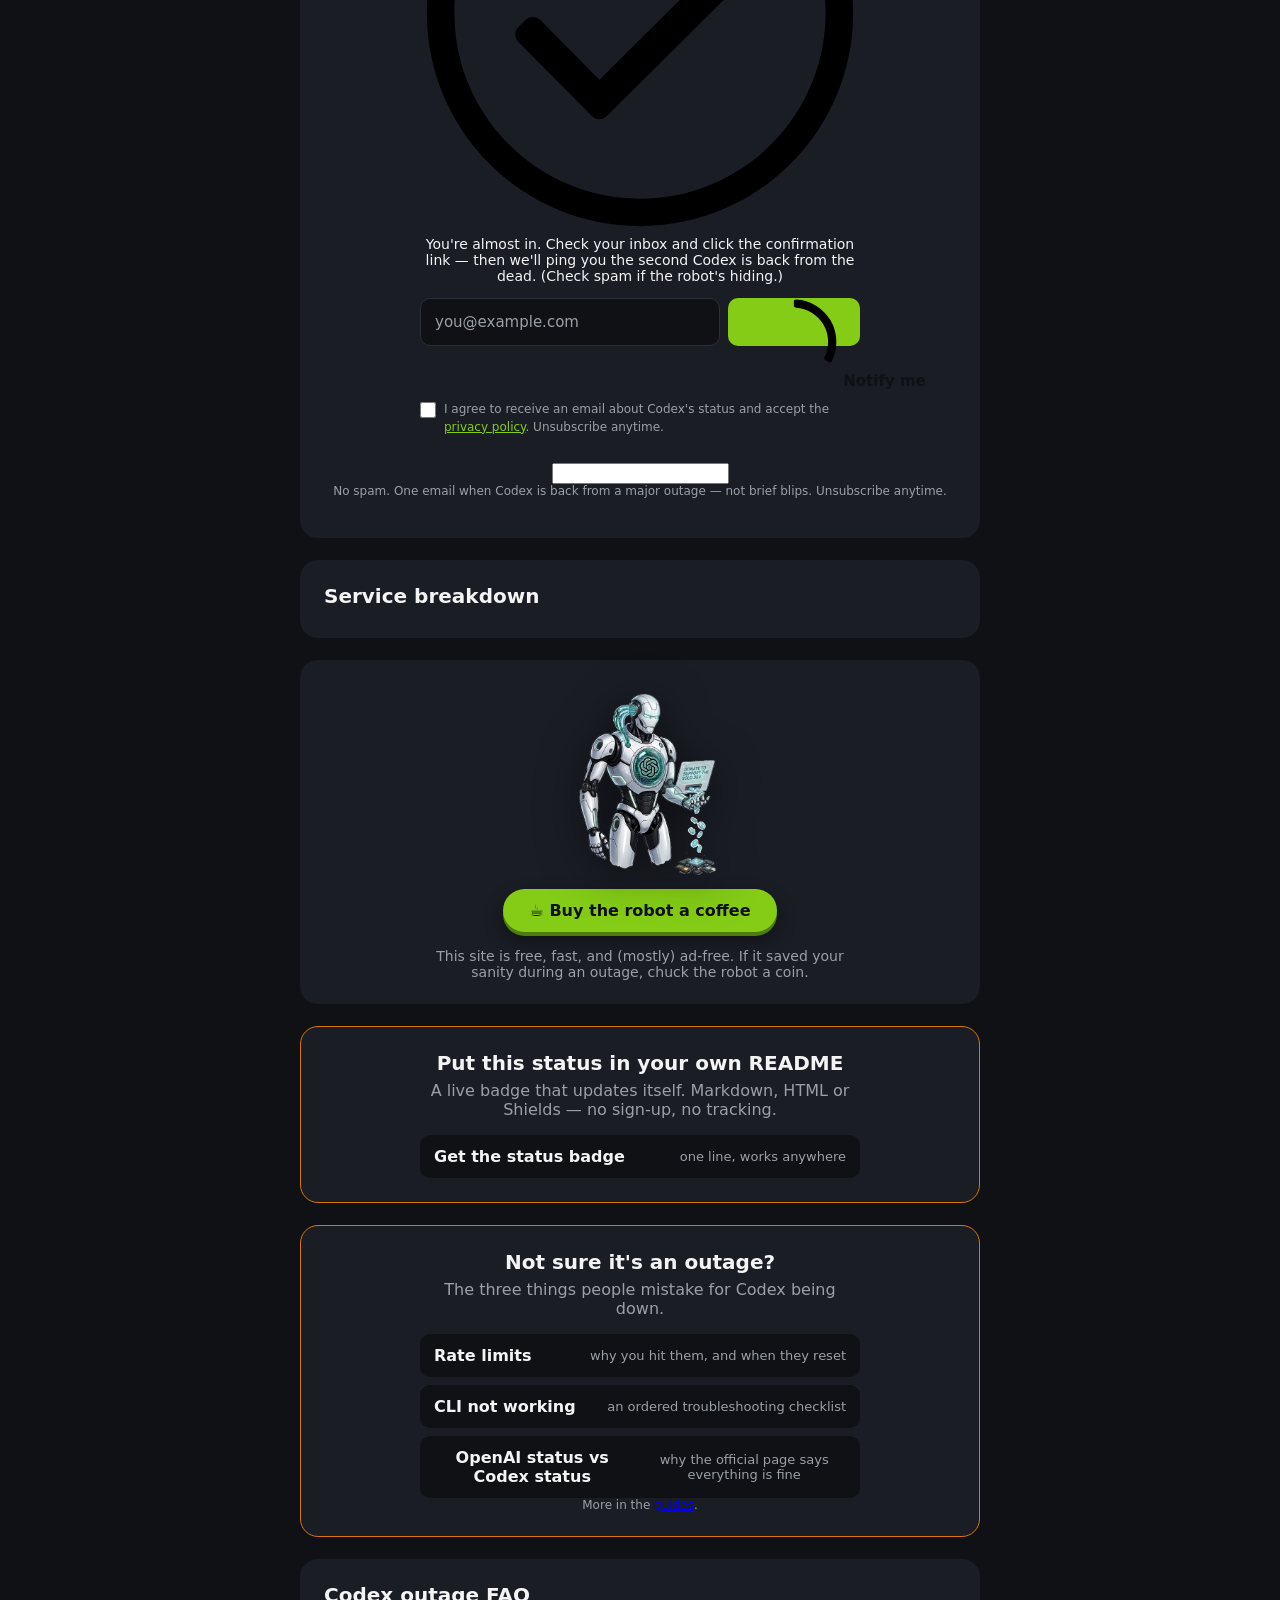
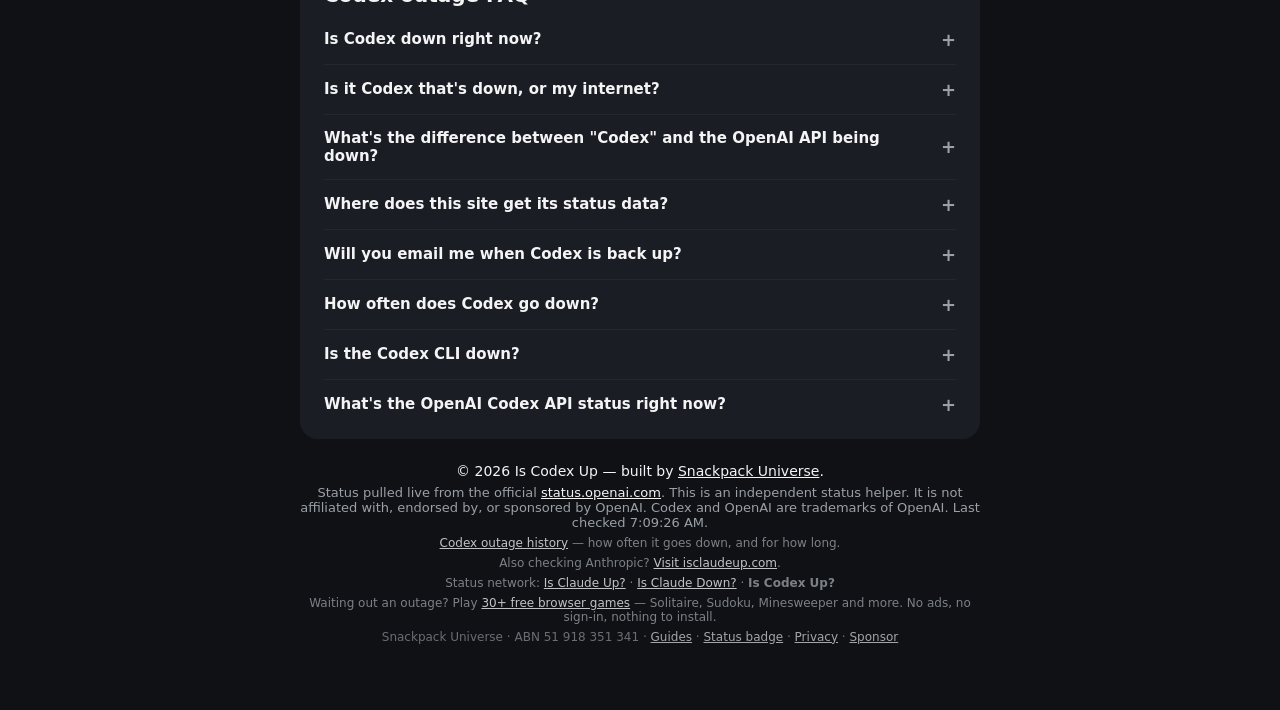
==== commit 7a3b9cc6: "Give the Check Again and donate images alt text (Bing SEO report) Co-Authored-By: Claude Opus 5.5 <n" ====
--- a/index.html
+++ b/index.html
@@ -215,7 +215,7 @@
       <p class="subline" id="subline">Checking the official status page…</p>
 
       <button class="smash" id="smash" type="button" aria-label="Check again">
-        <img id="smash-img" src="assets/codex-button-yellow-transparent.webp" alt="" width="140" height="140" />
+        <img id="smash-img" src="assets/codex-button-yellow-transparent.webp" alt="Check again button" width="140" height="140" />
         <span class="smash-label">Check Again</span>
       </button>
       <p class="quote" id="quote"></p>
@@ -401,7 +401,7 @@
     <section class="support-card">
       <a class="donate" href="https://buy.stripe.com/6oU14of8K99V9UJ6AL0VO02"
          target="_blank" rel="noopener" aria-label="Support iscodexup via Stripe">
-        <img src="assets/donate-transparent.webp" alt="" width="160" height="160" loading="lazy" />
+        <img src="assets/donate-transparent.webp" alt="Robot holding a donation screen with coins falling from its hand" width="160" height="160" loading="lazy" />
         <span class="donate-btn">☕ Buy the robot a coffee</span>
       </a>
       <p class="support-copy">
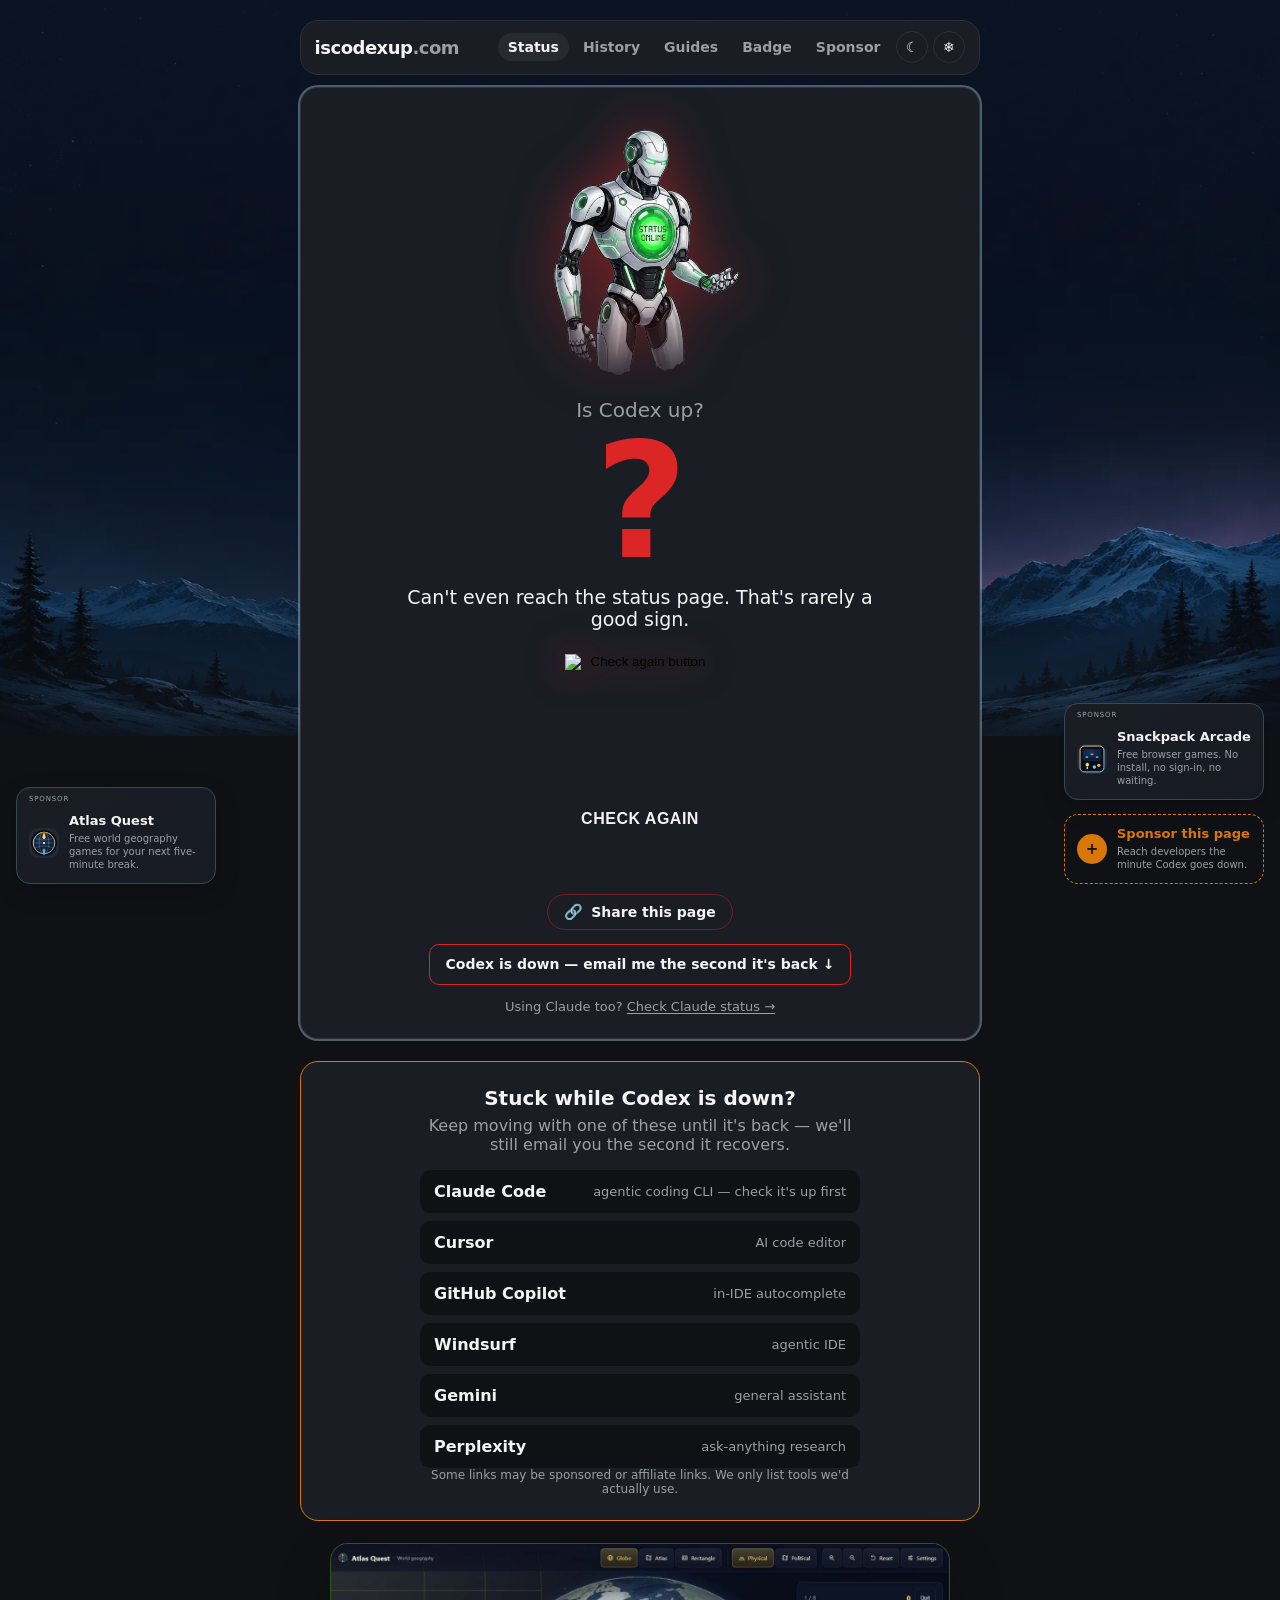
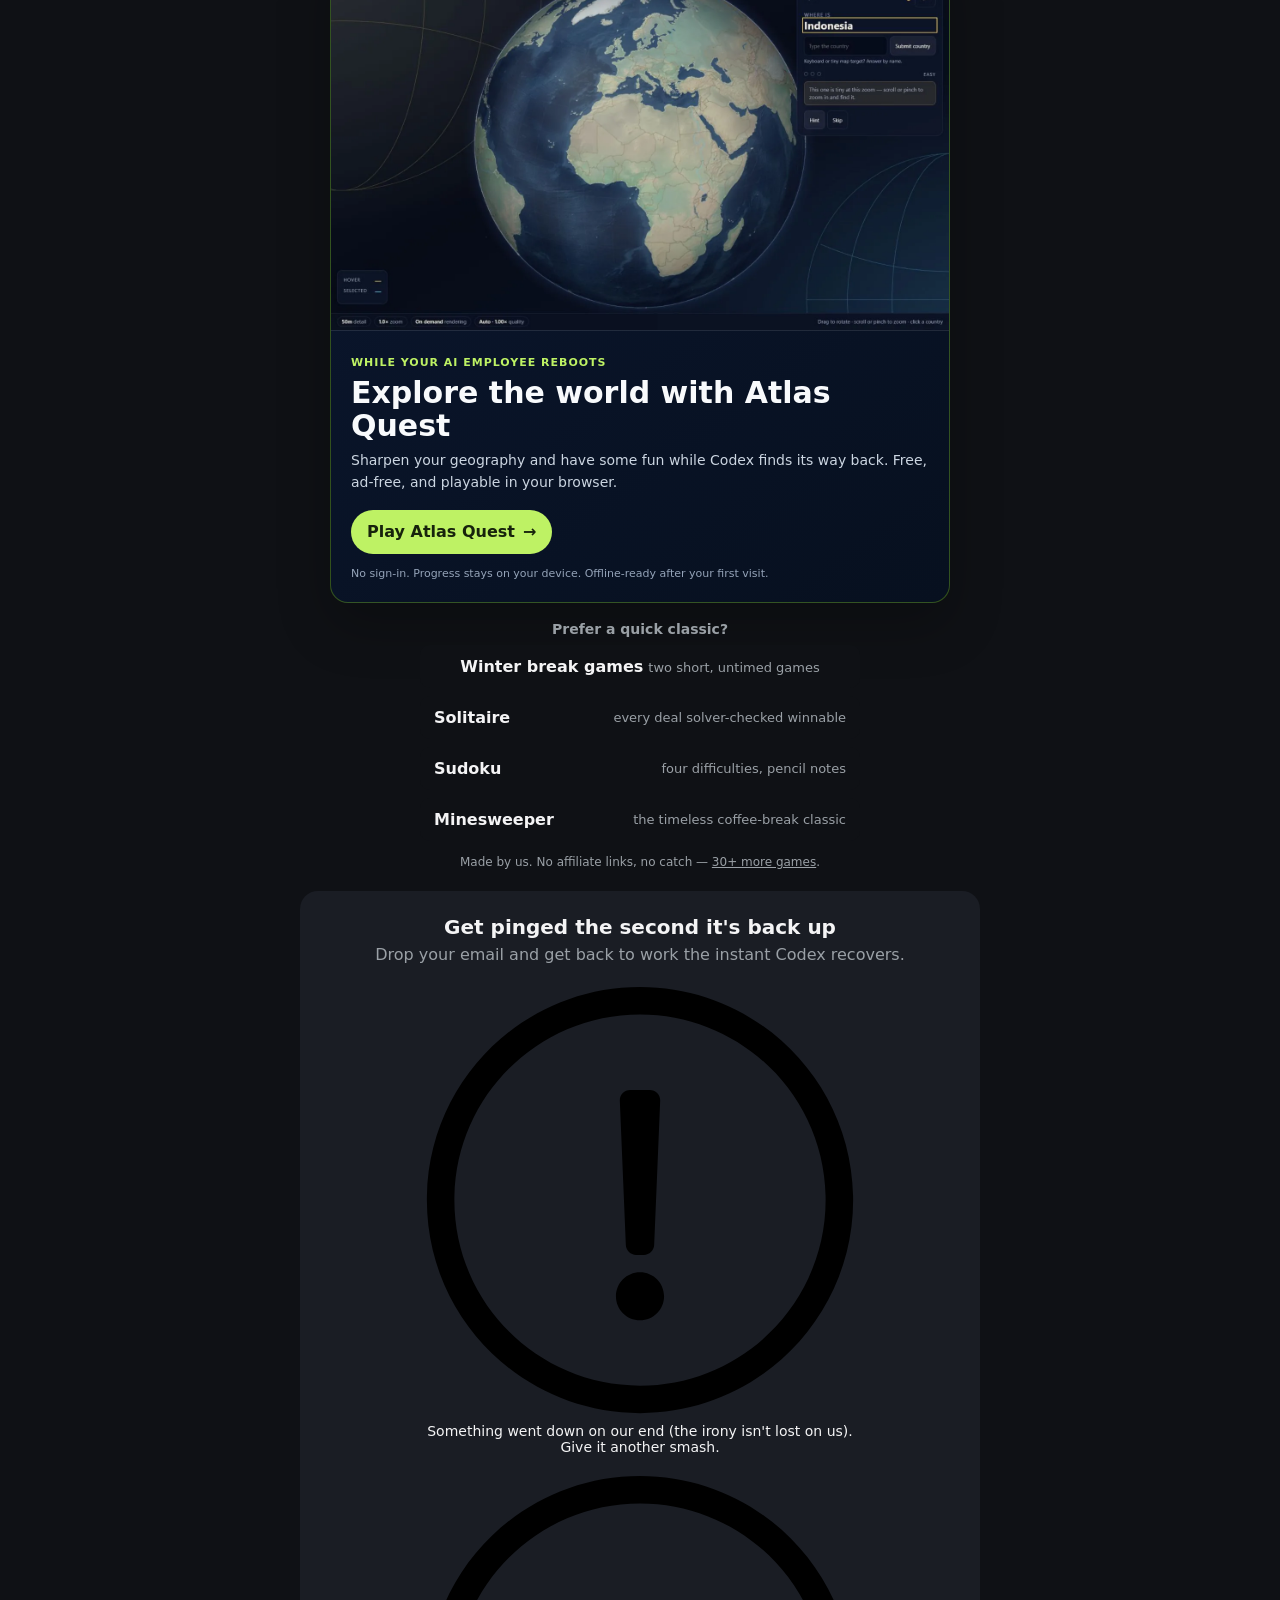
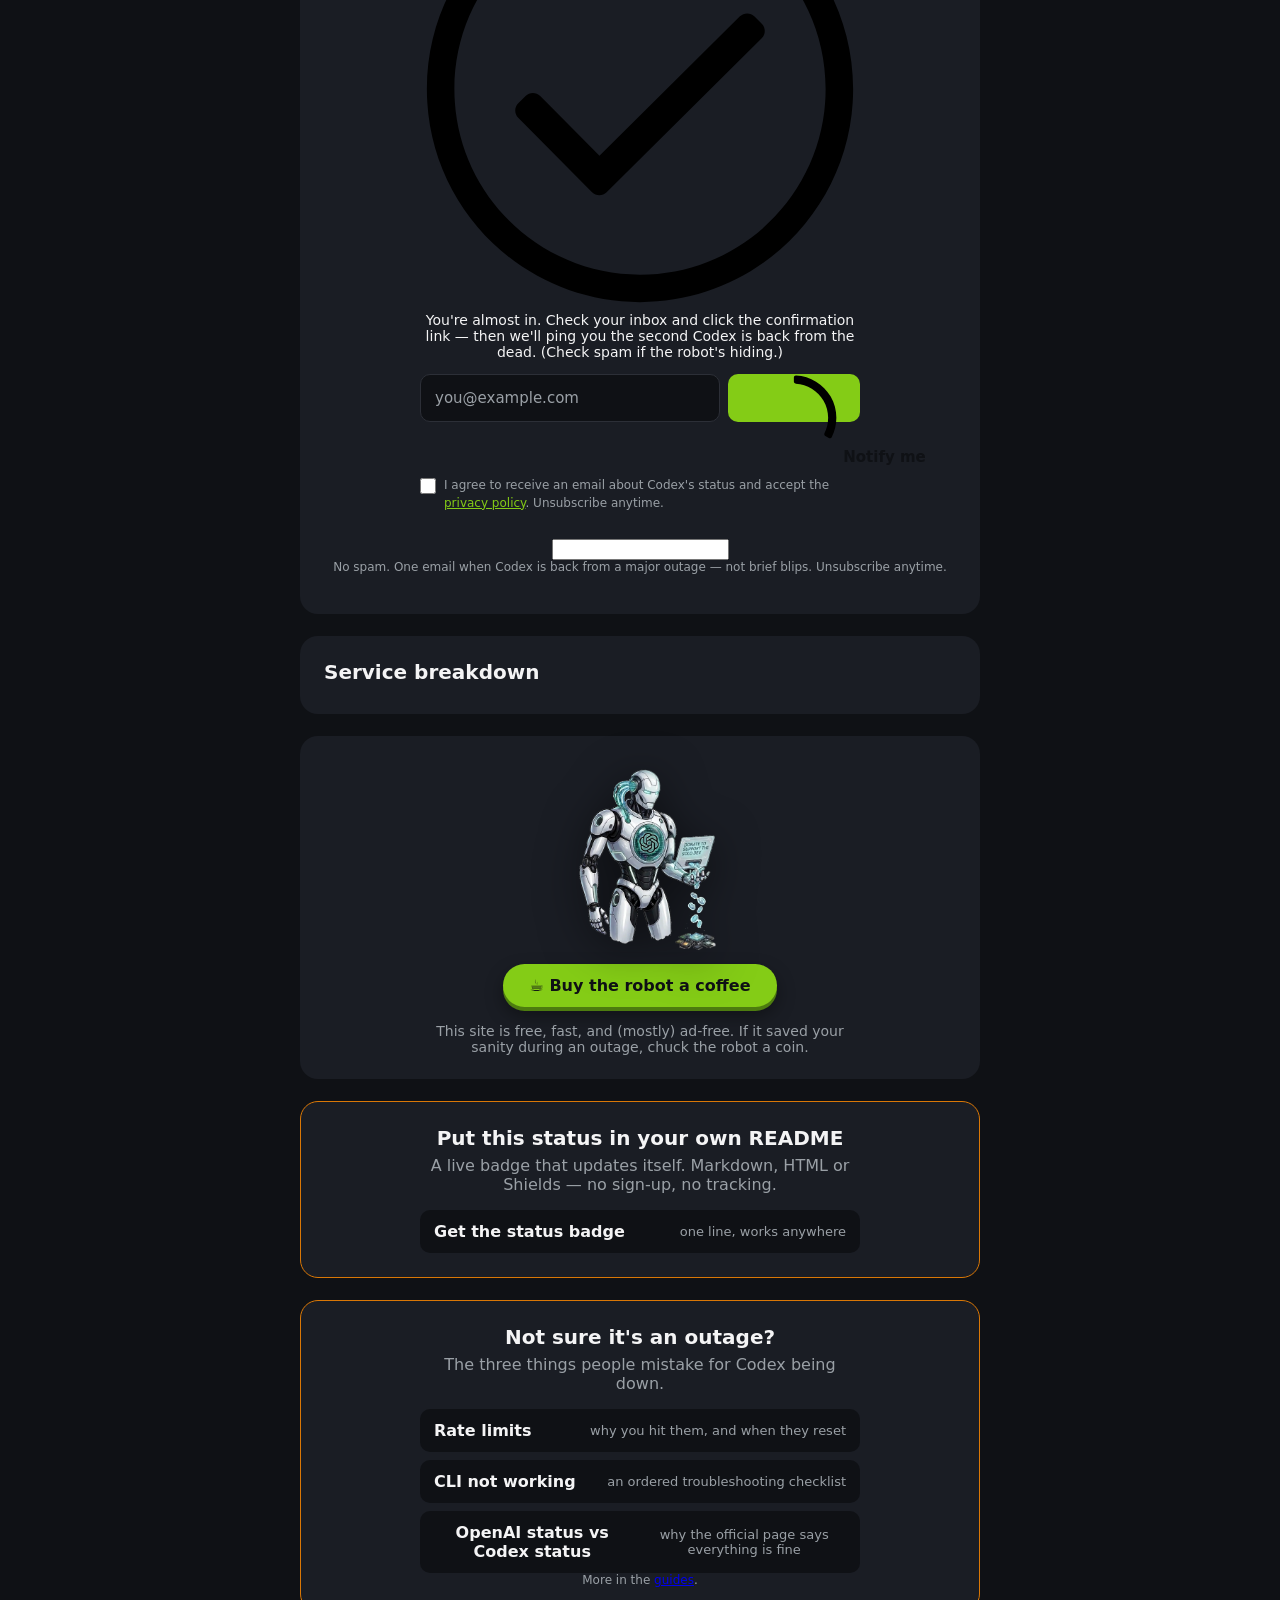
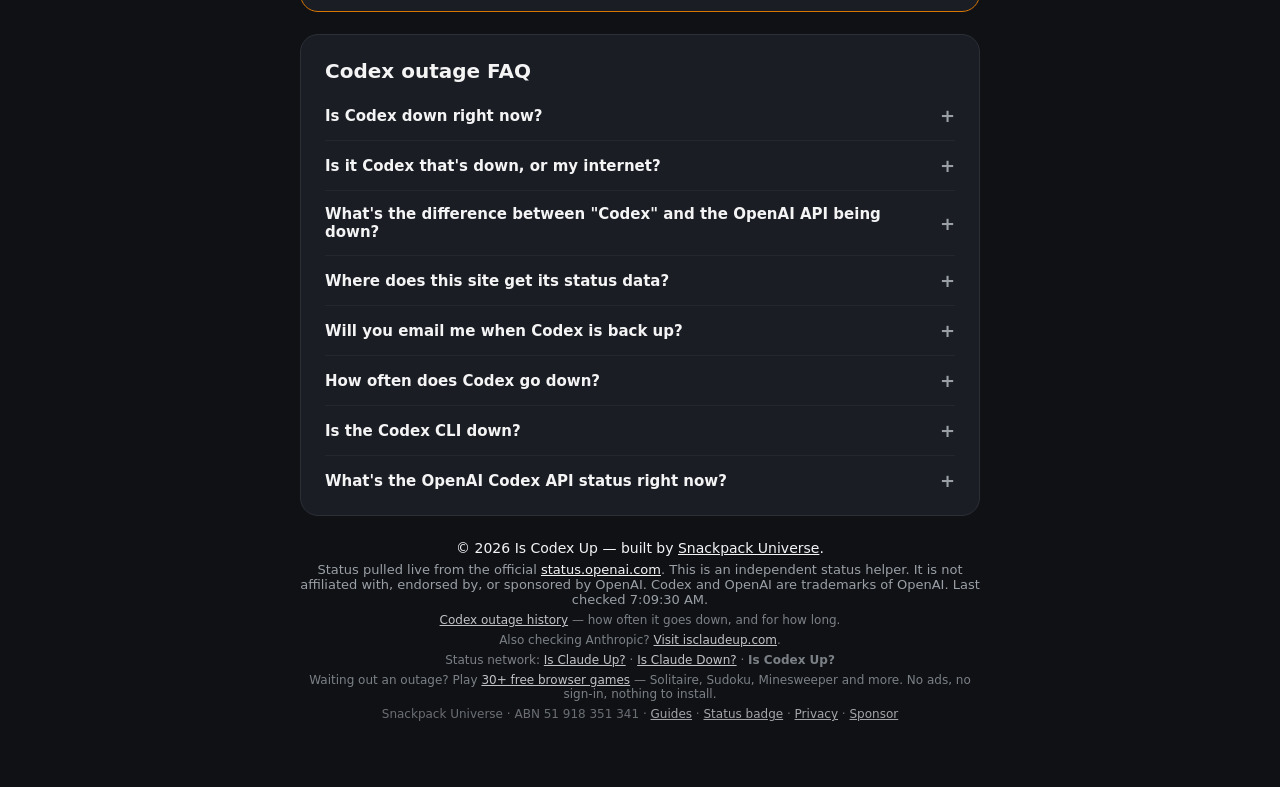
==== commit 06c28d0d: "Add scheduled winter appearance and daily art rotation" ====
--- a/index.html
+++ b/index.html
@@ -182,6 +182,8 @@
   })();
 </script>
 <script defer src="theme.js"></script>
+<link rel="stylesheet" href="seasonal-appearance.css">
+<script src="seasonal-appearance.js" data-rotation-offset="1"></script>
 <!-- /theme:generated -->
 
 </head>
@@ -291,6 +293,7 @@
       </article>
       <h3>Prefer a quick classic?</h3>
       <ul class="alt-list">
+        <li class="winter-break"><a href="https://www.snackpackuniverse.com/winter/#play">Winter break games</a> <span>two short, untimed games</span></li>
         <li><a href="https://www.snackpackuniverse.com/play/solitaire/?utm_source=iscodexup&utm_medium=waiting-room&utm_campaign=solitaire" target="_blank" rel="noopener">Solitaire</a> <span>every deal solver-checked winnable</span></li>
         <li><a href="https://www.snackpackuniverse.com/play/sudoku/?utm_source=iscodexup&utm_medium=waiting-room&utm_campaign=sudoku" target="_blank" rel="noopener">Sudoku</a> <span>four difficulties, pencil notes</span></li>
         <li><a href="https://www.snackpackuniverse.com/play/minesweeper/?utm_source=iscodexup&utm_medium=waiting-room&utm_campaign=minesweeper" target="_blank" rel="noopener">Minesweeper</a> <span>the timeless coffee-break classic</span></li>
--- a/seasonal-appearance.css
+++ b/seasonal-appearance.css
@@ -0,0 +1,69 @@
+.season-toggle { flex: none; margin-inline-start: 5px; }
+.season-dialog {
+  box-sizing: border-box;
+  width: min(25rem, calc(100% - 2rem));
+  padding: 1.4rem;
+  border: 1px solid var(--season-line, #8e9fac);
+  border-radius: 1rem;
+  color: var(--season-ink, #182a35);
+  background: var(--season-panel, #f5faff);
+  text-align: left;
+}
+.season-dialog::backdrop { background: #091828a6; }
+.season-dialog h2 { margin: 0 0 1rem; color: inherit; font: 750 1.4rem/1.2 system-ui, sans-serif; }
+.season-dialog p { margin: .8rem 0; }
+.season-dialog .season-help { font-size: .88rem; }
+.season-field { display: grid; gap: .25rem; font-weight: 700; }
+.season-dialog select, .season-dialog button {
+  min-height: 2.75rem; padding: .4rem .7rem; border: 1px solid var(--season-line, #8e9fac);
+  border-radius: .5rem; background: var(--season-panel, #f5faff);
+  color: inherit; font: inherit;
+}
+.season-dialog button { cursor: pointer; font-weight: 700; }
+.season-dialog :focus-visible, .season-toggle:focus-visible { outline: 2px solid currentColor; outline-offset: 2px; }
+:root[data-theme="dark"] .season-dialog { --season-panel: #182631; --season-ink: #f2f6ff; --season-line: #91a0b3; }
+
+:root[data-season="winter"] {
+  --winter-landscape: url("assets/winter-alpine.webp");
+  --winter-tint: #b8d7ef;
+}
+:root[data-season="winter"][data-winter-scene="1"] {
+  --winter-landscape: url("assets/winter-aurora.webp");
+  --winter-tint: #c4c2f0;
+}
+:root[data-season="winter"][data-winter-scene="2"] {
+  --winter-landscape: url("assets/winter-pines.webp");
+  --winter-tint: #b2d4de;
+}
+:root[data-season="winter"][data-winter-scene="3"] {
+  --winter-landscape: url("assets/winter-ice.webp");
+  --winter-tint: #b8dfd5;
+}
+:root[data-season="winter"] body {
+  --winter-veil: #f0f6fbe8;
+  background-image: linear-gradient(180deg, var(--winter-veil), transparent 30rem, var(--bg) 51rem),
+    var(--winter-landscape);
+  background-size: 100% 51rem, max(100%, 76rem) 46rem;
+  background-repeat: no-repeat;
+  background-position: top center;
+}
+:root[data-season="winter"][data-theme="dark"] body { --winter-veil: #0d1427c4; }
+:root[data-season="winter"] .topbar,
+:root[data-season="winter"] .wrap > .history-intro,
+:root[data-season="winter"] .wrap > .legal,
+:root[data-season="winter"] .wrap > .faq,
+:root[data-season="winter"] .tv {
+  background: var(--card);
+  border: 1px solid var(--line-strong);
+  border-radius: var(--radius);
+}
+:root[data-season="winter"] .topbar { padding: .65rem .85rem; }
+:root[data-season="winter"] .tv {
+  margin-top: .75rem;
+  box-shadow: 0 0 0 2px color-mix(in srgb, var(--winter-tint) 38%, transparent);
+}
+:root[data-season="winter"] .wrap > .history-intro,
+:root[data-season="winter"] .wrap > .legal { margin-top: .8rem; padding: 1rem; }
+
+.waiting-room .alt-list .winter-break { display: none; }
+:root[data-season="winter"] .waiting-room .alt-list .winter-break { display: list-item; }
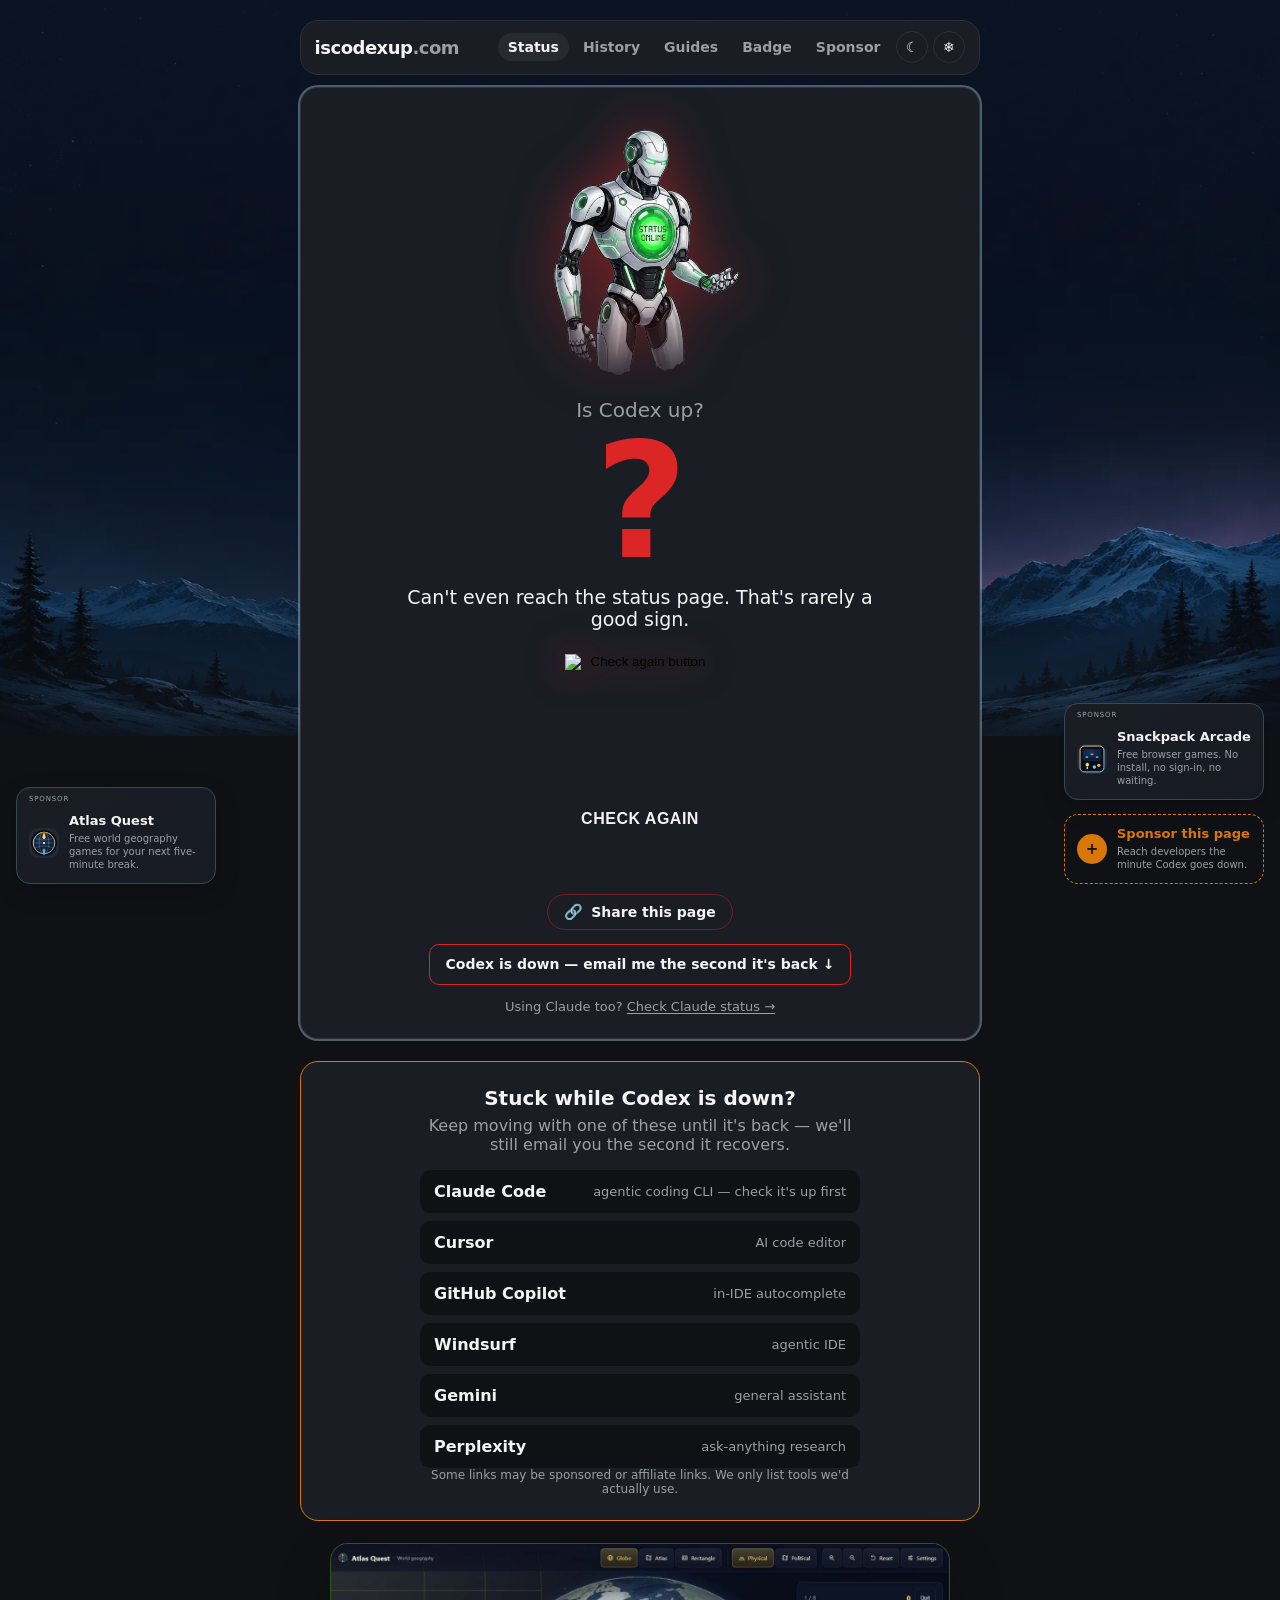
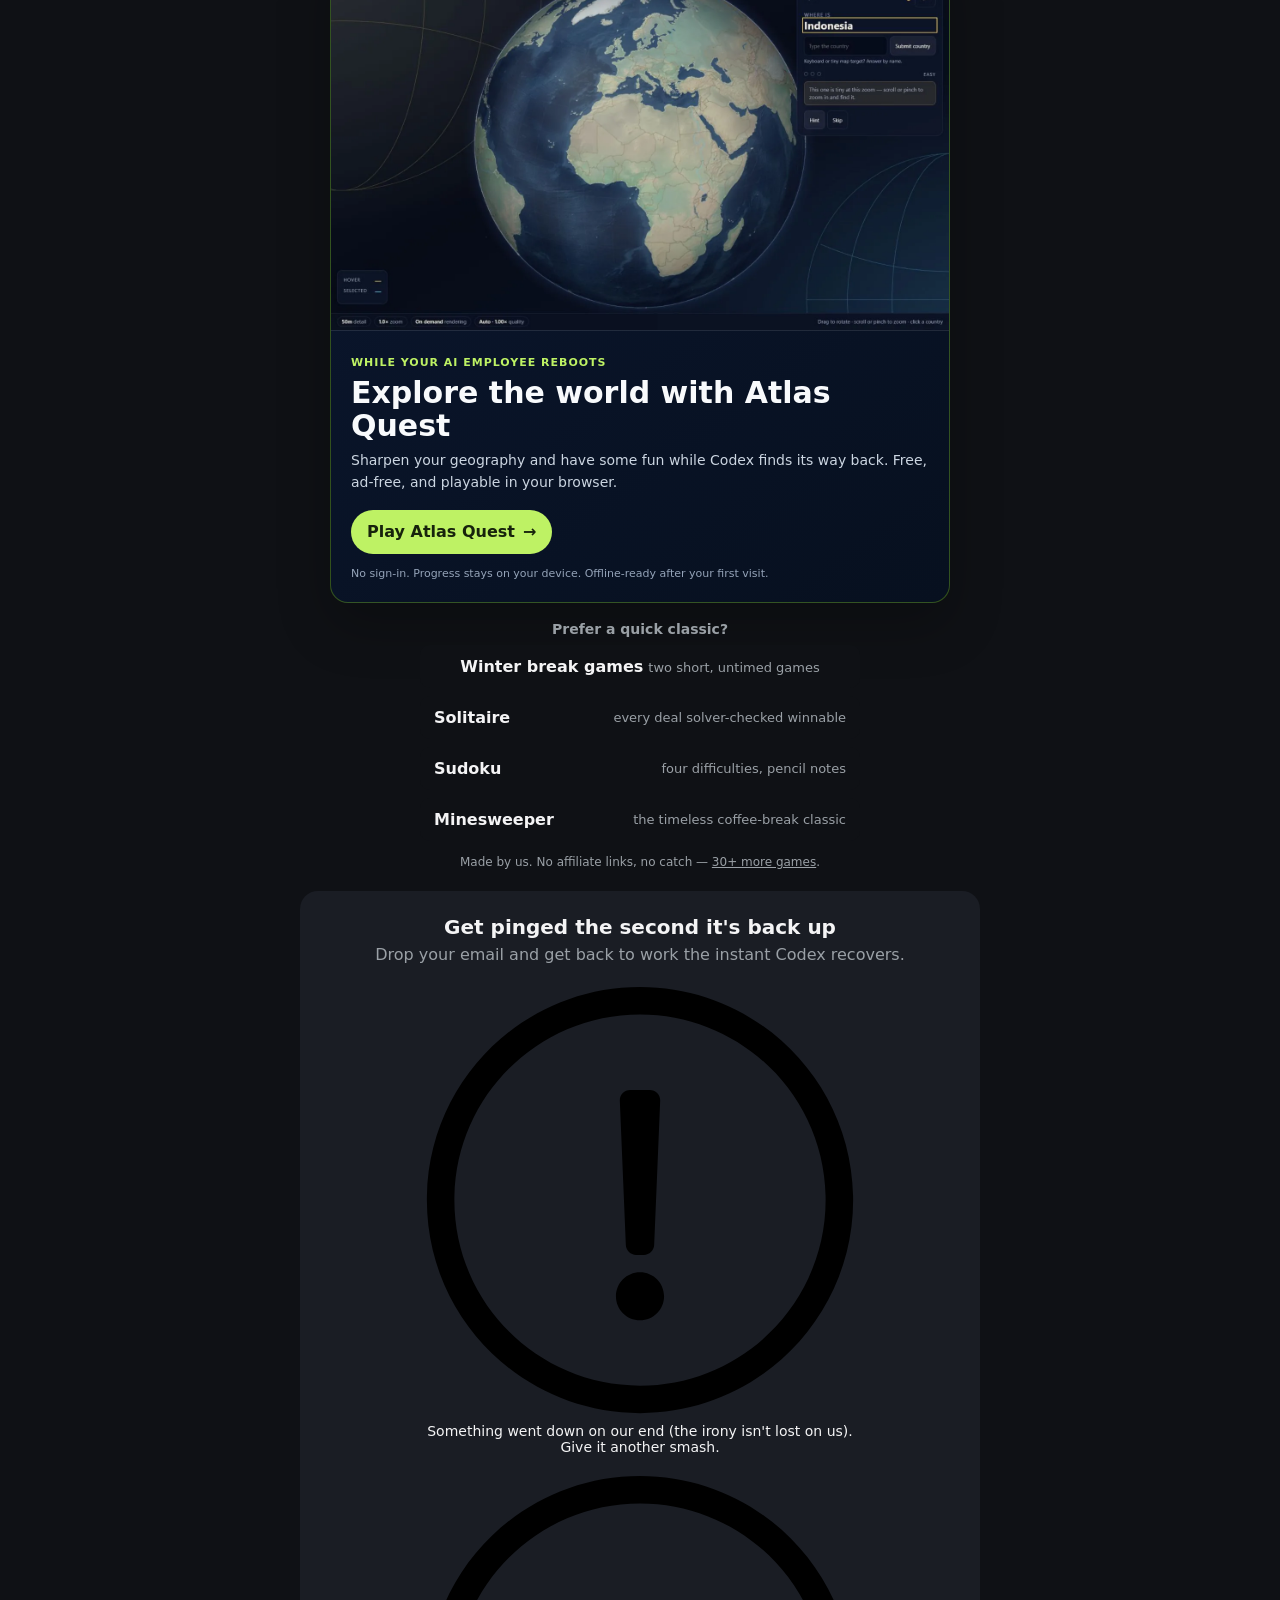
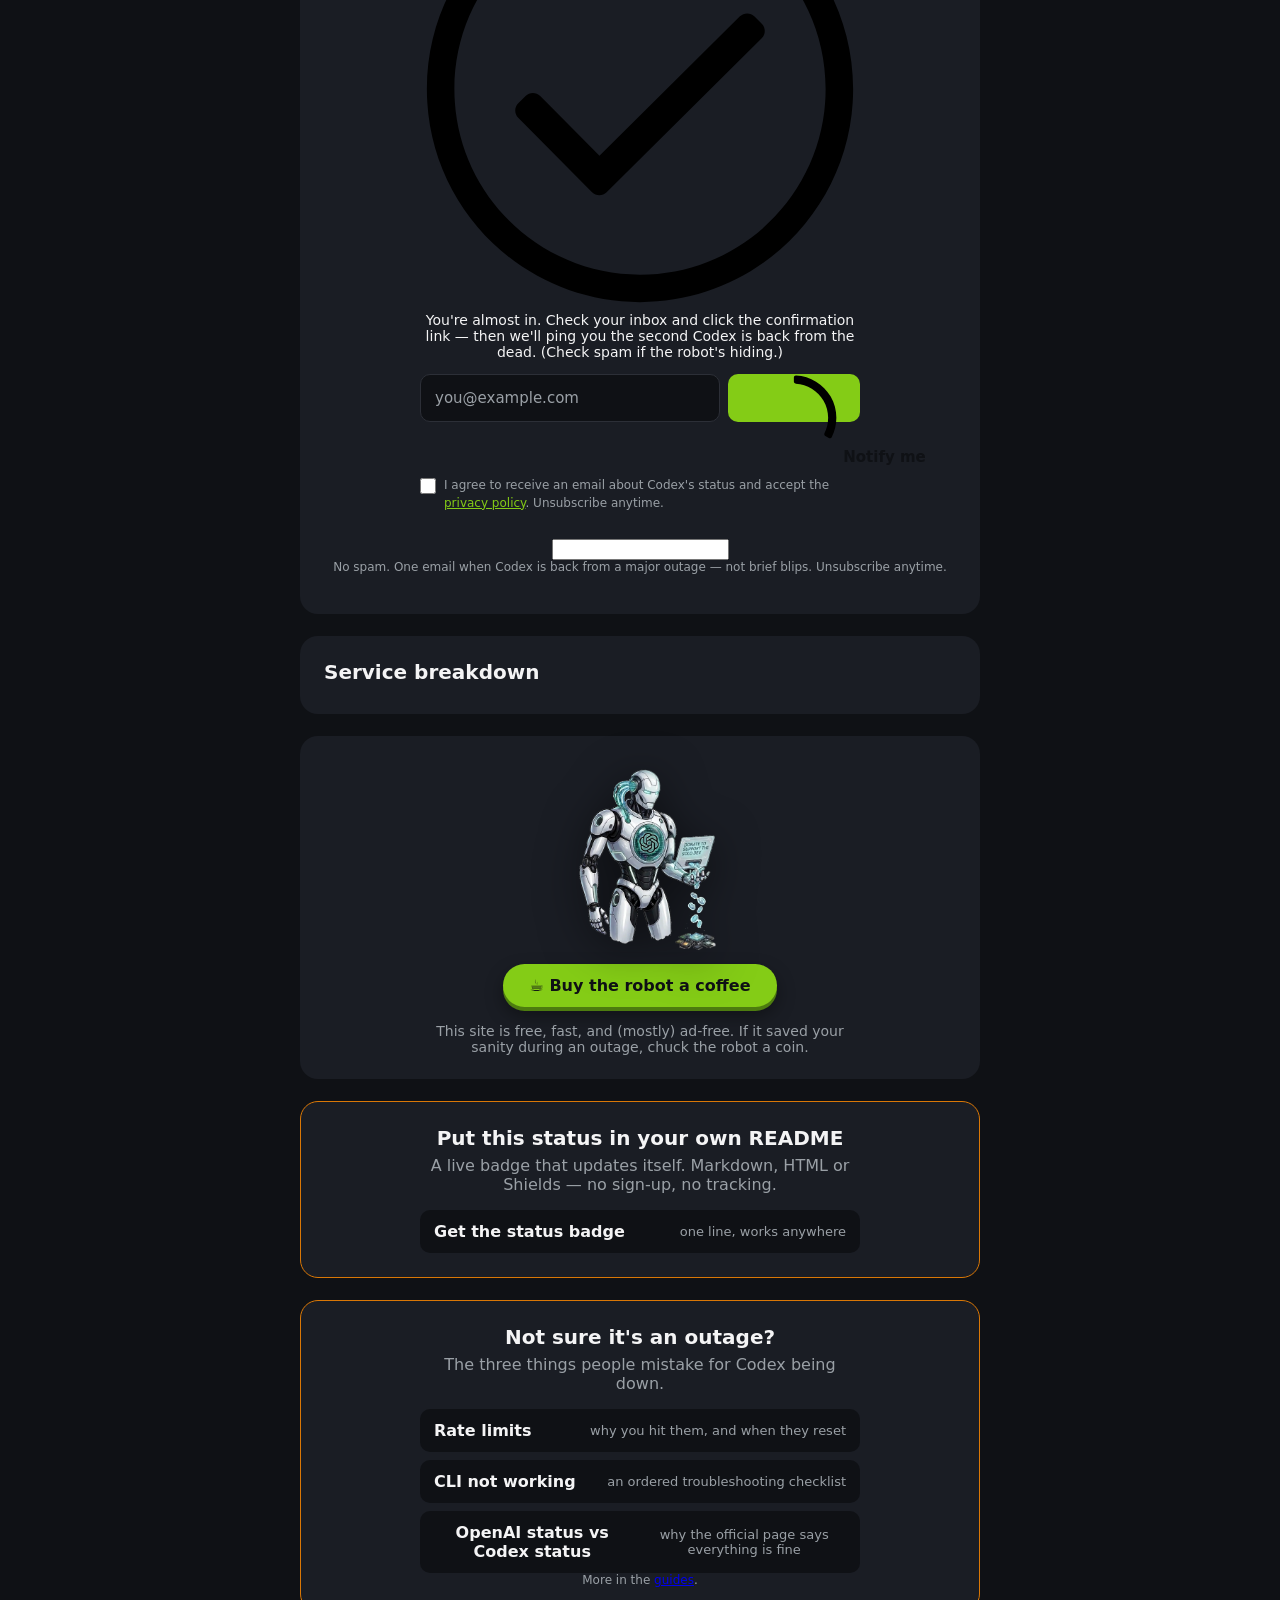
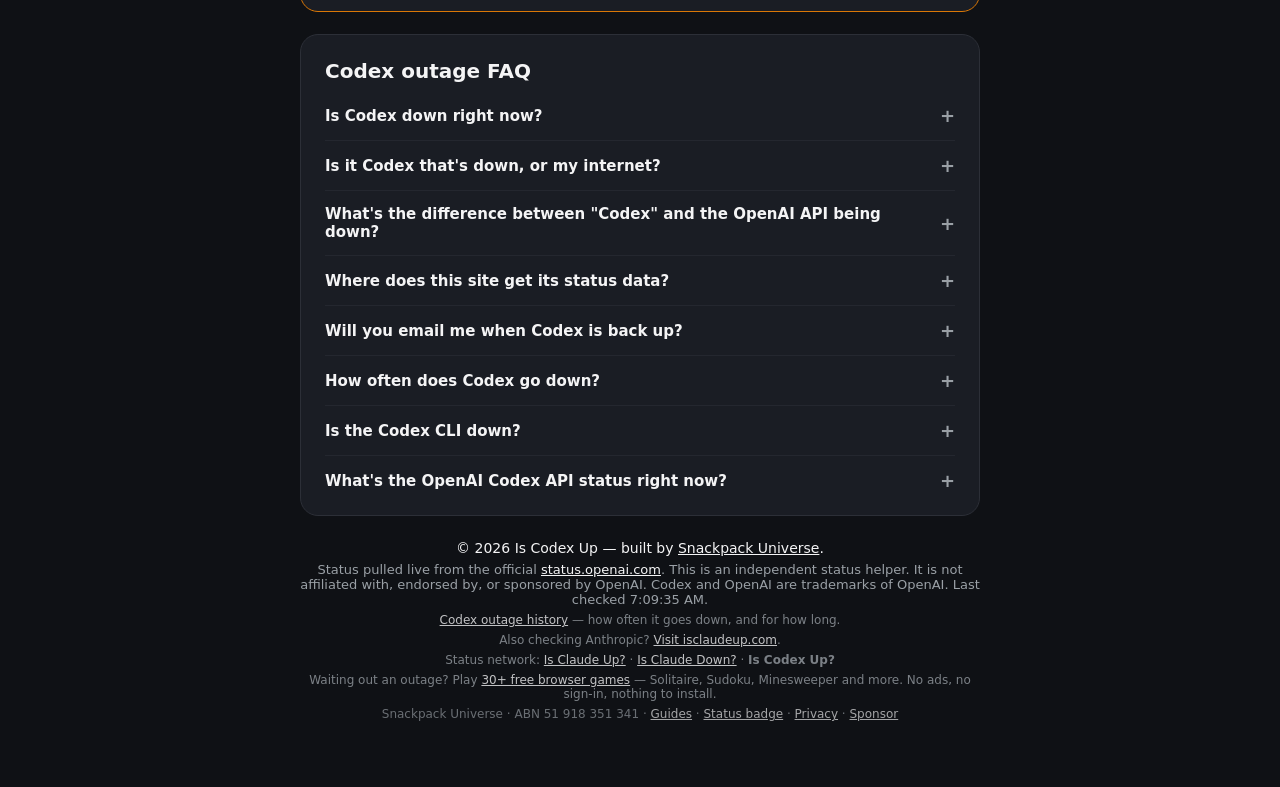
==== commit 6a080871: "Tag the Stripe tip link with its source (client_reference_id=iscodexup) Co-Authored-By: Claude Opus " ====
--- a/index.html
+++ b/index.html
@@ -402,7 +402,7 @@
 
     <!-- SUPPORT / DONATE -->
     <section class="support-card">
-      <a class="donate" href="https://buy.stripe.com/6oU14of8K99V9UJ6AL0VO02"
+      <a class="donate" href="https://buy.stripe.com/6oU14of8K99V9UJ6AL0VO02?client_reference_id=iscodexup"
          target="_blank" rel="noopener" aria-label="Support iscodexup via Stripe">
         <img src="assets/donate-transparent.webp" alt="Robot holding a donation screen with coins falling from its hand" width="160" height="160" loading="lazy" />
         <span class="donate-btn">☕ Buy the robot a coffee</span>
